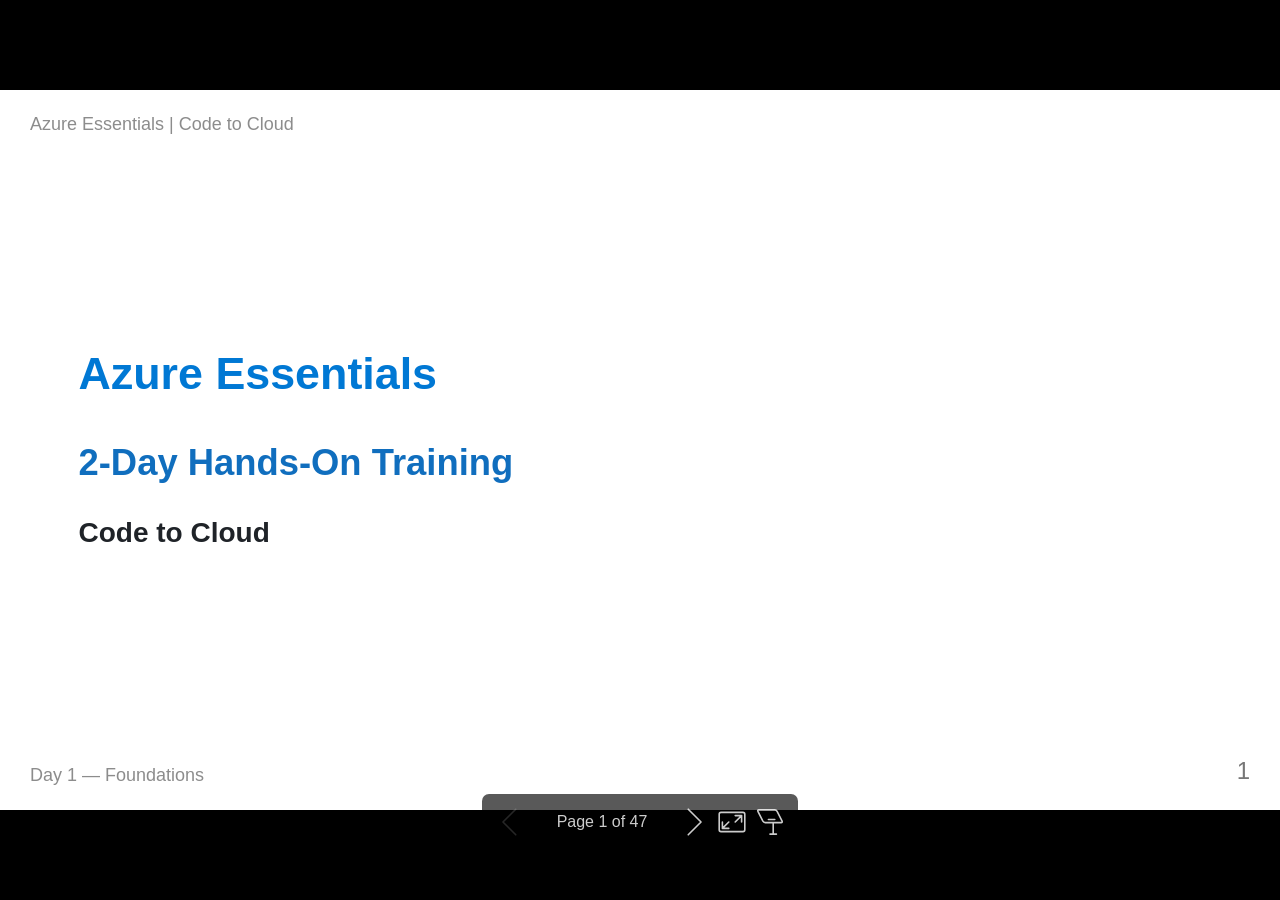
==== lessons/00-prerequisites/slides/azure-essentials-day1.html @ 532ad461 "Add trainer intro slides with Kevin Evans details and socials" ====
<!DOCTYPE html><html lang="C"><head><title>Azure Essentials</title><meta property="og:title" content="Azure Essentials"><meta charset="UTF-8"><meta name="viewport" content="width=device-width,height=device-height,initial-scale=1.0"><meta name="apple-mobile-web-app-capable" content="yes"><meta http-equiv="X-UA-Compatible" content="ie=edge"><meta property="og:type" content="website"><meta name="twitter:card" content="summary"><style>@media screen{body[data-bespoke-view=""] .bespoke-marp-parent>.bespoke-marp-osc>button,body[data-bespoke-view=next] .bespoke-marp-parent>.bespoke-marp-osc>button,body[data-bespoke-view=presenter] .bespoke-marp-presenter-container .bespoke-marp-presenter-info-container button,body[data-bespoke-view=presenter] .bespoke-marp-presenter-container .bespoke-marp-presenter-note-container button{appearance:none;background-color:initial;border:0;color:inherit;cursor:pointer;font-size:inherit;opacity:.8;outline:none;padding:0;transition:opacity .2s linear;-webkit-tap-highlight-color:transparent}body[data-bespoke-view=""] .bespoke-marp-parent>.bespoke-marp-osc>button:disabled,body[data-bespoke-view=next] .bespoke-marp-parent>.bespoke-marp-osc>button:disabled,body[data-bespoke-view=presenter] .bespoke-marp-presenter-container .bespoke-marp-presenter-info-container button:disabled,body[data-bespoke-view=presenter] .bespoke-marp-presenter-container .bespoke-marp-presenter-note-container button:disabled{cursor:not-allowed;opacity:.15!important}body[data-bespoke-view=""] .bespoke-marp-parent>.bespoke-marp-osc>button:hover,body[data-bespoke-view=next] .bespoke-marp-parent>.bespoke-marp-osc>button:hover,body[data-bespoke-view=presenter] .bespoke-marp-presenter-container .bespoke-marp-presenter-info-container button:hover,body[data-bespoke-view=presenter] .bespoke-marp-presenter-container .bespoke-marp-presenter-note-container button:hover{opacity:1}body[data-bespoke-view=""] .bespoke-marp-parent>.bespoke-marp-osc>button:hover:active,body[data-bespoke-view=next] .bespoke-marp-parent>.bespoke-marp-osc>button:hover:active,body[data-bespoke-view=presenter] .bespoke-marp-presenter-container .bespoke-marp-presenter-info-container button:hover:active,body[data-bespoke-view=presenter] .bespoke-marp-presenter-container .bespoke-marp-presenter-note-container button:hover:active{opacity:.6}body[data-bespoke-view=""] .bespoke-marp-parent>.bespoke-marp-osc>button:hover:not(:disabled),body[data-bespoke-view=next] .bespoke-marp-parent>.bespoke-marp-osc>button:hover:not(:disabled),body[data-bespoke-view=presenter] .bespoke-marp-presenter-container .bespoke-marp-presenter-info-container button:hover:not(:disabled),body[data-bespoke-view=presenter] .bespoke-marp-presenter-container .bespoke-marp-presenter-note-container button:hover:not(:disabled){transition:none}body[data-bespoke-view=""] .bespoke-marp-parent>.bespoke-marp-osc>button[data-bespoke-marp-osc=prev],body[data-bespoke-view=next] .bespoke-marp-parent>.bespoke-marp-osc>button[data-bespoke-marp-osc=prev],body[data-bespoke-view=presenter] .bespoke-marp-presenter-container .bespoke-marp-presenter-info-container button.bespoke-marp-presenter-info-page-prev{background:#0000 url("[data-uri]") no-repeat 50%;background-size:contain;overflow:hidden;text-indent:100%;white-space:nowrap}body[data-bespoke-view=""] .bespoke-marp-parent>.bespoke-marp-osc>button[data-bespoke-marp-osc=next],body[data-bespoke-view=next] .bespoke-marp-parent>.bespoke-marp-osc>button[data-bespoke-marp-osc=next],body[data-bespoke-view=presenter] .bespoke-marp-presenter-container .bespoke-marp-presenter-info-container button.bespoke-marp-presenter-info-page-next{background:#0000 url("[data-uri]") no-repeat 50%;background-size:contain;overflow:hidden;text-indent:100%;white-space:nowrap}body[data-bespoke-view=""] .bespoke-marp-parent>.bespoke-marp-osc>button[data-bespoke-marp-osc=fullscreen],body[data-bespoke-view=next] .bespoke-marp-parent>.bespoke-marp-osc>button[data-bespoke-marp-osc=fullscreen]{background:#0000 url("[data-uri]") no-repeat 50%;background-size:contain;overflow:hidden;text-indent:100%;white-space:nowrap}body[data-bespoke-view=""] .bespoke-marp-parent>.bespoke-marp-osc>button.exit[data-bespoke-marp-osc=fullscreen],body[data-bespoke-view=next] .bespoke-marp-parent>.bespoke-marp-osc>button.exit[data-bespoke-marp-osc=fullscreen]{background-image:url("[data-uri]")}body[data-bespoke-view=""] .bespoke-marp-parent>.bespoke-marp-osc>button[data-bespoke-marp-osc=presenter],body[data-bespoke-view=next] .bespoke-marp-parent>.bespoke-marp-osc>button[data-bespoke-marp-osc=presenter]{background:#0000 url("[data-uri]") no-repeat 50%;background-size:contain;overflow:hidden;text-indent:100%;white-space:nowrap}body[data-bespoke-view=presenter] .bespoke-marp-presenter-container .bespoke-marp-presenter-note-container button.bespoke-marp-presenter-note-bigger{background:#0000 url("[data-uri]") no-repeat 50%;background-size:contain;overflow:hidden;text-indent:100%;white-space:nowrap}body[data-bespoke-view=presenter] .bespoke-marp-presenter-container .bespoke-marp-presenter-note-container button.bespoke-marp-presenter-note-smaller{background:#0000 url("[data-uri]") no-repeat 50%;background-size:contain;overflow:hidden;text-indent:100%;white-space:nowrap}}@keyframes __bespoke_marp_transition_reduced_outgoing__{0%{opacity:1}to{opacity:0}}@keyframes __bespoke_marp_transition_reduced_incoming__{0%{mix-blend-mode:plus-lighter;opacity:0}to{mix-blend-mode:plus-lighter;opacity:1}}.bespoke-marp-note,.bespoke-marp-osc,.bespoke-progress-parent{display:none;transition:none}@media screen{::view-transition-group(*){animation-duration:var(--marp-bespoke-transition-animation-duration,.5s);animation-timing-function:ease}::view-transition-new(*),::view-transition-old(*){animation-delay:0s;animation-direction:var(--marp-bespoke-transition-animation-direction,normal);animation-duration:var(--marp-bespoke-transition-animation-duration,.5s);animation-fill-mode:both;animation-name:var(--marp-bespoke-transition-animation-name,var(--marp-bespoke-transition-animation-name-fallback,__bespoke_marp_transition_no_animation__));mix-blend-mode:normal}::view-transition-old(*){--marp-bespoke-transition-animation-name-fallback:__bespoke_marp_transition_reduced_outgoing__;animation-timing-function:ease}::view-transition-new(*){--marp-bespoke-transition-animation-name-fallback:__bespoke_marp_transition_reduced_incoming__;animation-timing-function:ease}::view-transition-new(root),::view-transition-old(root){animation-timing-function:linear}::view-transition-new(__bespoke_marp_transition_osc__),::view-transition-old(__bespoke_marp_transition_osc__){animation-duration:0s!important;animation-name:__bespoke_marp_transition_osc__!important}::view-transition-new(__bespoke_marp_transition_osc__){opacity:0!important}.bespoke-marp-transition-warming-up::view-transition-group(*),.bespoke-marp-transition-warming-up::view-transition-new(*),.bespoke-marp-transition-warming-up::view-transition-old(*){animation-play-state:paused!important}body,html{height:100%;margin:0}body{background:#000;overflow:hidden}svg.bespoke-marp-slide{content-visibility:hidden;opacity:0;pointer-events:none;z-index:-1}svg.bespoke-marp-slide:not(.bespoke-marp-active) *{view-transition-name:none!important}svg.bespoke-marp-slide.bespoke-marp-active{content-visibility:visible;opacity:1;pointer-events:auto;z-index:0}svg.bespoke-marp-slide.bespoke-marp-active.bespoke-marp-active-ready *{animation-name:__bespoke_marp__!important}@supports not (content-visibility:hidden){svg.bespoke-marp-slide[data-bespoke-marp-load=hideable]{display:none}svg.bespoke-marp-slide[data-bespoke-marp-load=hideable].bespoke-marp-active{display:block}}}@media screen and (prefers-reduced-motion:reduce){svg.bespoke-marp-slide *{view-transition-name:none!important}}@media screen{[data-bespoke-marp-fragment=inactive]{visibility:hidden}body[data-bespoke-view=""] .bespoke-marp-parent,body[data-bespoke-view=next] .bespoke-marp-parent{inset:0;position:absolute}body[data-bespoke-view=""] .bespoke-marp-parent>.bespoke-marp-osc,body[data-bespoke-view=next] .bespoke-marp-parent>.bespoke-marp-osc{background:#000000a6;border-radius:7px;bottom:50px;color:#fff;contain:paint;display:block;font-family:Helvetica,Arial,sans-serif;font-size:16px;left:50%;line-height:0;opacity:1;padding:12px;position:absolute;touch-action:manipulation;transform:translateX(-50%);transition:opacity .2s linear;-webkit-user-select:none;user-select:none;white-space:nowrap;will-change:transform;z-index:1;view-transition-name:__bespoke_marp_transition_osc__}body[data-bespoke-view=""] .bespoke-marp-parent>.bespoke-marp-osc>*,body[data-bespoke-view=next] .bespoke-marp-parent>.bespoke-marp-osc>*{margin-left:6px}body[data-bespoke-view=""] .bespoke-marp-parent>.bespoke-marp-osc>:first-child,body[data-bespoke-view=next] .bespoke-marp-parent>.bespoke-marp-osc>:first-child{margin-left:0}body[data-bespoke-view=""] .bespoke-marp-parent>.bespoke-marp-osc>span,body[data-bespoke-view=next] .bespoke-marp-parent>.bespoke-marp-osc>span{opacity:.8}body[data-bespoke-view=""] .bespoke-marp-parent>.bespoke-marp-osc>span[data-bespoke-marp-osc=page],body[data-bespoke-view=next] .bespoke-marp-parent>.bespoke-marp-osc>span[data-bespoke-marp-osc=page]{display:inline-block;min-width:140px;text-align:center}body[data-bespoke-view=""] .bespoke-marp-parent>.bespoke-marp-osc>button[data-bespoke-marp-osc=fullscreen],body[data-bespoke-view=""] .bespoke-marp-parent>.bespoke-marp-osc>button[data-bespoke-marp-osc=next],body[data-bespoke-view=""] .bespoke-marp-parent>.bespoke-marp-osc>button[data-bespoke-marp-osc=presenter],body[data-bespoke-view=""] .bespoke-marp-parent>.bespoke-marp-osc>button[data-bespoke-marp-osc=prev],body[data-bespoke-view=next] .bespoke-marp-parent>.bespoke-marp-osc>button[data-bespoke-marp-osc=fullscreen],body[data-bespoke-view=next] .bespoke-marp-parent>.bespoke-marp-osc>button[data-bespoke-marp-osc=next],body[data-bespoke-view=next] .bespoke-marp-parent>.bespoke-marp-osc>button[data-bespoke-marp-osc=presenter],body[data-bespoke-view=next] .bespoke-marp-parent>.bespoke-marp-osc>button[data-bespoke-marp-osc=prev]{height:32px;line-height:32px;width:32px}body[data-bespoke-view=""] .bespoke-marp-parent.bespoke-marp-inactive,body[data-bespoke-view=next] .bespoke-marp-parent.bespoke-marp-inactive{cursor:none}body[data-bespoke-view=""] .bespoke-marp-parent.bespoke-marp-inactive>.bespoke-marp-osc,body[data-bespoke-view=next] .bespoke-marp-parent.bespoke-marp-inactive>.bespoke-marp-osc{opacity:0;pointer-events:none}body[data-bespoke-view=""] svg.bespoke-marp-slide,body[data-bespoke-view=next] svg.bespoke-marp-slide{height:100%;left:0;position:absolute;top:0;width:100%}body[data-bespoke-view=""] .bespoke-progress-parent{background:#222;display:flex;height:5px;width:100%}body[data-bespoke-view=""] .bespoke-progress-parent+.bespoke-marp-parent{top:5px}body[data-bespoke-view=""] .bespoke-progress-parent .bespoke-progress-bar{background:#0288d1;flex:0 0 0;transition:flex-basis .2s cubic-bezier(0,1,1,1)}body[data-bespoke-view=next]{background:#0000}body[data-bespoke-view=presenter]{background:#161616}body[data-bespoke-view=presenter] .bespoke-marp-presenter-container{display:grid;font-family:Helvetica,Arial,sans-serif;grid-template:"current dragbar next" minmax(140px,1fr) "current dragbar note" 2fr "info    dragbar note" 3em;grid-template-columns:minmax(3px,var(--bespoke-marp-presenter-split-ratio,66%)) 0 minmax(3px,1fr);height:100%;left:0;position:absolute;top:0;width:100%}body[data-bespoke-view=presenter] .bespoke-marp-presenter-container .bespoke-marp-parent{grid-area:current;overflow:hidden;position:relative}body[data-bespoke-view=presenter] .bespoke-marp-presenter-container .bespoke-marp-parent svg.bespoke-marp-slide{height:calc(100% - 40px);left:20px;pointer-events:none;position:absolute;top:20px;-webkit-user-select:none;user-select:none;width:calc(100% - 40px)}body[data-bespoke-view=presenter] .bespoke-marp-presenter-container .bespoke-marp-parent svg.bespoke-marp-slide.bespoke-marp-active{filter:drop-shadow(0 3px 10px rgba(0,0,0,.5))}body[data-bespoke-view=presenter] .bespoke-marp-presenter-container .bespoke-marp-presenter-dragbar-container{background:#0288d1;cursor:col-resize;grid-area:dragbar;margin-left:-3px;opacity:0;position:relative;transition:opacity .4s linear .1s;width:6px;z-index:10}body[data-bespoke-view=presenter] .bespoke-marp-presenter-container .bespoke-marp-presenter-dragbar-container:hover{opacity:1}body[data-bespoke-view=presenter] .bespoke-marp-presenter-container .bespoke-marp-presenter-dragbar-container.active{opacity:1;transition-delay:0s}body[data-bespoke-view=presenter] .bespoke-marp-presenter-container .bespoke-marp-presenter-next-container{background:#222;cursor:pointer;display:none;grid-area:next;overflow:hidden;position:relative}body[data-bespoke-view=presenter] .bespoke-marp-presenter-container .bespoke-marp-presenter-next-container.active{display:block}body[data-bespoke-view=presenter] .bespoke-marp-presenter-container .bespoke-marp-presenter-next-container iframe.bespoke-marp-presenter-next{background:#0000;border:0;display:block;filter:drop-shadow(0 3px 10px rgba(0,0,0,.5));height:calc(100% - 40px);left:20px;pointer-events:none;position:absolute;top:20px;-webkit-user-select:none;user-select:none;width:calc(100% - 40px)}body[data-bespoke-view=presenter] .bespoke-marp-presenter-container .bespoke-marp-presenter-note-container{background:#222;color:#eee;grid-area:note;position:relative;z-index:1}body[data-bespoke-view=presenter] .bespoke-marp-presenter-container .bespoke-marp-presenter-note-container button{height:1.5em;line-height:1.5em;width:1.5em}body[data-bespoke-view=presenter] .bespoke-marp-presenter-container .bespoke-marp-presenter-note-container .bespoke-marp-presenter-note-wrapper{display:block;inset:0;position:absolute}body[data-bespoke-view=presenter] .bespoke-marp-presenter-container .bespoke-marp-presenter-note-container .bespoke-marp-presenter-note-buttons{background:#000000a6;border-radius:4px;bottom:0;display:flex;gap:4px;margin:12px;opacity:0;padding:6px;pointer-events:none;position:absolute;right:0;transition:opacity .2s linear}body[data-bespoke-view=presenter] .bespoke-marp-presenter-container .bespoke-marp-presenter-note-container .bespoke-marp-presenter-note-buttons:focus-within,body[data-bespoke-view=presenter] .bespoke-marp-presenter-container .bespoke-marp-presenter-note-container .bespoke-marp-presenter-note-wrapper:focus-within+.bespoke-marp-presenter-note-buttons,body[data-bespoke-view=presenter] .bespoke-marp-presenter-container .bespoke-marp-presenter-note-container:hover .bespoke-marp-presenter-note-buttons{opacity:1;pointer-events:auto}body[data-bespoke-view=presenter] .bespoke-marp-presenter-container .bespoke-marp-presenter-note-container .bespoke-marp-note{box-sizing:border-box;font-size:calc(1.1em*var(--bespoke-marp-note-font-scale, 1));height:calc(100% - 40px);margin:20px;overflow:auto;padding-right:3px;white-space:pre-wrap;width:calc(100% - 40px);word-wrap:break-word;scrollbar-color:#eeeeee80 #0000;scrollbar-width:thin}body[data-bespoke-view=presenter] .bespoke-marp-presenter-container .bespoke-marp-presenter-note-container .bespoke-marp-note::-webkit-scrollbar{width:6px}body[data-bespoke-view=presenter] .bespoke-marp-presenter-container .bespoke-marp-presenter-note-container .bespoke-marp-note::-webkit-scrollbar-track{background:#0000}body[data-bespoke-view=presenter] .bespoke-marp-presenter-container .bespoke-marp-presenter-note-container .bespoke-marp-note::-webkit-scrollbar-thumb{background:#eeeeee80;border-radius:6px}body[data-bespoke-view=presenter] .bespoke-marp-presenter-container .bespoke-marp-presenter-note-container .bespoke-marp-note:empty{pointer-events:none}body[data-bespoke-view=presenter] .bespoke-marp-presenter-container .bespoke-marp-presenter-note-container .bespoke-marp-note.active{display:block}body[data-bespoke-view=presenter] .bespoke-marp-presenter-container .bespoke-marp-presenter-note-container .bespoke-marp-note p:first-child{margin-top:0}body[data-bespoke-view=presenter] .bespoke-marp-presenter-container .bespoke-marp-presenter-note-container .bespoke-marp-note p:last-child{margin-bottom:0}body[data-bespoke-view=presenter] .bespoke-marp-presenter-container .bespoke-marp-presenter-info-container{align-items:center;box-sizing:border-box;color:#eee;display:flex;flex-wrap:nowrap;grid-area:info;justify-content:center;overflow:hidden;padding:0 10px}body[data-bespoke-view=presenter] .bespoke-marp-presenter-container .bespoke-marp-presenter-info-container .bespoke-marp-presenter-info-page,body[data-bespoke-view=presenter] .bespoke-marp-presenter-container .bespoke-marp-presenter-info-container .bespoke-marp-presenter-info-time,body[data-bespoke-view=presenter] .bespoke-marp-presenter-container .bespoke-marp-presenter-info-container .bespoke-marp-presenter-info-timer{box-sizing:border-box;display:block;padding:0 10px;white-space:nowrap;width:100%}body[data-bespoke-view=presenter] .bespoke-marp-presenter-container .bespoke-marp-presenter-info-container button{height:1.5em;line-height:1.5em;width:1.5em}body[data-bespoke-view=presenter] .bespoke-marp-presenter-container .bespoke-marp-presenter-info-container .bespoke-marp-presenter-info-page{order:2;text-align:center}body[data-bespoke-view=presenter] .bespoke-marp-presenter-container .bespoke-marp-presenter-info-container .bespoke-marp-presenter-info-page .bespoke-marp-presenter-info-page-text{display:inline-block;min-width:120px;text-align:center}body[data-bespoke-view=presenter] .bespoke-marp-presenter-container .bespoke-marp-presenter-info-container .bespoke-marp-presenter-info-time{color:#999;order:1;text-align:left}body[data-bespoke-view=presenter] .bespoke-marp-presenter-container .bespoke-marp-presenter-info-container .bespoke-marp-presenter-info-timer{color:#999;order:3;text-align:right}body[data-bespoke-view=presenter] .bespoke-marp-presenter-container .bespoke-marp-presenter-info-container .bespoke-marp-presenter-info-timer:hover{cursor:pointer}}@media print{.bespoke-marp-presenter-info-container,.bespoke-marp-presenter-next-container,.bespoke-marp-presenter-note-container{display:none}}</style><style>div#\:\$p > svg > foreignObject > section{width:1280px;height:720px;box-sizing:border-box;overflow:hidden;position:relative;scroll-snap-align:center center;-webkit-text-size-adjust:100%;text-size-adjust:100%}div#\:\$p > svg > foreignObject > section::after{bottom:0;content:attr(data-marpit-pagination);padding:inherit;pointer-events:none;position:absolute;right:0}div#\:\$p > svg > foreignObject > section:not([data-marpit-pagination])::after{display:none}div#\:\$p > svg > foreignObject > section :is(h1, marp-h1){font-size:2em;margin-block:0.67em}div#\:\$p > svg > foreignObject > section video::-webkit-media-controls{will-change:transform}@page {size:1280px 720px;margin:0}@media print{html, body{background-color:#fff;margin:0;page-break-inside:avoid;break-inside:avoid-page}div#\:\$p > svg > foreignObject > section{page-break-before:always;break-before:page}div#\:\$p > svg > foreignObject > section, div#\:\$p > svg > foreignObject > section *{-webkit-print-color-adjust:exact!important;animation-delay:0s!important;animation-duration:0s!important;color-adjust:exact!important;print-color-adjust:exact!important;transition:none!important}div#\:\$p > svg[data-marpit-svg]{display:block;height:100vh;width:100vw}}div#\:\$p > svg > foreignObject > :where(section){container-type:size}div#\:\$p > svg > foreignObject > section img[data-marp-twemoji]{background:transparent;height:1em;margin:0 .05em 0 .1em;vertical-align:-.1em;width:1em}div#\:\$p > svg > foreignObject > section{--fgColor-danger:light-dark(#d1242f, #f85149);--bgColor-attention-muted:light-dark(#fff8c5, #bb800926);--bgColor-muted:light-dark(#f6f8fa, #151b23);--bgColor-neutral-muted:light-dark(#818b981f, #656c7633);--borderColor-accent-emphasis:light-dark(#0969da, #1f6feb);--borderColor-attention-emphasis:light-dark(#9a6700, #9e6a03);--borderColor-danger-emphasis:light-dark(#cf222e, #da3633);--borderColor-default:light-dark(#d1d9e0, #3d444d);--borderColor-done-emphasis:light-dark(#8250df, #8957e5);--borderColor-success-emphasis:light-dark(#1a7f37, #238636);--color-prettylights-syntax-brackethighlighter-angle:light-dark(#59636e, #9198a1);--color-prettylights-syntax-brackethighlighter-unmatched:light-dark(#82071e, #f85149);--color-prettylights-syntax-carriage-return-bg:light-dark(#cf222e, #b62324);--color-prettylights-syntax-carriage-return-text:light-dark(#f6f8fa, #f0f6fc);--color-prettylights-syntax-comment:light-dark(#59636e, #9198a1);--color-prettylights-syntax-constant:light-dark(#0550ae, #79c0ff);--color-prettylights-syntax-constant-other-reference-link:light-dark(#0a3069, #a5d6ff);--color-prettylights-syntax-entity:light-dark(#6639ba, #d2a8ff);--color-prettylights-syntax-entity-tag:light-dark(#0550ae, #7ee787);--color-prettylights-syntax-invalid-illegal-text:light-dark(var(--fgColor-danger), var(--fgColor-danger));--color-prettylights-syntax-keyword:light-dark(#cf222e, #ff7b72);--color-prettylights-syntax-markup-changed-bg:light-dark(#ffd8b5, #5a1e02);--color-prettylights-syntax-markup-changed-text:light-dark(#953800, #ffdfb6);--color-prettylights-syntax-markup-deleted-bg:light-dark(#ffebe9, #67060c);--color-prettylights-syntax-markup-deleted-text:light-dark(#82071e, #ffdcd7);--color-prettylights-syntax-markup-heading:light-dark(#0550ae, #1f6feb);--color-prettylights-syntax-markup-ignored-bg:light-dark(#0550ae, #1158c7);--color-prettylights-syntax-markup-ignored-text:light-dark(#d1d9e0, #f0f6fc);--color-prettylights-syntax-markup-inserted-bg:light-dark(#dafbe1, #033a16);--color-prettylights-syntax-markup-inserted-text:light-dark(#116329, #aff5b4);--color-prettylights-syntax-markup-list:light-dark(#3b2300, #f2cc60);--color-prettylights-syntax-meta-diff-range:light-dark(#8250df, #d2a8ff);--color-prettylights-syntax-string:light-dark(#0a3069, #a5d6ff);--color-prettylights-syntax-string-regexp:light-dark(#116329, #7ee787);--color-prettylights-syntax-sublimelinter-gutter-mark:light-dark(#818b98, #3d444d);--color-prettylights-syntax-variable:light-dark(#953800, #ffa657);--fgColor-accent:light-dark(#0969da, #4493f8);--fgColor-attention:light-dark(#9a6700, #d29922);--fgColor-done:light-dark(#8250df, #ab7df8);--fgColor-muted:light-dark(#59636e, #9198a1);--fgColor-success:light-dark(#1a7f37, #3fb950);--bgColor-default:light-dark(#fff, #0d1117);--borderColor-muted:light-dark(#d1d9e0b3, #3d444db3);--color-prettylights-syntax-invalid-illegal-bg:light-dark(var(--bgColor-danger-muted), var(--bgColor-danger-muted));--color-prettylights-syntax-markup-bold:light-dark(#1f2328, #f0f6fc);--color-prettylights-syntax-markup-italic:light-dark(#1f2328, #f0f6fc);--color-prettylights-syntax-storage-modifier-import:light-dark(#1f2328, #f0f6fc);--fgColor-default:light-dark(#1f2328, #f0f6fc);--focus-outlineColor:light-dark(var(--borderColor-accent-emphasis), var(--borderColor-accent-emphasis));--borderColor-neutral-muted:light-dark(var(--borderColor-muted), var(--borderColor-muted));--base-size-16:calc(var(--marpit-root-font-size, 1rem) * 1);--base-size-24:calc(var(--marpit-root-font-size, 1rem) * 1.5);--base-size-4:calc(var(--marpit-root-font-size, 1rem) * 0.25);--base-size-40:calc(var(--marpit-root-font-size, 1rem) * 2.5);--base-size-8:calc(var(--marpit-root-font-size, 1rem) * 0.5);--base-text-weight-medium:500;--base-text-weight-normal:400;--base-text-weight-semibold:600;--fontStack-monospace:ui-monospace, SFMono-Regular, SF Mono, Menlo, Consolas, Liberation Mono, monospace;--fontStack-sansSerif:-apple-system, BlinkMacSystemFont, "Segoe UI", "Noto Sans", Helvetica, Arial, sans-serif, "Apple Color Emoji", "Segoe UI Emoji";}/*!
 * Marp default theme.
 *
 * @theme default
 * @author Yuki Hattori
 *
 * @auto-scaling true
 * @size 16:9 1280px 720px
 * @size 4:3 960px 720px
 */div#\:\$p > svg > foreignObject > section [data-theme=light],div#\:\$p > svg > foreignObject > section{color-scheme:light}div#\:\$p > svg > foreignObject > section [data-theme=dark],div#\:\$p > svg > foreignObject > section:where(.invert){color-scheme:dark}div#\:\$p > svg > foreignObject > section{-ms-text-size-adjust:100%;-webkit-text-size-adjust:100%;background-color:var(--bgColor-default);color:var(--fgColor-default);font-family:var(--fontStack-sansSerif, -apple-system, BlinkMacSystemFont, "Segoe UI", "Noto Sans", Helvetica, Arial, sans-serif, "Apple Color Emoji", "Segoe UI Emoji");font-size:16px;font-weight:var(--base-text-weight-normal, 400);line-height:1.5;margin:0;word-wrap:break-word}div#\:\$p > svg > foreignObject > section{--marpit-root-font-size:16px}div#\:\$p > svg > foreignObject > section a{text-decoration:underline;text-underline-offset:calc(var(--marpit-root-font-size, 1rem) * .2)}div#\:\$p > svg > foreignObject > section :is(h1, marp-h1):hover .anchor .octicon-link:before,div#\:\$p > svg > foreignObject > section :is(h2, marp-h2):hover .anchor .octicon-link:before,div#\:\$p > svg > foreignObject > section :is(h3, marp-h3):hover .anchor .octicon-link:before,div#\:\$p > svg > foreignObject > section :is(h4, marp-h4):hover .anchor .octicon-link:before,div#\:\$p > svg > foreignObject > section :is(h5, marp-h5):hover .anchor .octicon-link:before,div#\:\$p > svg > foreignObject > section :is(h6, marp-h6):hover .anchor .octicon-link:before{background-color:currentColor;content:" ";display:inline-block;height:16px;-webkit-mask-image:url('data:image/svg+xml;charset=utf-8,<svg xmlns="http://www.w3.org/2000/svg" aria-hidden="true" viewBox="0 0 16 16"><path fill-rule="evenodd" d="M7.775 3.275a.75.75 0 0 0 1.06 1.06l1.25-1.25a2 2 0 1 1 2.83 2.83l-2.5 2.5a2 2 0 0 1-2.83 0 .75.75 0 0 0-1.06 1.06 3.5 3.5 0 0 0 4.95 0l2.5-2.5a3.5 3.5 0 0 0-4.95-4.95zm-4.69 9.64a2 2 0 0 1 0-2.83l2.5-2.5a2 2 0 0 1 2.83 0 .75.75 0 0 0 1.06-1.06 3.5 3.5 0 0 0-4.95 0l-2.5 2.5a3.5 3.5 0 0 0 4.95 4.95l1.25-1.25a.75.75 0 0 0-1.06-1.06l-1.25 1.25a2 2 0 0 1-2.83 0"/></svg>');mask-image:url('data:image/svg+xml;charset=utf-8,<svg xmlns="http://www.w3.org/2000/svg" aria-hidden="true" viewBox="0 0 16 16"><path fill-rule="evenodd" d="M7.775 3.275a.75.75 0 0 0 1.06 1.06l1.25-1.25a2 2 0 1 1 2.83 2.83l-2.5 2.5a2 2 0 0 1-2.83 0 .75.75 0 0 0-1.06 1.06 3.5 3.5 0 0 0 4.95 0l2.5-2.5a3.5 3.5 0 0 0-4.95-4.95zm-4.69 9.64a2 2 0 0 1 0-2.83l2.5-2.5a2 2 0 0 1 2.83 0 .75.75 0 0 0 1.06-1.06 3.5 3.5 0 0 0-4.95 0l-2.5 2.5a3.5 3.5 0 0 0 4.95 4.95l1.25-1.25a.75.75 0 0 0-1.06-1.06l-1.25 1.25a2 2 0 0 1-2.83 0"/></svg>');width:16px}div#\:\$p > svg > foreignObject > section details,div#\:\$p > svg > foreignObject > section figcaption,div#\:\$p > svg > foreignObject > section figure{display:block}div#\:\$p > svg > foreignObject > section summary{display:list-item}div#\:\$p > svg > foreignObject > section [hidden]{display:none!important}div#\:\$p > svg > foreignObject > section a{background-color:transparent;color:var(--fgColor-accent);text-decoration:none}div#\:\$p > svg > foreignObject > section abbr[title]{border-bottom:none;-webkit-text-decoration:underline dotted;text-decoration:underline dotted}div#\:\$p > svg > foreignObject > section b,div#\:\$p > svg > foreignObject > section strong{font-weight:var(--base-text-weight-semibold, 600)}div#\:\$p > svg > foreignObject > section dfn{font-style:italic}div#\:\$p > svg > foreignObject > section :is(h1, marp-h1){border-bottom:1px solid var(--borderColor-muted);font-size:2em;font-weight:var(--base-text-weight-semibold, 600);margin:.67em 0;padding-bottom:.3em}div#\:\$p > svg > foreignObject > section mark{background-color:var(--bgColor-attention-muted);color:var(--fgColor-default)}div#\:\$p > svg > foreignObject > section small{font-size:90%}div#\:\$p > svg > foreignObject > section sub,div#\:\$p > svg > foreignObject > section sup{font-size:75%;line-height:0;position:relative;vertical-align:baseline}div#\:\$p > svg > foreignObject > section sub{bottom:-.25em}div#\:\$p > svg > foreignObject > section sup{top:-.5em}div#\:\$p > svg > foreignObject > section img{border-style:none;box-sizing:content-box;max-width:100%}div#\:\$p > svg > foreignObject > section code,div#\:\$p > svg > foreignObject > section kbd,div#\:\$p > svg > foreignObject > section :is(pre, marp-pre),div#\:\$p > svg > foreignObject > section samp{font-family:monospace;font-size:1em}div#\:\$p > svg > foreignObject > section figure{margin:1em var(--base-size-40)}div#\:\$p > svg > foreignObject > section hr{background:transparent;background-color:var(--borderColor-default);border:0;box-sizing:content-box;height:.25em;margin:var(--base-size-24) 0;overflow:hidden;padding:0}div#\:\$p > svg > foreignObject > section input{font:inherit;font-family:inherit;font-size:inherit;line-height:inherit;margin:0;overflow:visible}div#\:\$p > svg > foreignObject > section [type=button],div#\:\$p > svg > foreignObject > section [type=reset],div#\:\$p > svg > foreignObject > section [type=submit]{-webkit-appearance:button;-moz-appearance:button;appearance:button}div#\:\$p > svg > foreignObject > section [type=checkbox],div#\:\$p > svg > foreignObject > section [type=radio]{box-sizing:border-box;padding:0}div#\:\$p > svg > foreignObject > section [type=number]::-webkit-inner-spin-button,div#\:\$p > svg > foreignObject > section [type=number]::-webkit-outer-spin-button{height:auto}div#\:\$p > svg > foreignObject > section [type=search]::-webkit-search-cancel-button,div#\:\$p > svg > foreignObject > section [type=search]::-webkit-search-decoration{-webkit-appearance:none;appearance:none}div#\:\$p > svg > foreignObject > section ::-webkit-input-placeholder{color:inherit;opacity:.54}div#\:\$p > svg > foreignObject > section ::-webkit-file-upload-button{-webkit-appearance:button;appearance:button;font:inherit}div#\:\$p > svg > foreignObject > section a:hover{text-decoration:underline}div#\:\$p > svg > foreignObject > section ::-moz-placeholder{color:var(--fgColor-muted);opacity:1}div#\:\$p > svg > foreignObject > section ::placeholder{color:var(--fgColor-muted);opacity:1}div#\:\$p > svg > foreignObject > section hr:after,div#\:\$p > svg > foreignObject > section hr:before{content:"";display:table}div#\:\$p > svg > foreignObject > section hr:after{clear:both}div#\:\$p > svg > foreignObject > section table{border-collapse:collapse;border-spacing:0;display:block;font-variant:tabular-nums;max-width:100%;overflow:auto;width:-moz-max-content;width:max-content}div#\:\$p > svg > foreignObject > section td,div#\:\$p > svg > foreignObject > section th{padding:0}div#\:\$p > svg > foreignObject > section details summary{cursor:pointer}div#\:\$p > svg > foreignObject > section [role=button]:focus,div#\:\$p > svg > foreignObject > section a:focus,div#\:\$p > svg > foreignObject > section input[type=checkbox]:focus,div#\:\$p > svg > foreignObject > section input[type=radio]:focus{box-shadow:none;outline:2px solid var(--focus-outlineColor);outline-offset:-2px}div#\:\$p > svg > foreignObject > section [role=button]:focus:not(:focus-visible),div#\:\$p > svg > foreignObject > section a:focus:not(:focus-visible),div#\:\$p > svg > foreignObject > section input[type=checkbox]:focus:not(:focus-visible),div#\:\$p > svg > foreignObject > section input[type=radio]:focus:not(:focus-visible){outline:1px solid transparent}div#\:\$p > svg > foreignObject > section [role=button]:focus-visible,div#\:\$p > svg > foreignObject > section a:focus-visible,div#\:\$p > svg > foreignObject > section input[type=checkbox]:focus-visible,div#\:\$p > svg > foreignObject > section input[type=radio]:focus-visible{box-shadow:none;outline:2px solid var(--focus-outlineColor);outline-offset:-2px}div#\:\$p > svg > foreignObject > section a:not([class]):focus,div#\:\$p > svg > foreignObject > section a:not([class]):focus-visible,div#\:\$p > svg > foreignObject > section input[type=checkbox]:focus,div#\:\$p > svg > foreignObject > section input[type=checkbox]:focus-visible,div#\:\$p > svg > foreignObject > section input[type=radio]:focus,div#\:\$p > svg > foreignObject > section input[type=radio]:focus-visible{outline-offset:0}div#\:\$p > svg > foreignObject > section kbd{background-color:var(--bgColor-muted);border-bottom-color:var(--borderColor-neutral-muted);border:1px solid var(--borderColor-neutral-muted);border-radius:6px;box-shadow:inset 0 -1px 0 var(--borderColor-neutral-muted);color:var(--fgColor-default);display:inline-block;font:11px var(--fontStack-monospace, ui-monospace, SFMono-Regular, SF Mono, Menlo, Consolas, Liberation Mono, monospace);line-height:10px;padding:var(--base-size-4);vertical-align:middle}div#\:\$p > svg > foreignObject > section :is(h1, marp-h1),div#\:\$p > svg > foreignObject > section :is(h2, marp-h2),div#\:\$p > svg > foreignObject > section :is(h3, marp-h3),div#\:\$p > svg > foreignObject > section :is(h4, marp-h4),div#\:\$p > svg > foreignObject > section :is(h5, marp-h5),div#\:\$p > svg > foreignObject > section :is(h6, marp-h6){font-weight:var(--base-text-weight-semibold, 600);line-height:1.25;margin-bottom:var(--base-size-16);margin-top:var(--base-size-24)}div#\:\$p > svg > foreignObject > section :is(h2, marp-h2){border-bottom:1px solid var(--borderColor-muted);font-size:1.5em;padding-bottom:.3em}div#\:\$p > svg > foreignObject > section :is(h2, marp-h2),div#\:\$p > svg > foreignObject > section :is(h3, marp-h3){font-weight:var(--base-text-weight-semibold, 600)}div#\:\$p > svg > foreignObject > section :is(h3, marp-h3){font-size:1.25em}div#\:\$p > svg > foreignObject > section :is(h4, marp-h4){font-size:1em}div#\:\$p > svg > foreignObject > section :is(h4, marp-h4),div#\:\$p > svg > foreignObject > section :is(h5, marp-h5){font-weight:var(--base-text-weight-semibold, 600)}div#\:\$p > svg > foreignObject > section :is(h5, marp-h5){font-size:.875em}div#\:\$p > svg > foreignObject > section :is(h6, marp-h6){color:var(--fgColor-muted);font-size:.85em;font-weight:var(--base-text-weight-semibold, 600)}div#\:\$p > svg > foreignObject > section p{margin-bottom:10px;margin-top:0}div#\:\$p > svg > foreignObject > section blockquote{border-left:.25em solid var(--borderColor-default);color:var(--fgColor-muted);margin:0;padding:0 1em}div#\:\$p > svg > foreignObject > section ol,div#\:\$p > svg > foreignObject > section ul{margin-bottom:0;margin-top:0;padding-left:2em}div#\:\$p > svg > foreignObject > section ol ol,div#\:\$p > svg > foreignObject > section ul ol{list-style-type:lower-roman}div#\:\$p > svg > foreignObject > section ol ol ol,div#\:\$p > svg > foreignObject > section ol ul ol,div#\:\$p > svg > foreignObject > section ul ol ol,div#\:\$p > svg > foreignObject > section ul ul ol{list-style-type:lower-alpha}div#\:\$p > svg > foreignObject > section dd{margin-left:0}div#\:\$p > svg > foreignObject > section code,div#\:\$p > svg > foreignObject > section :is(pre, marp-pre),div#\:\$p > svg > foreignObject > section samp,div#\:\$p > svg > foreignObject > section tt{font-family:var(--fontStack-monospace, ui-monospace, SFMono-Regular, SF Mono, Menlo, Consolas, Liberation Mono, monospace);font-size:12px}div#\:\$p > svg > foreignObject > section :is(pre, marp-pre){margin-bottom:0;margin-top:0;word-wrap:normal}div#\:\$p > svg > foreignObject > section .octicon{display:inline-block;fill:currentColor;overflow:visible!important;vertical-align:text-bottom}div#\:\$p > svg > foreignObject > section input::-webkit-inner-spin-button,div#\:\$p > svg > foreignObject > section input::-webkit-outer-spin-button{-webkit-appearance:none;appearance:none;margin:0}div#\:\$p > svg > foreignObject > section .mr-2{margin-right:var(--base-size-8, 8px)!important}div#\:\$p > svg > foreignObject > section:after,div#\:\$p > svg > foreignObject > section:before{display:table}div#\:\$p > svg > foreignObject > section:after{clear:both}div#\:\$p > svg > foreignObject > section>:first-child{margin-top:0!important}div#\:\$p > svg > foreignObject > section>:last-child{margin-bottom:0!important}div#\:\$p > svg > foreignObject > section a:not([href]){color:inherit;text-decoration:none}div#\:\$p > svg > foreignObject > section .absent{color:var(--fgColor-danger)}div#\:\$p > svg > foreignObject > section .anchor{float:left;line-height:1;margin-left:-20px;padding-right:var(--base-size-4)}div#\:\$p > svg > foreignObject > section .anchor:focus{outline:none}div#\:\$p > svg > foreignObject > section blockquote,div#\:\$p > svg > foreignObject > section details,div#\:\$p > svg > foreignObject > section dl,div#\:\$p > svg > foreignObject > section ol,div#\:\$p > svg > foreignObject > section p,div#\:\$p > svg > foreignObject > section :is(pre, marp-pre),div#\:\$p > svg > foreignObject > section table,div#\:\$p > svg > foreignObject > section ul{margin-bottom:var(--base-size-16);margin-top:0}div#\:\$p > svg > foreignObject > section blockquote>:first-child{margin-top:0}div#\:\$p > svg > foreignObject > section blockquote>:last-child{margin-bottom:0}div#\:\$p > svg > foreignObject > section :is(h1, marp-h1) .octicon-link,div#\:\$p > svg > foreignObject > section :is(h2, marp-h2) .octicon-link,div#\:\$p > svg > foreignObject > section :is(h3, marp-h3) .octicon-link,div#\:\$p > svg > foreignObject > section :is(h4, marp-h4) .octicon-link,div#\:\$p > svg > foreignObject > section :is(h5, marp-h5) .octicon-link,div#\:\$p > svg > foreignObject > section :is(h6, marp-h6) .octicon-link{color:var(--fgColor-default);vertical-align:middle;visibility:hidden}div#\:\$p > svg > foreignObject > section :is(h1, marp-h1):hover .anchor,div#\:\$p > svg > foreignObject > section :is(h2, marp-h2):hover .anchor,div#\:\$p > svg > foreignObject > section :is(h3, marp-h3):hover .anchor,div#\:\$p > svg > foreignObject > section :is(h4, marp-h4):hover .anchor,div#\:\$p > svg > foreignObject > section :is(h5, marp-h5):hover .anchor,div#\:\$p > svg > foreignObject > section :is(h6, marp-h6):hover .anchor{text-decoration:none}div#\:\$p > svg > foreignObject > section :is(h1, marp-h1):hover .anchor .octicon-link,div#\:\$p > svg > foreignObject > section :is(h2, marp-h2):hover .anchor .octicon-link,div#\:\$p > svg > foreignObject > section :is(h3, marp-h3):hover .anchor .octicon-link,div#\:\$p > svg > foreignObject > section :is(h4, marp-h4):hover .anchor .octicon-link,div#\:\$p > svg > foreignObject > section :is(h5, marp-h5):hover .anchor .octicon-link,div#\:\$p > svg > foreignObject > section :is(h6, marp-h6):hover .anchor .octicon-link{visibility:visible}div#\:\$p > svg > foreignObject > section :is(h1, marp-h1) code,div#\:\$p > svg > foreignObject > section :is(h1, marp-h1) tt,div#\:\$p > svg > foreignObject > section :is(h2, marp-h2) code,div#\:\$p > svg > foreignObject > section :is(h2, marp-h2) tt,div#\:\$p > svg > foreignObject > section :is(h3, marp-h3) code,div#\:\$p > svg > foreignObject > section :is(h3, marp-h3) tt,div#\:\$p > svg > foreignObject > section :is(h4, marp-h4) code,div#\:\$p > svg > foreignObject > section :is(h4, marp-h4) tt,div#\:\$p > svg > foreignObject > section :is(h5, marp-h5) code,div#\:\$p > svg > foreignObject > section :is(h5, marp-h5) tt,div#\:\$p > svg > foreignObject > section :is(h6, marp-h6) code,div#\:\$p > svg > foreignObject > section :is(h6, marp-h6) tt{font-size:inherit;padding:0 .2em}div#\:\$p > svg > foreignObject > section summary :is(h1, marp-h1),div#\:\$p > svg > foreignObject > section summary :is(h2, marp-h2),div#\:\$p > svg > foreignObject > section summary :is(h3, marp-h3),div#\:\$p > svg > foreignObject > section summary :is(h4, marp-h4),div#\:\$p > svg > foreignObject > section summary :is(h5, marp-h5),div#\:\$p > svg > foreignObject > section summary :is(h6, marp-h6){display:inline-block}div#\:\$p > svg > foreignObject > section summary :is(h1, marp-h1) .anchor,div#\:\$p > svg > foreignObject > section summary :is(h2, marp-h2) .anchor,div#\:\$p > svg > foreignObject > section summary :is(h3, marp-h3) .anchor,div#\:\$p > svg > foreignObject > section summary :is(h4, marp-h4) .anchor,div#\:\$p > svg > foreignObject > section summary :is(h5, marp-h5) .anchor,div#\:\$p > svg > foreignObject > section summary :is(h6, marp-h6) .anchor{margin-left:-40px}div#\:\$p > svg > foreignObject > section summary :is(h1, marp-h1),div#\:\$p > svg > foreignObject > section summary :is(h2, marp-h2){border-bottom:0;padding-bottom:0}div#\:\$p > svg > foreignObject > section ol.no-list,div#\:\$p > svg > foreignObject > section ul.no-list{list-style-type:none;padding:0}div#\:\$p > svg > foreignObject > section ol[type="a s"]{list-style-type:lower-alpha}div#\:\$p > svg > foreignObject > section ol[type="A s"]{list-style-type:upper-alpha}div#\:\$p > svg > foreignObject > section ol[type="i s"]{list-style-type:lower-roman}div#\:\$p > svg > foreignObject > section ol[type="I s"]{list-style-type:upper-roman}div#\:\$p > svg > foreignObject > section div>ol:not([type]),div#\:\$p > svg > foreignObject > section ol[type="1"]{list-style-type:decimal}div#\:\$p > svg > foreignObject > section ol ol,div#\:\$p > svg > foreignObject > section ol ul,div#\:\$p > svg > foreignObject > section ul ol,div#\:\$p > svg > foreignObject > section ul ul{margin-bottom:0;margin-top:0}div#\:\$p > svg > foreignObject > section li>p{margin-top:var(--base-size-16)}div#\:\$p > svg > foreignObject > section li+li{margin-top:.25em}div#\:\$p > svg > foreignObject > section dl{padding:0}div#\:\$p > svg > foreignObject > section dl dt{font-size:1em;font-style:italic;font-weight:var(--base-text-weight-semibold, 600);margin-top:var(--base-size-16);padding:0}div#\:\$p > svg > foreignObject > section dl dd{margin-bottom:var(--base-size-16);padding:0 var(--base-size-16)}div#\:\$p > svg > foreignObject > section table th{font-weight:var(--base-text-weight-semibold, 600)}div#\:\$p > svg > foreignObject > section table td,div#\:\$p > svg > foreignObject > section table th{border:1px solid var(--borderColor-default);padding:6px 13px}div#\:\$p > svg > foreignObject > section table td>:last-child{margin-bottom:0}div#\:\$p > svg > foreignObject > section table tr{background-color:var(--bgColor-default);border-top:1px solid var(--borderColor-muted)}div#\:\$p > svg > foreignObject > section table tr:nth-child(2n){background-color:var(--bgColor-muted)}div#\:\$p > svg > foreignObject > section table img{background-color:transparent}div#\:\$p > svg > foreignObject > section img[align=right]{padding-left:20px}div#\:\$p > svg > foreignObject > section img[align=left]{padding-right:20px}div#\:\$p > svg > foreignObject > section .emoji{background-color:transparent;max-width:none;vertical-align:text-top}div#\:\$p > svg > foreignObject > section :is(span, marp-span).frame,div#\:\$p > svg > foreignObject > section :is(span, marp-span).frame>:is(span, marp-span){display:block;overflow:hidden}div#\:\$p > svg > foreignObject > section :is(span, marp-span).frame>:is(span, marp-span){border:1px solid var(--borderColor-default);float:left;margin:13px 0 0;padding:7px;width:auto}div#\:\$p > svg > foreignObject > section :is(span, marp-span).frame :is(span, marp-span) img{display:block;float:left}div#\:\$p > svg > foreignObject > section :is(span, marp-span).frame :is(span, marp-span) :is(span, marp-span){clear:both;color:var(--fgColor-default);display:block;padding:5px 0 0}div#\:\$p > svg > foreignObject > section :is(span, marp-span).align-center{clear:both;display:block;overflow:hidden}div#\:\$p > svg > foreignObject > section :is(span, marp-span).align-center>:is(span, marp-span){display:block;margin:13px auto 0;overflow:hidden;text-align:center}div#\:\$p > svg > foreignObject > section :is(span, marp-span).align-center :is(span, marp-span) img{margin:0 auto;text-align:center}div#\:\$p > svg > foreignObject > section :is(span, marp-span).align-right{clear:both;display:block;overflow:hidden}div#\:\$p > svg > foreignObject > section :is(span, marp-span).align-right>:is(span, marp-span){display:block;margin:13px 0 0;overflow:hidden;text-align:right}div#\:\$p > svg > foreignObject > section :is(span, marp-span).align-right :is(span, marp-span) img{margin:0;text-align:right}div#\:\$p > svg > foreignObject > section :is(span, marp-span).float-left{display:block;float:left;margin-right:13px;overflow:hidden}div#\:\$p > svg > foreignObject > section :is(span, marp-span).float-left :is(span, marp-span){margin:13px 0 0}div#\:\$p > svg > foreignObject > section :is(span, marp-span).float-right{display:block;float:right;margin-left:13px;overflow:hidden}div#\:\$p > svg > foreignObject > section :is(span, marp-span).float-right>:is(span, marp-span){display:block;margin:13px auto 0;overflow:hidden;text-align:right}div#\:\$p > svg > foreignObject > section code,div#\:\$p > svg > foreignObject > section tt{background-color:var(--bgColor-neutral-muted);border-radius:6px;font-size:85%;margin:0;padding:.2em .4em;white-space:break-spaces}div#\:\$p > svg > foreignObject > section code br,div#\:\$p > svg > foreignObject > section tt br{display:none}div#\:\$p > svg > foreignObject > section del code{text-decoration:inherit}div#\:\$p > svg > foreignObject > section samp{font-size:85%}div#\:\$p > svg > foreignObject > section :is(pre, marp-pre) code{font-size:100%}div#\:\$p > svg > foreignObject > section :is(pre, marp-pre)>code{background:transparent;border:0;margin:0;padding:0;white-space:pre;word-break:normal}div#\:\$p > svg > foreignObject > section .highlight{margin-bottom:var(--base-size-16)}div#\:\$p > svg > foreignObject > section .highlight :is(pre, marp-pre){margin-bottom:0;word-break:normal}div#\:\$p > svg > foreignObject > section :is(pre, marp-pre){background-color:var(--bgColor-muted);border-radius:6px;color:var(--fgColor-default);font-size:85%;line-height:1.45;overflow:auto;padding:var(--base-size-16)}div#\:\$p > svg > foreignObject > section :is(pre, marp-pre) code,div#\:\$p > svg > foreignObject > section :is(pre, marp-pre) tt{display:inline;line-height:inherit;margin:0;overflow:visible;padding:0;word-wrap:normal;background-color:transparent;border:0}div#\:\$p > svg > foreignObject > section .csv-data td,div#\:\$p > svg > foreignObject > section .csv-data th{font-size:12px;line-height:1;overflow:hidden;padding:5px;text-align:left;white-space:nowrap}div#\:\$p > svg > foreignObject > section .csv-data .blob-num{background:var(--bgColor-default);border:0;padding:10px var(--base-size-8) 9px;text-align:right}div#\:\$p > svg > foreignObject > section .csv-data tr{border-top:0}div#\:\$p > svg > foreignObject > section .csv-data th{background:var(--bgColor-muted);border-top:0;font-weight:var(--base-text-weight-semibold, 600)}div#\:\$p > svg > foreignObject > section [data-footnote-ref]:before{content:"["}div#\:\$p > svg > foreignObject > section [data-footnote-ref]:after{content:"]"}div#\:\$p > svg > foreignObject > section .footnotes{border-top:1px solid var(--borderColor-default);color:var(--fgColor-muted);font-size:12px}div#\:\$p > svg > foreignObject > section div#\:\$p > svg > foreignObject > section section.footnotes{--marpit-root-font-size:12px}div#\:\$p > svg > foreignObject > section .footnotes ol,div#\:\$p > svg > foreignObject > section .footnotes ol ul{padding-left:var(--base-size-16)}div#\:\$p > svg > foreignObject > section .footnotes ol ul{display:inline-block;margin-top:var(--base-size-16)}div#\:\$p > svg > foreignObject > section .footnotes li{position:relative}div#\:\$p > svg > foreignObject > section .footnotes li:target:before{border:2px solid var(--borderColor-accent-emphasis);border-radius:6px;bottom:calc(var(--base-size-8)*-1);content:"";left:calc(var(--base-size-24)*-1);pointer-events:none;position:absolute;right:calc(var(--base-size-8)*-1);top:calc(var(--base-size-8)*-1)}div#\:\$p > svg > foreignObject > section .footnotes li:target{color:var(--fgColor-default)}div#\:\$p > svg > foreignObject > section .footnotes .data-footnote-backref g-emoji{font-family:monospace}div#\:\$p > svg > foreignObject > section .pl-c{color:var(--color-prettylights-syntax-comment)}div#\:\$p > svg > foreignObject > section .pl-c1,div#\:\$p > svg > foreignObject > section .pl-s .pl-v{color:var(--color-prettylights-syntax-constant)}div#\:\$p > svg > foreignObject > section .pl-e,div#\:\$p > svg > foreignObject > section .pl-en{color:var(--color-prettylights-syntax-entity)}div#\:\$p > svg > foreignObject > section .pl-s .pl-s1,div#\:\$p > svg > foreignObject > section .pl-smi{color:var(--color-prettylights-syntax-storage-modifier-import)}div#\:\$p > svg > foreignObject > section .pl-ent{color:var(--color-prettylights-syntax-entity-tag)}div#\:\$p > svg > foreignObject > section .pl-k{color:var(--color-prettylights-syntax-keyword)}div#\:\$p > svg > foreignObject > section .pl-pds,div#\:\$p > svg > foreignObject > section .pl-s,div#\:\$p > svg > foreignObject > section .pl-s .pl-pse .pl-s1,div#\:\$p > svg > foreignObject > section .pl-sr,div#\:\$p > svg > foreignObject > section .pl-sr .pl-cce,div#\:\$p > svg > foreignObject > section .pl-sr .pl-sra,div#\:\$p > svg > foreignObject > section .pl-sr .pl-sre{color:var(--color-prettylights-syntax-string)}div#\:\$p > svg > foreignObject > section .pl-smw,div#\:\$p > svg > foreignObject > section .pl-v{color:var(--color-prettylights-syntax-variable)}div#\:\$p > svg > foreignObject > section .pl-bu{color:var(--color-prettylights-syntax-brackethighlighter-unmatched)}div#\:\$p > svg > foreignObject > section .pl-ii{background-color:var(--color-prettylights-syntax-invalid-illegal-bg);color:var(--color-prettylights-syntax-invalid-illegal-text)}div#\:\$p > svg > foreignObject > section .pl-c2{background-color:var(--color-prettylights-syntax-carriage-return-bg);color:var(--color-prettylights-syntax-carriage-return-text)}div#\:\$p > svg > foreignObject > section .pl-sr .pl-cce{color:var(--color-prettylights-syntax-string-regexp);font-weight:700}div#\:\$p > svg > foreignObject > section .pl-ml{color:var(--color-prettylights-syntax-markup-list)}div#\:\$p > svg > foreignObject > section .pl-mh,div#\:\$p > svg > foreignObject > section .pl-mh .pl-en,div#\:\$p > svg > foreignObject > section .pl-ms{color:var(--color-prettylights-syntax-markup-heading);font-weight:700}div#\:\$p > svg > foreignObject > section .pl-mi{color:var(--color-prettylights-syntax-markup-italic);font-style:italic}div#\:\$p > svg > foreignObject > section .pl-mb{color:var(--color-prettylights-syntax-markup-bold);font-weight:700}div#\:\$p > svg > foreignObject > section .pl-md{background-color:var(--color-prettylights-syntax-markup-deleted-bg);color:var(--color-prettylights-syntax-markup-deleted-text)}div#\:\$p > svg > foreignObject > section .pl-mi1{background-color:var(--color-prettylights-syntax-markup-inserted-bg);color:var(--color-prettylights-syntax-markup-inserted-text)}div#\:\$p > svg > foreignObject > section .pl-mc{background-color:var(--color-prettylights-syntax-markup-changed-bg);color:var(--color-prettylights-syntax-markup-changed-text)}div#\:\$p > svg > foreignObject > section .pl-mi2{background-color:var(--color-prettylights-syntax-markup-ignored-bg);color:var(--color-prettylights-syntax-markup-ignored-text)}div#\:\$p > svg > foreignObject > section .pl-mdr{color:var(--color-prettylights-syntax-meta-diff-range);font-weight:700}div#\:\$p > svg > foreignObject > section .pl-ba{color:var(--color-prettylights-syntax-brackethighlighter-angle)}div#\:\$p > svg > foreignObject > section .pl-sg{color:var(--color-prettylights-syntax-sublimelinter-gutter-mark)}div#\:\$p > svg > foreignObject > section .pl-corl{color:var(--color-prettylights-syntax-constant-other-reference-link);text-decoration:underline}div#\:\$p > svg > foreignObject > section [role=button]:focus:not(:focus-visible),div#\:\$p > svg > foreignObject > section [role=tabpanel][tabindex="0"]:focus:not(:focus-visible),div#\:\$p > svg > foreignObject > section a:focus:not(:focus-visible),div#\:\$p > svg > foreignObject > section button:focus:not(:focus-visible),div#\:\$p > svg > foreignObject > section summary:focus:not(:focus-visible){box-shadow:none;outline:none}div#\:\$p > svg > foreignObject > section [tabindex="0"]:focus:not(:focus-visible),div#\:\$p > svg > foreignObject > section details-dialog:focus:not(:focus-visible){outline:none}div#\:\$p > svg > foreignObject > section g-emoji{display:inline-block;font-family:Apple Color Emoji,Segoe UI Emoji,Segoe UI Symbol;font-size:1em;font-style:normal!important;font-weight:var(--base-text-weight-normal, 400);line-height:1;min-width:1ch;vertical-align:-.075em}div#\:\$p > svg > foreignObject > section g-emoji img{height:1em;width:1em}div#\:\$p > svg > foreignObject > section a:has(>p,>div,>:is(pre, marp-pre),>blockquote){display:block}div#\:\$p > svg > foreignObject > section a:has(>p,>div,>:is(pre, marp-pre),>blockquote):not(:has(.snippet-clipboard-content,>:is(pre, marp-pre))){width:-moz-fit-content;width:fit-content}div#\:\$p > svg > foreignObject > section a:has(>p,>div,>:is(pre, marp-pre),>blockquote):has(.snippet-clipboard-content,>:is(pre, marp-pre)):focus-visible{outline:2px solid var(--focus-outlineColor);outline-offset:2px}div#\:\$p > svg > foreignObject > section .task-list-item{list-style-type:none}div#\:\$p > svg > foreignObject > section .task-list-item label{font-weight:var(--base-text-weight-normal, 400)}div#\:\$p > svg > foreignObject > section .task-list-item.enabled label{cursor:pointer}div#\:\$p > svg > foreignObject > section .task-list-item+.task-list-item{margin-top:var(--base-size-4)}div#\:\$p > svg > foreignObject > section .task-list-item .handle{display:none}div#\:\$p > svg > foreignObject > section .task-list-item-checkbox{margin:0 .2em .25em -1.4em;vertical-align:middle}div#\:\$p > svg > foreignObject > section ul:dir(rtl) .task-list-item-checkbox{margin:0 -1.6em .25em .2em}div#\:\$p > svg > foreignObject > section ol:dir(rtl) .task-list-item-checkbox{margin:0 -1.6em .25em .2em}div#\:\$p > svg > foreignObject > section .contains-task-list:focus-within .task-list-item-convert-container,div#\:\$p > svg > foreignObject > section .contains-task-list:hover .task-list-item-convert-container{clip-path:none;display:block;height:24px;overflow:visible;width:auto}div#\:\$p > svg > foreignObject > section ::-webkit-calendar-picker-indicator{filter:invert(50%)}div#\:\$p > svg > foreignObject > section .markdown-alert{border-left:.25em solid var(--borderColor-default);color:inherit;margin-bottom:var(--base-size-16);padding:var(--base-size-8) var(--base-size-16)}div#\:\$p > svg > foreignObject > section .markdown-alert>:first-child{margin-top:0}div#\:\$p > svg > foreignObject > section .markdown-alert>:last-child{margin-bottom:0}div#\:\$p > svg > foreignObject > section .markdown-alert .markdown-alert-title{align-items:center;display:flex;font-weight:var(--base-text-weight-medium, 500);line-height:1}div#\:\$p > svg > foreignObject > section .markdown-alert.markdown-alert-note{border-left-color:var(--borderColor-accent-emphasis)}div#\:\$p > svg > foreignObject > section .markdown-alert.markdown-alert-note .markdown-alert-title{color:var(--fgColor-accent)}div#\:\$p > svg > foreignObject > section .markdown-alert.markdown-alert-important{border-left-color:var(--borderColor-done-emphasis)}div#\:\$p > svg > foreignObject > section .markdown-alert.markdown-alert-important .markdown-alert-title{color:var(--fgColor-done)}div#\:\$p > svg > foreignObject > section .markdown-alert.markdown-alert-warning{border-left-color:var(--borderColor-attention-emphasis)}div#\:\$p > svg > foreignObject > section .markdown-alert.markdown-alert-warning .markdown-alert-title{color:var(--fgColor-attention)}div#\:\$p > svg > foreignObject > section .markdown-alert.markdown-alert-tip{border-left-color:var(--borderColor-success-emphasis)}div#\:\$p > svg > foreignObject > section .markdown-alert.markdown-alert-tip .markdown-alert-title{color:var(--fgColor-success)}div#\:\$p > svg > foreignObject > section .markdown-alert.markdown-alert-caution{border-left-color:var(--borderColor-danger-emphasis)}div#\:\$p > svg > foreignObject > section .markdown-alert.markdown-alert-caution .markdown-alert-title{color:var(--fgColor-danger)}div#\:\$p > svg > foreignObject > section>:first-child>.heading-element:first-child{margin-top:0!important}div#\:\$p > svg > foreignObject > section .highlight :is(pre, marp-pre):has(+.zeroclipboard-container){min-height:52px}div#\:\$p > svg > foreignObject > section :is(h1, marp-h1){color:var(--h1-color);font-size:1.6em}div#\:\$p > svg > foreignObject > section :is(h1, marp-h1),div#\:\$p > svg > foreignObject > section :is(h2, marp-h2){border-bottom:none}div#\:\$p > svg > foreignObject > section :is(h2, marp-h2){font-size:1.3em}div#\:\$p > svg > foreignObject > section :is(h3, marp-h3){font-size:1.1em}div#\:\$p > svg > foreignObject > section :is(h4, marp-h4){font-size:1.05em}div#\:\$p > svg > foreignObject > section :is(h5, marp-h5){font-size:1em}div#\:\$p > svg > foreignObject > section :is(h6, marp-h6){font-size:.9em}div#\:\$p > svg > foreignObject > section :is(h1, marp-h1) strong,div#\:\$p > svg > foreignObject > section :is(h2, marp-h2) strong,div#\:\$p > svg > foreignObject > section :is(h3, marp-h3) strong,div#\:\$p > svg > foreignObject > section :is(h4, marp-h4) strong,div#\:\$p > svg > foreignObject > section :is(h5, marp-h5) strong,div#\:\$p > svg > foreignObject > section :is(h6, marp-h6) strong{color:var(--heading-strong-color);font-weight:inherit}div#\:\$p > svg > foreignObject > section :is(h1, marp-h1)::part(auto-scaling),div#\:\$p > svg > foreignObject > section :is(h2, marp-h2)::part(auto-scaling),div#\:\$p > svg > foreignObject > section :is(h3, marp-h3)::part(auto-scaling),div#\:\$p > svg > foreignObject > section :is(h4, marp-h4)::part(auto-scaling),div#\:\$p > svg > foreignObject > section :is(h5, marp-h5)::part(auto-scaling),div#\:\$p > svg > foreignObject > section :is(h6, marp-h6)::part(auto-scaling){max-height:563px}div#\:\$p > svg > foreignObject > section hr{height:0;padding-top:.25em}div#\:\$p > svg > foreignObject > section img{background-color:transparent}div#\:\$p > svg > foreignObject > section :is(pre, marp-pre){border:1px solid var(--borderColor-default);line-height:1.15;overflow:visible}div#\:\$p > svg > foreignObject > section :is(pre, marp-pre)::part(auto-scaling){max-height:529px}div#\:\$p > svg > foreignObject > section :is(pre, marp-pre) :where(.hljs){color:var(--color-prettylights-syntax-storage-modifier-import)}div#\:\$p > svg > foreignObject > section :is(pre, marp-pre) :where(.hljs-doctag),div#\:\$p > svg > foreignObject > section :is(pre, marp-pre) :where(.hljs-keyword),div#\:\$p > svg > foreignObject > section :is(pre, marp-pre) :where(.hljs-meta .hljs-keyword),div#\:\$p > svg > foreignObject > section :is(pre, marp-pre) :where(.hljs-template-tag),div#\:\$p > svg > foreignObject > section :is(pre, marp-pre) :where(.hljs-template-variable),div#\:\$p > svg > foreignObject > section :is(pre, marp-pre) :where(.hljs-type),div#\:\$p > svg > foreignObject > section :is(pre, marp-pre) :where(.hljs-variable.language_){color:var(--color-prettylights-syntax-keyword)}div#\:\$p > svg > foreignObject > section :is(pre, marp-pre) :where(.hljs-title),div#\:\$p > svg > foreignObject > section :is(pre, marp-pre) :where(.hljs-title.class_),div#\:\$p > svg > foreignObject > section :is(pre, marp-pre) :where(.hljs-title.class_.inherited__),div#\:\$p > svg > foreignObject > section :is(pre, marp-pre) :where(.hljs-title.function_){color:var(--color-prettylights-syntax-entity)}div#\:\$p > svg > foreignObject > section :is(pre, marp-pre) :where(.hljs-attr),div#\:\$p > svg > foreignObject > section :is(pre, marp-pre) :where(.hljs-attribute),div#\:\$p > svg > foreignObject > section :is(pre, marp-pre) :where(.hljs-literal),div#\:\$p > svg > foreignObject > section :is(pre, marp-pre) :where(.hljs-meta),div#\:\$p > svg > foreignObject > section :is(pre, marp-pre) :where(.hljs-number),div#\:\$p > svg > foreignObject > section :is(pre, marp-pre) :where(.hljs-operator),div#\:\$p > svg > foreignObject > section :is(pre, marp-pre) :where(.hljs-selector-attr),div#\:\$p > svg > foreignObject > section :is(pre, marp-pre) :where(.hljs-selector-class),div#\:\$p > svg > foreignObject > section :is(pre, marp-pre) :where(.hljs-selector-id),div#\:\$p > svg > foreignObject > section :is(pre, marp-pre) :where(.hljs-variable){color:var(--color-prettylights-syntax-constant)}div#\:\$p > svg > foreignObject > section :is(pre, marp-pre) :where(.hljs-meta .hljs-string),div#\:\$p > svg > foreignObject > section :is(pre, marp-pre) :where(.hljs-regexp),div#\:\$p > svg > foreignObject > section :is(pre, marp-pre) :where(.hljs-string){color:var(--color-prettylights-syntax-string)}div#\:\$p > svg > foreignObject > section :is(pre, marp-pre) :where(.hljs-built_in),div#\:\$p > svg > foreignObject > section :is(pre, marp-pre) :where(.hljs-symbol){color:var(--color-prettylights-syntax-variable)}div#\:\$p > svg > foreignObject > section :is(pre, marp-pre) :where(.hljs-code),div#\:\$p > svg > foreignObject > section :is(pre, marp-pre) :where(.hljs-comment),div#\:\$p > svg > foreignObject > section :is(pre, marp-pre) :where(.hljs-formula){color:var(--color-prettylights-syntax-comment)}div#\:\$p > svg > foreignObject > section :is(pre, marp-pre) :where(.hljs-name),div#\:\$p > svg > foreignObject > section :is(pre, marp-pre) :where(.hljs-quote),div#\:\$p > svg > foreignObject > section :is(pre, marp-pre) :where(.hljs-selector-pseudo),div#\:\$p > svg > foreignObject > section :is(pre, marp-pre) :where(.hljs-selector-tag){color:var(--color-prettylights-syntax-entity-tag)}div#\:\$p > svg > foreignObject > section :is(pre, marp-pre) :where(.hljs-subst){color:var(--color-prettylights-syntax-storage-modifier-import)}div#\:\$p > svg > foreignObject > section :is(pre, marp-pre) :where(.hljs-section){color:var(--color-prettylights-syntax-markup-heading);font-weight:700}div#\:\$p > svg > foreignObject > section :is(pre, marp-pre) :where(.hljs-bullet){color:var(--color-prettylights-syntax-markup-list)}div#\:\$p > svg > foreignObject > section :is(pre, marp-pre) :where(.hljs-emphasis){color:var(--color-prettylights-syntax-markup-italic);font-style:italic}div#\:\$p > svg > foreignObject > section :is(pre, marp-pre) :where(.hljs-strong){color:var(--color-prettylights-syntax-markup-bold);font-weight:700}div#\:\$p > svg > foreignObject > section :is(pre, marp-pre) :where(.hljs-addition){background-color:var(--color-prettylights-syntax-markup-inserted-bg);color:var(--color-prettylights-syntax-markup-inserted-text)}div#\:\$p > svg > foreignObject > section :is(pre, marp-pre) :where(.hljs-deletion){background-color:var(--color-prettylights-syntax-markup-deleted-bg);color:var(--color-prettylights-syntax-markup-deleted-text)}div#\:\$p > svg > foreignObject > section footer,div#\:\$p > svg > foreignObject > section header{color:var(--header-footer-color);font-size:18px;left:30px;margin:0;position:absolute}div#\:\$p > svg > foreignObject > section header{top:21px}div#\:\$p > svg > foreignObject > section footer{bottom:21px}div#\:\$p > svg > foreignObject > section{--h1-color:light-dark(#246, #cee7ff);--header-footer-color:light-dark(hsla(0,0%,40%,.75), hsla(0,0%,60%,.75));--heading-strong-color:light-dark(#48c, #7bf);--paginate-color:light-dark(#777, #999);--base-size-4:4px;--base-size-8:8px;--base-size-16:16px;--base-size-24:24px;--base-size-40:40px;align-items:stretch;display:block;flex-flow:column nowrap;font-size:29px;height:720px;padding:78.5px;place-content:safe center center;width:1280px}div#\:\$p > svg > foreignObject > section{--marpit-root-font-size:29px}div#\:\$p > svg > foreignObject > section>:last-child,div#\:\$p > svg > foreignObject > section[data-footer]>:nth-last-child(2){margin-bottom:0}div#\:\$p > svg > foreignObject > section>:first-child,div#\:\$p > svg > foreignObject > section>header:first-child+*{margin-top:0}div#\:\$p > svg > foreignObject > section:after{bottom:21px;color:var(--paginate-color);font-size:24px;padding:0;position:absolute;right:30px}div#\:\$p > svg > foreignObject > section:after{--marpit-root-font-size:24px}div#\:\$p > svg > foreignObject > section[data-color] :is(h1, marp-h1),div#\:\$p > svg > foreignObject > section[data-color] :is(h2, marp-h2),div#\:\$p > svg > foreignObject > section[data-color] :is(h3, marp-h3),div#\:\$p > svg > foreignObject > section[data-color] :is(h4, marp-h4),div#\:\$p > svg > foreignObject > section[data-color] :is(h5, marp-h5),div#\:\$p > svg > foreignObject > section[data-color] :is(h6, marp-h6){color:currentcolor}div#\:\$p > svg > foreignObject > section{font-size:28px}div#\:\$p > svg > foreignObject > section{--marpit-root-font-size: 28px}div#\:\$p > svg > foreignObject > section :is(h1, marp-h1){color:#0078D4}div#\:\$p > svg > foreignObject > section :is(h2, marp-h2){color:#106EBE}div#\:\$p > svg > foreignObject > section table{font-size:22px}div#\:\$p > svg > foreignObject > section[data-marpit-advanced-background="background"]{columns:initial!important;display:block!important;padding:0!important}div#\:\$p > svg > foreignObject > section[data-marpit-advanced-background="background"]::before, div#\:\$p > svg > foreignObject > section[data-marpit-advanced-background="background"]::after, div#\:\$p > svg > foreignObject > section[data-marpit-advanced-background="content"]::before, div#\:\$p > svg > foreignObject > section[data-marpit-advanced-background="content"]::after{display:none!important}div#\:\$p > svg > foreignObject > section[data-marpit-advanced-background="background"] > div[data-marpit-advanced-background-container]{all:initial;display:flex;flex-direction:row;height:100%;overflow:hidden;width:100%}div#\:\$p > svg > foreignObject > section[data-marpit-advanced-background="background"] > div[data-marpit-advanced-background-container][data-marpit-advanced-background-direction="vertical"]{flex-direction:column}div#\:\$p > svg > foreignObject > section[data-marpit-advanced-background="background"][data-marpit-advanced-background-split] > div[data-marpit-advanced-background-container]{width:var(--marpit-advanced-background-split, 50%)}div#\:\$p > svg > foreignObject > section[data-marpit-advanced-background="background"][data-marpit-advanced-background-split="right"] > div[data-marpit-advanced-background-container]{margin-left:calc(100% - var(--marpit-advanced-background-split, 50%))}div#\:\$p > svg > foreignObject > section[data-marpit-advanced-background="background"] > div[data-marpit-advanced-background-container] > figure{all:initial;background-position:center;background-repeat:no-repeat;background-size:cover;flex:auto;margin:0}div#\:\$p > svg > foreignObject > section[data-marpit-advanced-background="background"] > div[data-marpit-advanced-background-container] > figure > figcaption{position:absolute;border:0;clip:rect(0, 0, 0, 0);height:1px;margin:-1px;overflow:hidden;padding:0;white-space:nowrap;width:1px}div#\:\$p > svg > foreignObject > section[data-marpit-advanced-background="content"], div#\:\$p > svg > foreignObject > section[data-marpit-advanced-background="pseudo"]{background:transparent!important}div#\:\$p > svg > foreignObject > section[data-marpit-advanced-background="pseudo"], div#\:\$p > svg[data-marpit-svg] > foreignObject[data-marpit-advanced-background="pseudo"]{pointer-events:none!important}div#\:\$p > svg > foreignObject > section[data-marpit-advanced-background-split]{width:100%;height:100%}
</style></head><body><div class="bespoke-marp-osc"><button data-bespoke-marp-osc="prev" tabindex="-1" title="Previous slide">Previous slide</button><span data-bespoke-marp-osc="page"></span><button data-bespoke-marp-osc="next" tabindex="-1" title="Next slide">Next slide</button><button data-bespoke-marp-osc="fullscreen" tabindex="-1" title="Toggle fullscreen (f)">Toggle fullscreen</button><button data-bespoke-marp-osc="presenter" tabindex="-1" title="Open presenter view (p)">Open presenter view</button></div><div id=":$p"><svg data-marpit-svg="" viewBox="0 0 1280 720"><foreignObject width="1280" height="720"><section data-paginate="true" data-header="Azure Essentials | Code to Cloud" data-footer="Day 1 — Foundations" data-theme="default" data-style="section {
  font-size: 28px;
}
h1 {
  color: #0078D4;
}
h2 {
  color: #106EBE;
}
table {
  font-size: 22px;
}
" lang="C" data-marpit-pagination="1" style="--paginate:true;--header:Azure Essentials | Code to Cloud;--footer:Day 1 — Foundations;--theme:default;--style:section {
  font-size: 28px;
}
h1 {
  color: #0078D4;
}
h2 {
  color: #106EBE;
}
table {
  font-size: 22px;
}
;--marpit-advanced-background-split:40%;" data-marpit-pagination-total="47" data-marpit-advanced-background="background" data-marpit-advanced-background-split="right"><div data-marpit-advanced-background-container="true" data-marpit-advanced-background-direction="horizontal"><figure style="background-image:url(&quot;https://upload.wikimedia.org/wikipedia/commons/f/fa/Microsoft_Azure.svg&quot;);background-size:80%;"></figure></div></section></foreignObject><foreignObject width="60%" height="720"><section id="1" data-paginate="true" data-header="Azure Essentials | Code to Cloud" data-footer="Day 1 — Foundations" data-theme="default" data-style="section {
  font-size: 28px;
}
h1 {
  color: #0078D4;
}
h2 {
  color: #106EBE;
}
table {
  font-size: 22px;
}
" lang="C" data-marpit-pagination="1" style="--paginate:true;--header:Azure Essentials | Code to Cloud;--footer:Day 1 — Foundations;--theme:default;--style:section {
  font-size: 28px;
}
h1 {
  color: #0078D4;
}
h2 {
  color: #106EBE;
}
table {
  font-size: 22px;
}
;--marpit-advanced-background-split:40%;" data-marpit-pagination-total="47" data-marpit-advanced-background="content" data-marpit-advanced-background-split="right">
<header>Azure Essentials | Code to Cloud</header>

<h1 id="azure-essentials">Azure Essentials</h1>
<h2 id="2-day-hands-on-training">2-Day Hands-On Training</h2>
<p><strong>Code to Cloud</strong></p>
<footer>Day 1 — Foundations</footer>
</section>
</foreignObject><foreignObject width="1280" height="720" data-marpit-advanced-background="pseudo"><section data-paginate="true" data-header="Azure Essentials | Code to Cloud" data-footer="Day 1 — Foundations" data-theme="default" data-style="section {
  font-size: 28px;
}
h1 {
  color: #0078D4;
}
h2 {
  color: #106EBE;
}
table {
  font-size: 22px;
}
" lang="C" data-marpit-pagination="1" style="" data-marpit-pagination-total="47" data-marpit-advanced-background="pseudo" data-marpit-advanced-background-split="right"></section></foreignObject></svg><svg data-marpit-svg="" viewBox="0 0 1280 720"><foreignObject width="1280" height="720"><section id="2" data-paginate="true" data-header="Azure Essentials | Code to Cloud" data-footer="Day 1 — Foundations" data-theme="default" data-style="section {
  font-size: 28px;
}
h1 {
  color: #0078D4;
}
h2 {
  color: #106EBE;
}
table {
  font-size: 22px;
}
" lang="C" data-marpit-pagination="2" style="--paginate:true;--header:Azure Essentials | Code to Cloud;--footer:Day 1 — Foundations;--theme:default;--style:section {
  font-size: 28px;
}
h1 {
  color: #0078D4;
}
h2 {
  color: #106EBE;
}
table {
  font-size: 22px;
}
;" data-marpit-pagination-total="47">
<header>Azure Essentials | Code to Cloud</header>
<h1 id="your-trainer">Your Trainer</h1>
<h2 id="kevin-evans">Kevin Evans</h2>
<p><img class="emoji" draggable="false" alt="🎙️" src="https://cdn.jsdelivr.net/gh/jdecked/twemoji@17.0.2/assets/svg/1f399.svg" data-marp-twemoji=""/> <strong>Code to Cloud</strong> — Helping you master cloud technologies</p>
<table>
<thead>
<tr>
<th>Connect With Me</th>
<th></th>
</tr>
</thead>
<tbody>
<tr>
<td><img class="emoji" draggable="false" alt="🔗" src="https://cdn.jsdelivr.net/gh/jdecked/twemoji@17.0.2/assets/svg/1f517.svg" data-marp-twemoji=""/> <strong>All Links</strong></td>
<td><a href="https://linktr.ee/codetocloud">linktr.ee/codetocloud</a></td>
</tr>
<tr>
<td><img class="emoji" draggable="false" alt="💼" src="https://cdn.jsdelivr.net/gh/jdecked/twemoji@17.0.2/assets/svg/1f4bc.svg" data-marp-twemoji=""/> <strong>LinkedIn</strong></td>
<td><a href="https://www.linkedin.com/in/kevinevans01/">linkedin.com/in/kevinevans01</a></td>
</tr>
<tr>
<td><img class="emoji" draggable="false" alt="🎧" src="https://cdn.jsdelivr.net/gh/jdecked/twemoji@17.0.2/assets/svg/1f3a7.svg" data-marp-twemoji=""/> <strong>Podcast</strong></td>
<td>Code to Cloud Podcast</td>
</tr>
<tr>
<td><img class="emoji" draggable="false" alt="💬" src="https://cdn.jsdelivr.net/gh/jdecked/twemoji@17.0.2/assets/svg/1f4ac.svg" data-marp-twemoji=""/> <strong>Discord</strong></td>
<td>Join our community!</td>
</tr>
</tbody>
</table>
<blockquote>
<p>Let's connect! Questions welcome throughout the session.</p>
</blockquote>
<footer>Day 1 — Foundations</footer>
</section>
</foreignObject></svg><svg data-marpit-svg="" viewBox="0 0 1280 720"><foreignObject width="1280" height="720"><section id="3" data-paginate="true" data-header="Azure Essentials | Code to Cloud" data-footer="Day 1 — Foundations" data-theme="default" data-style="section {
  font-size: 28px;
}
h1 {
  color: #0078D4;
}
h2 {
  color: #106EBE;
}
table {
  font-size: 22px;
}
" lang="C" data-marpit-pagination="3" style="--paginate:true;--header:Azure Essentials | Code to Cloud;--footer:Day 1 — Foundations;--theme:default;--style:section {
  font-size: 28px;
}
h1 {
  color: #0078D4;
}
h2 {
  color: #106EBE;
}
table {
  font-size: 22px;
}
;" data-marpit-pagination-total="47">
<header>Azure Essentials | Code to Cloud</header>
<h1 id="day-1-agenda">Day 1 Agenda</h1>
<table>
<thead>
<tr>
<th>Module</th>
<th>Topic</th>
<th>Duration</th>
</tr>
</thead>
<tbody>
<tr>
<td>1</td>
<td>Introduction to Azure</td>
<td>55 min</td>
</tr>
<tr>
<td>2</td>
<td>Getting Started</td>
<td>20 min</td>
</tr>
<tr>
<td>3</td>
<td>Storage Services</td>
<td>55 min</td>
</tr>
<tr>
<td>4</td>
<td>Networking Services</td>
<td>35 min</td>
</tr>
<tr>
<td>5</td>
<td>Compute — Windows</td>
<td>30 min</td>
</tr>
<tr>
<td>6</td>
<td>Compute — Linux &amp; Kubernetes</td>
<td>25 min</td>
</tr>
<tr>
<td>7</td>
<td>Container Services</td>
<td>25 min</td>
</tr>
</tbody>
</table>
<footer>Day 1 — Foundations</footer>
</section>
</foreignObject></svg><svg data-marpit-svg="" viewBox="0 0 1280 720"><foreignObject width="1280" height="720"><section id="4" data-paginate="true" data-header="Azure Essentials | Code to Cloud" data-footer="Day 1 — Foundations" data-class="lead" data-theme="default" data-style="section {
  font-size: 28px;
}
h1 {
  color: #0078D4;
}
h2 {
  color: #106EBE;
}
table {
  font-size: 22px;
}
" lang="C" class="lead" data-marpit-pagination="4" style="--paginate:true;--header:Azure Essentials | Code to Cloud;--footer:Day 1 — Foundations;--class:lead;--theme:default;--style:section {
  font-size: 28px;
}
h1 {
  color: #0078D4;
}
h2 {
  color: #106EBE;
}
table {
  font-size: 22px;
}
;" data-marpit-pagination-total="47">
<header>Azure Essentials | Code to Cloud</header>

<h1 id="module-1">Module 1</h1>
<h2 id="introduction-to-azure-cloud">Introduction to Azure Cloud</h2>
<footer>Day 1 — Foundations</footer>
</section>
</foreignObject></svg><svg data-marpit-svg="" viewBox="0 0 1280 720"><foreignObject width="1280" height="720"><section id="5" data-paginate="true" data-header="Azure Essentials | Code to Cloud" data-footer="Day 1 — Foundations" data-theme="default" data-style="section {
  font-size: 28px;
}
h1 {
  color: #0078D4;
}
h2 {
  color: #106EBE;
}
table {
  font-size: 22px;
}
" lang="C" data-marpit-pagination="5" style="--paginate:true;--header:Azure Essentials | Code to Cloud;--footer:Day 1 — Foundations;--theme:default;--style:section {
  font-size: 28px;
}
h1 {
  color: #0078D4;
}
h2 {
  color: #106EBE;
}
table {
  font-size: 22px;
}
;" data-marpit-pagination-total="47">
<header>Azure Essentials | Code to Cloud</header>
<h1 id="what-is-cloud-computing">What is Cloud Computing?</h1>
<p>Computing services delivered over the internet:</p>
<ul>
<li><strong>Compute</strong> — VMs, containers, serverless functions</li>
<li><strong>Storage</strong> — Files, databases, data lakes</li>
<li><strong>Networking</strong> — Virtual networks, load balancers, CDNs</li>
<li><strong>Intelligence</strong> — AI, machine learning, analytics</li>
</ul>
<blockquote>
<p><img class="emoji" draggable="false" alt="📚" src="https://cdn.jsdelivr.net/gh/jdecked/twemoji@17.0.2/assets/svg/1f4da.svg" data-marp-twemoji=""/> <a href="https://learn.microsoft.com/training/paths/azure-fundamentals/">Azure Fundamentals Learning Path</a></p>
</blockquote>
<footer>Day 1 — Foundations</footer>
</section>
</foreignObject></svg><svg data-marpit-svg="" viewBox="0 0 1280 720"><foreignObject width="1280" height="720"><section id="6" data-paginate="true" data-header="Azure Essentials | Code to Cloud" data-footer="Day 1 — Foundations" data-theme="default" data-style="section {
  font-size: 28px;
}
h1 {
  color: #0078D4;
}
h2 {
  color: #106EBE;
}
table {
  font-size: 22px;
}
" lang="C" data-marpit-pagination="6" style="--paginate:true;--header:Azure Essentials | Code to Cloud;--footer:Day 1 — Foundations;--theme:default;--style:section {
  font-size: 28px;
}
h1 {
  color: #0078D4;
}
h2 {
  color: #106EBE;
}
table {
  font-size: 22px;
}
;" data-marpit-pagination-total="47">
<header>Azure Essentials | Code to Cloud</header>
<h1 id="azure-service-models">Azure Service Models</h1>
<table>
<thead>
<tr>
<th>Model</th>
<th>You Manage</th>
<th>Azure Manages</th>
<th>Example</th>
</tr>
</thead>
<tbody>
<tr>
<td><strong>IaaS</strong></td>
<td>OS, runtime, apps, data</td>
<td>Hardware, networking</td>
<td>Virtual Machines</td>
</tr>
<tr>
<td><strong>PaaS</strong></td>
<td>Apps and data</td>
<td>Everything else</td>
<td>App Service</td>
</tr>
<tr>
<td><strong>SaaS</strong></td>
<td>Data only</td>
<td>Everything else</td>
<td>Microsoft 365</td>
</tr>
<tr>
<td><strong>Serverless</strong></td>
<td>Code only</td>
<td>Everything else</td>
<td>Azure Functions</td>
</tr>
</tbody>
</table>
<blockquote>
<p><img class="emoji" draggable="false" alt="📚" src="https://cdn.jsdelivr.net/gh/jdecked/twemoji@17.0.2/assets/svg/1f4da.svg" data-marp-twemoji=""/> <a href="https://learn.microsoft.com/training/modules/describe-cloud-compute/">Cloud Concepts</a></p>
</blockquote>
<footer>Day 1 — Foundations</footer>
</section>
</foreignObject></svg><svg data-marpit-svg="" viewBox="0 0 1280 720"><foreignObject width="1280" height="720"><section id="7" data-paginate="true" data-header="Azure Essentials | Code to Cloud" data-footer="Day 1 — Foundations" data-theme="default" data-style="section {
  font-size: 28px;
}
h1 {
  color: #0078D4;
}
h2 {
  color: #106EBE;
}
table {
  font-size: 22px;
}
" lang="C" data-marpit-pagination="7" style="--paginate:true;--header:Azure Essentials | Code to Cloud;--footer:Day 1 — Foundations;--theme:default;--style:section {
  font-size: 28px;
}
h1 {
  color: #0078D4;
}
h2 {
  color: #106EBE;
}
table {
  font-size: 22px;
}
;" data-marpit-pagination-total="47">
<header>Azure Essentials | Code to Cloud</header>
<h1 id="shared-responsibility-model">Shared Responsibility Model</h1>
<table>
<thead>
<tr>
<th>Responsibility</th>
<th>On-Premises</th>
<th>IaaS</th>
<th>PaaS</th>
<th>SaaS</th>
</tr>
</thead>
<tbody>
<tr>
<td>Data &amp; Access</td>
<td>You</td>
<td>You</td>
<td>You</td>
<td>You</td>
</tr>
<tr>
<td>Applications</td>
<td>You</td>
<td>You</td>
<td>You</td>
<td>Microsoft</td>
</tr>
<tr>
<td>OS</td>
<td>You</td>
<td>You</td>
<td>Microsoft</td>
<td>Microsoft</td>
</tr>
<tr>
<td>Network Controls</td>
<td>You</td>
<td>You</td>
<td>Shared</td>
<td>Microsoft</td>
</tr>
<tr>
<td>Physical</td>
<td>You</td>
<td>Microsoft</td>
<td>Microsoft</td>
<td>Microsoft</td>
</tr>
</tbody>
</table>
<blockquote>
<p><img class="emoji" draggable="false" alt="📚" src="https://cdn.jsdelivr.net/gh/jdecked/twemoji@17.0.2/assets/svg/1f4da.svg" data-marp-twemoji=""/> <a href="https://learn.microsoft.com/azure/security/fundamentals/shared-responsibility">Shared Responsibility</a></p>
</blockquote>
<footer>Day 1 — Foundations</footer>
</section>
</foreignObject></svg><svg data-marpit-svg="" viewBox="0 0 1280 720"><foreignObject width="1280" height="720"><section id="8" data-paginate="true" data-header="Azure Essentials | Code to Cloud" data-footer="Day 1 — Foundations" data-theme="default" data-style="section {
  font-size: 28px;
}
h1 {
  color: #0078D4;
}
h2 {
  color: #106EBE;
}
table {
  font-size: 22px;
}
" lang="C" data-marpit-pagination="8" style="--paginate:true;--header:Azure Essentials | Code to Cloud;--footer:Day 1 — Foundations;--theme:default;--style:section {
  font-size: 28px;
}
h1 {
  color: #0078D4;
}
h2 {
  color: #106EBE;
}
table {
  font-size: 22px;
}
;" data-marpit-pagination-total="47">
<header>Azure Essentials | Code to Cloud</header>
<h1 id="%F0%9F%96%90%EF%B8%8F-hands-on-azure-portal--cli"><img class="emoji" draggable="false" alt="🖐️" src="https://cdn.jsdelivr.net/gh/jdecked/twemoji@17.0.2/assets/svg/1f590.svg" data-marp-twemoji=""/> Hands-on: Azure Portal &amp; CLI</h1>
<p><strong>Exercise 1.1</strong> — Explore the Azure Portal</p>
<ul>
<li>Navigate portal.azure.com</li>
<li>Explore Home, All Services, Resource Groups</li>
<li>Open Cloud Shell</li>
</ul>
<p><strong>Exercise 1.2</strong> — Azure CLI Basics</p>
<ul>
<li>Login, list subscriptions, set defaults</li>
</ul>
<p><img class="emoji" draggable="false" alt="📂" src="https://cdn.jsdelivr.net/gh/jdecked/twemoji@17.0.2/assets/svg/1f4c2.svg" data-marp-twemoji=""/> <strong>See:</strong> <code>lessons/01-introduction/README.md</code></p>
<footer>Day 1 — Foundations</footer>
</section>
</foreignObject></svg><svg data-marpit-svg="" viewBox="0 0 1280 720"><foreignObject width="1280" height="720"><section id="9" data-paginate="true" data-header="Azure Essentials | Code to Cloud" data-footer="Day 1 — Foundations" data-theme="default" data-style="section {
  font-size: 28px;
}
h1 {
  color: #0078D4;
}
h2 {
  color: #106EBE;
}
table {
  font-size: 22px;
}
" lang="C" data-marpit-pagination="9" style="--paginate:true;--header:Azure Essentials | Code to Cloud;--footer:Day 1 — Foundations;--theme:default;--style:section {
  font-size: 28px;
}
h1 {
  color: #0078D4;
}
h2 {
  color: #106EBE;
}
table {
  font-size: 22px;
}
;" data-marpit-pagination-total="47">
<header>Azure Essentials | Code to Cloud</header>
<h1 id="%E2%9C%85-module-1-summary"><img class="emoji" draggable="false" alt="✅" src="https://cdn.jsdelivr.net/gh/jdecked/twemoji@17.0.2/assets/svg/2705.svg" data-marp-twemoji=""/> Module 1 Summary</h1>
<ul>
<li>Cloud computing delivers services over the internet</li>
<li>Four service models: IaaS, PaaS, SaaS, Serverless</li>
<li>Shared responsibility model defines who manages what</li>
<li>Azure Portal and CLI are your primary management tools</li>
</ul>
<footer>Day 1 — Foundations</footer>
</section>
</foreignObject></svg><svg data-marpit-svg="" viewBox="0 0 1280 720"><foreignObject width="1280" height="720"><section id="10" data-paginate="true" data-header="Azure Essentials | Code to Cloud" data-footer="Day 1 — Foundations" data-class="lead" data-theme="default" data-style="section {
  font-size: 28px;
}
h1 {
  color: #0078D4;
}
h2 {
  color: #106EBE;
}
table {
  font-size: 22px;
}
" lang="C" class="lead" data-marpit-pagination="10" style="--paginate:true;--header:Azure Essentials | Code to Cloud;--footer:Day 1 — Foundations;--class:lead;--theme:default;--style:section {
  font-size: 28px;
}
h1 {
  color: #0078D4;
}
h2 {
  color: #106EBE;
}
table {
  font-size: 22px;
}
;" data-marpit-pagination-total="47">
<header>Azure Essentials | Code to Cloud</header>

<h1 id="module-2">Module 2</h1>
<h2 id="getting-started-with-azure">Getting Started with Azure</h2>
<footer>Day 1 — Foundations</footer>
</section>
</foreignObject></svg><svg data-marpit-svg="" viewBox="0 0 1280 720"><foreignObject width="1280" height="720"><section id="11" data-paginate="true" data-header="Azure Essentials | Code to Cloud" data-footer="Day 1 — Foundations" data-theme="default" data-style="section {
  font-size: 28px;
}
h1 {
  color: #0078D4;
}
h2 {
  color: #106EBE;
}
table {
  font-size: 22px;
}
" lang="C" data-marpit-pagination="11" style="--paginate:true;--header:Azure Essentials | Code to Cloud;--footer:Day 1 — Foundations;--theme:default;--style:section {
  font-size: 28px;
}
h1 {
  color: #0078D4;
}
h2 {
  color: #106EBE;
}
table {
  font-size: 22px;
}
;" data-marpit-pagination-total="47">
<header>Azure Essentials | Code to Cloud</header>
<h1 id="azure-account-hierarchy">Azure Account Hierarchy</h1>
<pre is="marp-pre" data-auto-scaling="downscale-only"><code>Microsoft Entra ID Tenant
└── Management Groups (optional)
    └── Subscriptions
        └── Resource Groups
            └── Resources
</code></pre>
<blockquote>
<p><img class="emoji" draggable="false" alt="📚" src="https://cdn.jsdelivr.net/gh/jdecked/twemoji@17.0.2/assets/svg/1f4da.svg" data-marp-twemoji=""/> <a href="https://learn.microsoft.com/azure/azure-resource-manager/management/overview">Azure Resource Manager</a></p>
</blockquote>
<footer>Day 1 — Foundations</footer>
</section>
</foreignObject></svg><svg data-marpit-svg="" viewBox="0 0 1280 720"><foreignObject width="1280" height="720"><section id="12" data-paginate="true" data-header="Azure Essentials | Code to Cloud" data-footer="Day 1 — Foundations" data-theme="default" data-style="section {
  font-size: 28px;
}
h1 {
  color: #0078D4;
}
h2 {
  color: #106EBE;
}
table {
  font-size: 22px;
}
" lang="C" data-marpit-pagination="12" style="--paginate:true;--header:Azure Essentials | Code to Cloud;--footer:Day 1 — Foundations;--theme:default;--style:section {
  font-size: 28px;
}
h1 {
  color: #0078D4;
}
h2 {
  color: #106EBE;
}
table {
  font-size: 22px;
}
;" data-marpit-pagination-total="47">
<header>Azure Essentials | Code to Cloud</header>
<h1 id="understanding-each-level">Understanding Each Level</h1>
<table>
<thead>
<tr>
<th>Component</th>
<th>Purpose</th>
</tr>
</thead>
<tbody>
<tr>
<td><strong>Tenant</strong></td>
<td>Identity and access management</td>
</tr>
<tr>
<td><strong>Management Group</strong></td>
<td>Apply governance at scale</td>
</tr>
<tr>
<td><strong>Subscription</strong></td>
<td>Billing boundary and access control</td>
</tr>
<tr>
<td><strong>Resource Group</strong></td>
<td>Logical container for resources</td>
</tr>
<tr>
<td><strong>Resource</strong></td>
<td>The actual cloud service</td>
</tr>
</tbody>
</table>
<blockquote>
<p><img class="emoji" draggable="false" alt="📚" src="https://cdn.jsdelivr.net/gh/jdecked/twemoji@17.0.2/assets/svg/1f4da.svg" data-marp-twemoji=""/> <a href="https://learn.microsoft.com/azure/cloud-adoption-framework/ready/azure-setup-guide/organize-resources">Organize Resources</a></p>
</blockquote>
<footer>Day 1 — Foundations</footer>
</section>
</foreignObject></svg><svg data-marpit-svg="" viewBox="0 0 1280 720"><foreignObject width="1280" height="720"><section id="13" data-paginate="true" data-header="Azure Essentials | Code to Cloud" data-footer="Day 1 — Foundations" data-theme="default" data-style="section {
  font-size: 28px;
}
h1 {
  color: #0078D4;
}
h2 {
  color: #106EBE;
}
table {
  font-size: 22px;
}
" lang="C" data-marpit-pagination="13" style="--paginate:true;--header:Azure Essentials | Code to Cloud;--footer:Day 1 — Foundations;--theme:default;--style:section {
  font-size: 28px;
}
h1 {
  color: #0078D4;
}
h2 {
  color: #106EBE;
}
table {
  font-size: 22px;
}
;" data-marpit-pagination-total="47">
<header>Azure Essentials | Code to Cloud</header>
<h1 id="naming-conventions">Naming Conventions</h1>
<table>
<thead>
<tr>
<th>Resource Type</th>
<th>Prefix</th>
<th>Example</th>
</tr>
</thead>
<tbody>
<tr>
<td>Resource Group</td>
<td><code>rg-</code></td>
<td><code>rg-azure-essentials-dev</code></td>
</tr>
<tr>
<td>Storage Account</td>
<td><code>st</code></td>
<td><code>stazureessentials001</code></td>
</tr>
<tr>
<td>Virtual Network</td>
<td><code>vnet-</code></td>
<td><code>vnet-azure-essentials</code></td>
</tr>
<tr>
<td>Virtual Machine</td>
<td><code>vm-</code></td>
<td><code>vm-web-001</code></td>
</tr>
<tr>
<td>App Service</td>
<td><code>app-</code></td>
<td><code>app-api-prod</code></td>
</tr>
<tr>
<td>Function App</td>
<td><code>func-</code></td>
<td><code>func-processor</code></td>
</tr>
</tbody>
</table>
<blockquote>
<p><img class="emoji" draggable="false" alt="📚" src="https://cdn.jsdelivr.net/gh/jdecked/twemoji@17.0.2/assets/svg/1f4da.svg" data-marp-twemoji=""/> <a href="https://learn.microsoft.com/azure/cloud-adoption-framework/ready/azure-best-practices/resource-naming">Naming Conventions</a></p>
</blockquote>
<footer>Day 1 — Foundations</footer>
</section>
</foreignObject></svg><svg data-marpit-svg="" viewBox="0 0 1280 720"><foreignObject width="1280" height="720"><section id="14" data-paginate="true" data-header="Azure Essentials | Code to Cloud" data-footer="Day 1 — Foundations" data-theme="default" data-style="section {
  font-size: 28px;
}
h1 {
  color: #0078D4;
}
h2 {
  color: #106EBE;
}
table {
  font-size: 22px;
}
" lang="C" data-marpit-pagination="14" style="--paginate:true;--header:Azure Essentials | Code to Cloud;--footer:Day 1 — Foundations;--theme:default;--style:section {
  font-size: 28px;
}
h1 {
  color: #0078D4;
}
h2 {
  color: #106EBE;
}
table {
  font-size: 22px;
}
;" data-marpit-pagination-total="47">
<header>Azure Essentials | Code to Cloud</header>
<h1 id="%F0%9F%96%90%EF%B8%8F-hands-on-resource-groups--cli"><img class="emoji" draggable="false" alt="🖐️" src="https://cdn.jsdelivr.net/gh/jdecked/twemoji@17.0.2/assets/svg/1f590.svg" data-marp-twemoji=""/> Hands-on: Resource Groups &amp; CLI</h1>
<p><strong>Exercise 2.1</strong> — Create Resource Groups</p>
<ul>
<li>Create <code>rg-azure-essentials-dev</code></li>
<li>Apply tags for Environment and Course</li>
</ul>
<p><strong>Exercise 2.2</strong> — Configure CLI Defaults</p>
<ul>
<li>Set default resource group and location</li>
</ul>
<p><img class="emoji" draggable="false" alt="📂" src="https://cdn.jsdelivr.net/gh/jdecked/twemoji@17.0.2/assets/svg/1f4c2.svg" data-marp-twemoji=""/> <strong>See:</strong> <code>lessons/02-getting-started/README.md</code></p>
<footer>Day 1 — Foundations</footer>
</section>
</foreignObject></svg><svg data-marpit-svg="" viewBox="0 0 1280 720"><foreignObject width="1280" height="720"><section id="15" data-paginate="true" data-header="Azure Essentials | Code to Cloud" data-footer="Day 1 — Foundations" data-theme="default" data-style="section {
  font-size: 28px;
}
h1 {
  color: #0078D4;
}
h2 {
  color: #106EBE;
}
table {
  font-size: 22px;
}
" lang="C" data-marpit-pagination="15" style="--paginate:true;--header:Azure Essentials | Code to Cloud;--footer:Day 1 — Foundations;--theme:default;--style:section {
  font-size: 28px;
}
h1 {
  color: #0078D4;
}
h2 {
  color: #106EBE;
}
table {
  font-size: 22px;
}
;" data-marpit-pagination-total="47">
<header>Azure Essentials | Code to Cloud</header>
<h1 id="%E2%9C%85-module-2-summary"><img class="emoji" draggable="false" alt="✅" src="https://cdn.jsdelivr.net/gh/jdecked/twemoji@17.0.2/assets/svg/2705.svg" data-marp-twemoji=""/> Module 2 Summary</h1>
<ul>
<li>Azure uses a hierarchical structure (Tenant → Subscription → Resource Group)</li>
<li>Resource groups are logical containers for related resources</li>
<li>Consistent naming conventions make resources easy to manage</li>
<li>CLI defaults reduce repetitive typing</li>
</ul>
<footer>Day 1 — Foundations</footer>
</section>
</foreignObject></svg><svg data-marpit-svg="" viewBox="0 0 1280 720"><foreignObject width="1280" height="720"><section id="16" data-paginate="true" data-header="Azure Essentials | Code to Cloud" data-footer="Day 1 — Foundations" data-class="lead" data-theme="default" data-style="section {
  font-size: 28px;
}
h1 {
  color: #0078D4;
}
h2 {
  color: #106EBE;
}
table {
  font-size: 22px;
}
" lang="C" class="lead" data-marpit-pagination="16" style="--paginate:true;--header:Azure Essentials | Code to Cloud;--footer:Day 1 — Foundations;--class:lead;--theme:default;--style:section {
  font-size: 28px;
}
h1 {
  color: #0078D4;
}
h2 {
  color: #106EBE;
}
table {
  font-size: 22px;
}
;" data-marpit-pagination-total="47">
<header>Azure Essentials | Code to Cloud</header>

<h1 id="module-3">Module 3</h1>
<h2 id="storage-services">Storage Services</h2>
<footer>Day 1 — Foundations</footer>
</section>
</foreignObject></svg><svg data-marpit-svg="" viewBox="0 0 1280 720"><foreignObject width="1280" height="720"><section id="17" data-paginate="true" data-header="Azure Essentials | Code to Cloud" data-footer="Day 1 — Foundations" data-theme="default" data-style="section {
  font-size: 28px;
}
h1 {
  color: #0078D4;
}
h2 {
  color: #106EBE;
}
table {
  font-size: 22px;
}
" lang="C" data-marpit-pagination="17" style="--paginate:true;--header:Azure Essentials | Code to Cloud;--footer:Day 1 — Foundations;--theme:default;--style:section {
  font-size: 28px;
}
h1 {
  color: #0078D4;
}
h2 {
  color: #106EBE;
}
table {
  font-size: 22px;
}
;" data-marpit-pagination-total="47">
<header>Azure Essentials | Code to Cloud</header>
<h1 id="azure-storage-services">Azure Storage Services</h1>
<table>
<thead>
<tr>
<th>Service</th>
<th>Description</th>
<th>Use Cases</th>
</tr>
</thead>
<tbody>
<tr>
<td><strong>Blob Storage</strong></td>
<td>Object storage</td>
<td>Images, documents, backups</td>
</tr>
<tr>
<td><strong>File Storage</strong></td>
<td>Managed file shares</td>
<td>Lift-and-shift, shared config</td>
</tr>
<tr>
<td><strong>Queue Storage</strong></td>
<td>Message queuing</td>
<td>Async processing</td>
</tr>
<tr>
<td><strong>Table Storage</strong></td>
<td>NoSQL key-value</td>
<td>Metadata storage</td>
</tr>
</tbody>
</table>
<blockquote>
<p><img class="emoji" draggable="false" alt="📚" src="https://cdn.jsdelivr.net/gh/jdecked/twemoji@17.0.2/assets/svg/1f4da.svg" data-marp-twemoji=""/> <a href="https://learn.microsoft.com/azure/storage/common/storage-introduction">Azure Storage Overview</a></p>
</blockquote>
<footer>Day 1 — Foundations</footer>
</section>
</foreignObject></svg><svg data-marpit-svg="" viewBox="0 0 1280 720"><foreignObject width="1280" height="720"><section id="18" data-paginate="true" data-header="Azure Essentials | Code to Cloud" data-footer="Day 1 — Foundations" data-theme="default" data-style="section {
  font-size: 28px;
}
h1 {
  color: #0078D4;
}
h2 {
  color: #106EBE;
}
table {
  font-size: 22px;
}
" lang="C" data-marpit-pagination="18" style="--paginate:true;--header:Azure Essentials | Code to Cloud;--footer:Day 1 — Foundations;--theme:default;--style:section {
  font-size: 28px;
}
h1 {
  color: #0078D4;
}
h2 {
  color: #106EBE;
}
table {
  font-size: 22px;
}
;" data-marpit-pagination-total="47">
<header>Azure Essentials | Code to Cloud</header>
<h1 id="storage-redundancy-options">Storage Redundancy Options</h1>
<table>
<thead>
<tr>
<th>Option</th>
<th>Copies</th>
<th>Scope</th>
<th>Best For</th>
</tr>
</thead>
<tbody>
<tr>
<td><strong>LRS</strong></td>
<td>3</td>
<td>Single datacenter</td>
<td>Dev/test</td>
</tr>
<tr>
<td><strong>ZRS</strong></td>
<td>3</td>
<td>Availability zones</td>
<td>Production, HA</td>
</tr>
<tr>
<td><strong>GRS</strong></td>
<td>6</td>
<td>Primary + secondary region</td>
<td>Disaster recovery</td>
</tr>
<tr>
<td><strong>GZRS</strong></td>
<td>6</td>
<td>Zones + secondary region</td>
<td>Mission-critical</td>
</tr>
</tbody>
</table>
<blockquote>
<p><img class="emoji" draggable="false" alt="📚" src="https://cdn.jsdelivr.net/gh/jdecked/twemoji@17.0.2/assets/svg/1f4da.svg" data-marp-twemoji=""/> <a href="https://learn.microsoft.com/azure/storage/common/storage-redundancy">Storage Redundancy</a></p>
</blockquote>
<footer>Day 1 — Foundations</footer>
</section>
</foreignObject></svg><svg data-marpit-svg="" viewBox="0 0 1280 720"><foreignObject width="1280" height="720"><section id="19" data-paginate="true" data-header="Azure Essentials | Code to Cloud" data-footer="Day 1 — Foundations" data-theme="default" data-style="section {
  font-size: 28px;
}
h1 {
  color: #0078D4;
}
h2 {
  color: #106EBE;
}
table {
  font-size: 22px;
}
" lang="C" data-marpit-pagination="19" style="--paginate:true;--header:Azure Essentials | Code to Cloud;--footer:Day 1 — Foundations;--theme:default;--style:section {
  font-size: 28px;
}
h1 {
  color: #0078D4;
}
h2 {
  color: #106EBE;
}
table {
  font-size: 22px;
}
;" data-marpit-pagination-total="47">
<header>Azure Essentials | Code to Cloud</header>
<h1 id="access-tiers">Access Tiers</h1>
<table>
<thead>
<tr>
<th>Tier</th>
<th>Storage Cost</th>
<th>Access Cost</th>
<th>Minimum Days</th>
</tr>
</thead>
<tbody>
<tr>
<td><strong>Hot</strong></td>
<td>Highest</td>
<td>Lowest</td>
<td>None</td>
</tr>
<tr>
<td><strong>Cool</strong></td>
<td>Medium</td>
<td>Medium</td>
<td>30 days</td>
</tr>
<tr>
<td><strong>Cold</strong></td>
<td>Lower</td>
<td>Higher</td>
<td>90 days</td>
</tr>
<tr>
<td><strong>Archive</strong></td>
<td>Lowest</td>
<td>Highest</td>
<td>180 days</td>
</tr>
</tbody>
</table>
<blockquote>
<p><img class="emoji" draggable="false" alt="📚" src="https://cdn.jsdelivr.net/gh/jdecked/twemoji@17.0.2/assets/svg/1f4da.svg" data-marp-twemoji=""/> <a href="https://learn.microsoft.com/azure/storage/blobs/access-tiers-overview">Access Tiers</a></p>
</blockquote>
<footer>Day 1 — Foundations</footer>
</section>
</foreignObject></svg><svg data-marpit-svg="" viewBox="0 0 1280 720"><foreignObject width="1280" height="720"><section id="20" data-paginate="true" data-header="Azure Essentials | Code to Cloud" data-footer="Day 1 — Foundations" data-theme="default" data-style="section {
  font-size: 28px;
}
h1 {
  color: #0078D4;
}
h2 {
  color: #106EBE;
}
table {
  font-size: 22px;
}
" lang="C" data-marpit-pagination="20" style="--paginate:true;--header:Azure Essentials | Code to Cloud;--footer:Day 1 — Foundations;--theme:default;--style:section {
  font-size: 28px;
}
h1 {
  color: #0078D4;
}
h2 {
  color: #106EBE;
}
table {
  font-size: 22px;
}
;" data-marpit-pagination-total="47">
<header>Azure Essentials | Code to Cloud</header>
<h1 id="%F0%9F%96%90%EF%B8%8F-hands-on-storage"><img class="emoji" draggable="false" alt="🖐️" src="https://cdn.jsdelivr.net/gh/jdecked/twemoji@17.0.2/assets/svg/1f590.svg" data-marp-twemoji=""/> Hands-on: Storage</h1>
<p><strong>Exercise 3.1</strong> — Create Storage Account</p>
<ul>
<li>Create account with Standard_LRS</li>
</ul>
<p><strong>Exercise 3.2</strong> — Work with Blobs</p>
<ul>
<li>Create container, upload files</li>
</ul>
<p><strong>Exercise 3.3</strong> — Queue Messages</p>
<ul>
<li>Create queue, send and peek messages</li>
</ul>
<p><img class="emoji" draggable="false" alt="📂" src="https://cdn.jsdelivr.net/gh/jdecked/twemoji@17.0.2/assets/svg/1f4c2.svg" data-marp-twemoji=""/> <strong>See:</strong> <code>lessons/03-storage-services/README.md</code></p>
<footer>Day 1 — Foundations</footer>
</section>
</foreignObject></svg><svg data-marpit-svg="" viewBox="0 0 1280 720"><foreignObject width="1280" height="720"><section id="21" data-paginate="true" data-header="Azure Essentials | Code to Cloud" data-footer="Day 1 — Foundations" data-theme="default" data-style="section {
  font-size: 28px;
}
h1 {
  color: #0078D4;
}
h2 {
  color: #106EBE;
}
table {
  font-size: 22px;
}
" lang="C" data-marpit-pagination="21" style="--paginate:true;--header:Azure Essentials | Code to Cloud;--footer:Day 1 — Foundations;--theme:default;--style:section {
  font-size: 28px;
}
h1 {
  color: #0078D4;
}
h2 {
  color: #106EBE;
}
table {
  font-size: 22px;
}
;" data-marpit-pagination-total="47">
<header>Azure Essentials | Code to Cloud</header>
<h1 id="%E2%9C%85-module-3-summary"><img class="emoji" draggable="false" alt="✅" src="https://cdn.jsdelivr.net/gh/jdecked/twemoji@17.0.2/assets/svg/2705.svg" data-marp-twemoji=""/> Module 3 Summary</h1>
<ul>
<li>Four core storage services: Blobs, Files, Queues, Tables</li>
<li>Choose redundancy based on availability needs</li>
<li>Access tiers optimize cost based on access frequency</li>
<li>Storage accounts are the container for all storage services</li>
</ul>
<footer>Day 1 — Foundations</footer>
</section>
</foreignObject></svg><svg data-marpit-svg="" viewBox="0 0 1280 720"><foreignObject width="1280" height="720"><section id="22" data-paginate="true" data-header="Azure Essentials | Code to Cloud" data-footer="Day 1 — Foundations" data-class="lead" data-theme="default" data-style="section {
  font-size: 28px;
}
h1 {
  color: #0078D4;
}
h2 {
  color: #106EBE;
}
table {
  font-size: 22px;
}
" lang="C" class="lead" data-marpit-pagination="22" style="--paginate:true;--header:Azure Essentials | Code to Cloud;--footer:Day 1 — Foundations;--class:lead;--theme:default;--style:section {
  font-size: 28px;
}
h1 {
  color: #0078D4;
}
h2 {
  color: #106EBE;
}
table {
  font-size: 22px;
}
;" data-marpit-pagination-total="47">
<header>Azure Essentials | Code to Cloud</header>

<h1 id="module-4">Module 4</h1>
<h2 id="networking-services">Networking Services</h2>
<footer>Day 1 — Foundations</footer>
</section>
</foreignObject></svg><svg data-marpit-svg="" viewBox="0 0 1280 720"><foreignObject width="1280" height="720"><section id="23" data-paginate="true" data-header="Azure Essentials | Code to Cloud" data-footer="Day 1 — Foundations" data-theme="default" data-style="section {
  font-size: 28px;
}
h1 {
  color: #0078D4;
}
h2 {
  color: #106EBE;
}
table {
  font-size: 22px;
}
" lang="C" data-marpit-pagination="23" style="--paginate:true;--header:Azure Essentials | Code to Cloud;--footer:Day 1 — Foundations;--theme:default;--style:section {
  font-size: 28px;
}
h1 {
  color: #0078D4;
}
h2 {
  color: #106EBE;
}
table {
  font-size: 22px;
}
;" data-marpit-pagination-total="47">
<header>Azure Essentials | Code to Cloud</header>
<h1 id="virtual-network-architecture">Virtual Network Architecture</h1>
<pre is="marp-pre" data-auto-scaling="downscale-only"><code>Virtual Network (10.0.0.0/16)
├── Subnet: Web Tier (10.0.1.0/24)
│   └── NSG: Allow HTTP/HTTPS
├── Subnet: App Tier (10.0.2.0/24)
│   └── NSG: Allow from Web Tier
└── Subnet: Data Tier (10.0.3.0/24)
    └── NSG: Allow from App Tier
</code></pre>
<blockquote>
<p><img class="emoji" draggable="false" alt="📚" src="https://cdn.jsdelivr.net/gh/jdecked/twemoji@17.0.2/assets/svg/1f4da.svg" data-marp-twemoji=""/> <a href="https://learn.microsoft.com/azure/virtual-network/virtual-networks-overview">Virtual Networks</a></p>
</blockquote>
<footer>Day 1 — Foundations</footer>
</section>
</foreignObject></svg><svg data-marpit-svg="" viewBox="0 0 1280 720"><foreignObject width="1280" height="720"><section id="24" data-paginate="true" data-header="Azure Essentials | Code to Cloud" data-footer="Day 1 — Foundations" data-theme="default" data-style="section {
  font-size: 28px;
}
h1 {
  color: #0078D4;
}
h2 {
  color: #106EBE;
}
table {
  font-size: 22px;
}
" lang="C" data-marpit-pagination="24" style="--paginate:true;--header:Azure Essentials | Code to Cloud;--footer:Day 1 — Foundations;--theme:default;--style:section {
  font-size: 28px;
}
h1 {
  color: #0078D4;
}
h2 {
  color: #106EBE;
}
table {
  font-size: 22px;
}
;" data-marpit-pagination-total="47">
<header>Azure Essentials | Code to Cloud</header>
<h1 id="ip-address-planning">IP Address Planning</h1>
<table>
<thead>
<tr>
<th>CIDR Block</th>
<th>Available IPs</th>
<th>Use Case</th>
</tr>
</thead>
<tbody>
<tr>
<td>/16</td>
<td>65,536</td>
<td>Large VNet</td>
</tr>
<tr>
<td>/24</td>
<td>256</td>
<td>Typical subnet</td>
</tr>
<tr>
<td>/27</td>
<td>32</td>
<td>Small subnet</td>
</tr>
<tr>
<td>/28</td>
<td>16</td>
<td>Very small subnet</td>
</tr>
</tbody>
</table>
<p><img class="emoji" draggable="false" alt="⚠️" src="https://cdn.jsdelivr.net/gh/jdecked/twemoji@17.0.2/assets/svg/26a0.svg" data-marp-twemoji=""/> Azure reserves <strong>5 IP addresses</strong> in each subnet</p>
<blockquote>
<p><img class="emoji" draggable="false" alt="📚" src="https://cdn.jsdelivr.net/gh/jdecked/twemoji@17.0.2/assets/svg/1f4da.svg" data-marp-twemoji=""/> <a href="https://learn.microsoft.com/azure/virtual-network/virtual-network-vnet-plan-design-arm">Plan VNets</a></p>
</blockquote>
<footer>Day 1 — Foundations</footer>
</section>
</foreignObject></svg><svg data-marpit-svg="" viewBox="0 0 1280 720"><foreignObject width="1280" height="720"><section id="25" data-paginate="true" data-header="Azure Essentials | Code to Cloud" data-footer="Day 1 — Foundations" data-theme="default" data-style="section {
  font-size: 28px;
}
h1 {
  color: #0078D4;
}
h2 {
  color: #106EBE;
}
table {
  font-size: 22px;
}
" lang="C" data-marpit-pagination="25" style="--paginate:true;--header:Azure Essentials | Code to Cloud;--footer:Day 1 — Foundations;--theme:default;--style:section {
  font-size: 28px;
}
h1 {
  color: #0078D4;
}
h2 {
  color: #106EBE;
}
table {
  font-size: 22px;
}
;" data-marpit-pagination-total="47">
<header>Azure Essentials | Code to Cloud</header>
<h1 id="network-security-groups-nsgs">Network Security Groups (NSGs)</h1>
<table>
<thead>
<tr>
<th>Property</th>
<th>Description</th>
</tr>
</thead>
<tbody>
<tr>
<td><strong>Priority</strong></td>
<td>Lower = processed first (100-4096)</td>
</tr>
<tr>
<td><strong>Direction</strong></td>
<td>Inbound or Outbound</td>
</tr>
<tr>
<td><strong>Action</strong></td>
<td>Allow or Deny</td>
</tr>
<tr>
<td><strong>Protocol</strong></td>
<td>TCP, UDP, ICMP, or Any</td>
</tr>
<tr>
<td><strong>Source/Dest</strong></td>
<td>IP, CIDR, service tag, or ASG</td>
</tr>
</tbody>
</table>
<blockquote>
<p><img class="emoji" draggable="false" alt="📚" src="https://cdn.jsdelivr.net/gh/jdecked/twemoji@17.0.2/assets/svg/1f4da.svg" data-marp-twemoji=""/> <a href="https://learn.microsoft.com/azure/virtual-network/network-security-groups-overview">NSG Overview</a></p>
</blockquote>
<footer>Day 1 — Foundations</footer>
</section>
</foreignObject></svg><svg data-marpit-svg="" viewBox="0 0 1280 720"><foreignObject width="1280" height="720"><section id="26" data-paginate="true" data-header="Azure Essentials | Code to Cloud" data-footer="Day 1 — Foundations" data-theme="default" data-style="section {
  font-size: 28px;
}
h1 {
  color: #0078D4;
}
h2 {
  color: #106EBE;
}
table {
  font-size: 22px;
}
" lang="C" data-marpit-pagination="26" style="--paginate:true;--header:Azure Essentials | Code to Cloud;--footer:Day 1 — Foundations;--theme:default;--style:section {
  font-size: 28px;
}
h1 {
  color: #0078D4;
}
h2 {
  color: #106EBE;
}
table {
  font-size: 22px;
}
;" data-marpit-pagination-total="47">
<header>Azure Essentials | Code to Cloud</header>
<h1 id="%F0%9F%96%90%EF%B8%8F-hands-on-networking"><img class="emoji" draggable="false" alt="🖐️" src="https://cdn.jsdelivr.net/gh/jdecked/twemoji@17.0.2/assets/svg/1f590.svg" data-marp-twemoji=""/> Hands-on: Networking</h1>
<p><strong>Exercise 4.1</strong> — Create Virtual Network</p>
<ul>
<li>Create VNet with 10.0.0.0/16 address space</li>
<li>Add subnets for web, app, data tiers</li>
</ul>
<p><strong>Exercise 4.2</strong> — Create NSG Rules</p>
<ul>
<li>Create NSG, add HTTP/HTTPS rules</li>
</ul>
<p><img class="emoji" draggable="false" alt="📂" src="https://cdn.jsdelivr.net/gh/jdecked/twemoji@17.0.2/assets/svg/1f4c2.svg" data-marp-twemoji=""/> <strong>See:</strong> <code>lessons/04-networking/README.md</code></p>
<footer>Day 1 — Foundations</footer>
</section>
</foreignObject></svg><svg data-marpit-svg="" viewBox="0 0 1280 720"><foreignObject width="1280" height="720"><section id="27" data-paginate="true" data-header="Azure Essentials | Code to Cloud" data-footer="Day 1 — Foundations" data-theme="default" data-style="section {
  font-size: 28px;
}
h1 {
  color: #0078D4;
}
h2 {
  color: #106EBE;
}
table {
  font-size: 22px;
}
" lang="C" data-marpit-pagination="27" style="--paginate:true;--header:Azure Essentials | Code to Cloud;--footer:Day 1 — Foundations;--theme:default;--style:section {
  font-size: 28px;
}
h1 {
  color: #0078D4;
}
h2 {
  color: #106EBE;
}
table {
  font-size: 22px;
}
;" data-marpit-pagination-total="47">
<header>Azure Essentials | Code to Cloud</header>
<h1 id="%E2%9C%85-module-4-summary"><img class="emoji" draggable="false" alt="✅" src="https://cdn.jsdelivr.net/gh/jdecked/twemoji@17.0.2/assets/svg/2705.svg" data-marp-twemoji=""/> Module 4 Summary</h1>
<ul>
<li>VNets are isolated networks for your resources</li>
<li>Plan IP address space carefully — avoid overlaps</li>
<li>NSGs filter traffic with priority-based rules</li>
<li>Use subnets to separate workload tiers</li>
</ul>
<footer>Day 1 — Foundations</footer>
</section>
</foreignObject></svg><svg data-marpit-svg="" viewBox="0 0 1280 720"><foreignObject width="1280" height="720"><section id="28" data-paginate="true" data-header="Azure Essentials | Code to Cloud" data-footer="Day 1 — Foundations" data-class="lead" data-theme="default" data-style="section {
  font-size: 28px;
}
h1 {
  color: #0078D4;
}
h2 {
  color: #106EBE;
}
table {
  font-size: 22px;
}
" lang="C" class="lead" data-marpit-pagination="28" style="--paginate:true;--header:Azure Essentials | Code to Cloud;--footer:Day 1 — Foundations;--class:lead;--theme:default;--style:section {
  font-size: 28px;
}
h1 {
  color: #0078D4;
}
h2 {
  color: #106EBE;
}
table {
  font-size: 22px;
}
;" data-marpit-pagination-total="47">
<header>Azure Essentials | Code to Cloud</header>

<h1 id="module-5">Module 5</h1>
<h2 id="compute--windows">Compute — Windows</h2>
<footer>Day 1 — Foundations</footer>
</section>
</foreignObject></svg><svg data-marpit-svg="" viewBox="0 0 1280 720"><foreignObject width="1280" height="720"><section id="29" data-paginate="true" data-header="Azure Essentials | Code to Cloud" data-footer="Day 1 — Foundations" data-theme="default" data-style="section {
  font-size: 28px;
}
h1 {
  color: #0078D4;
}
h2 {
  color: #106EBE;
}
table {
  font-size: 22px;
}
" lang="C" data-marpit-pagination="29" style="--paginate:true;--header:Azure Essentials | Code to Cloud;--footer:Day 1 — Foundations;--theme:default;--style:section {
  font-size: 28px;
}
h1 {
  color: #0078D4;
}
h2 {
  color: #106EBE;
}
table {
  font-size: 22px;
}
;" data-marpit-pagination-total="47">
<header>Azure Essentials | Code to Cloud</header>
<h1 id="virtual-machine-sizes">Virtual Machine Sizes</h1>
<table>
<thead>
<tr>
<th>Series</th>
<th>Purpose</th>
<th>Example</th>
</tr>
</thead>
<tbody>
<tr>
<td><strong>B</strong></td>
<td>Burstable, cost-effective</td>
<td>B1s, B2s</td>
</tr>
<tr>
<td><strong>D</strong></td>
<td>General purpose</td>
<td>D2s_v5, D4s_v5</td>
</tr>
<tr>
<td><strong>E</strong></td>
<td>Memory optimized</td>
<td>E2s_v5, E4s_v5</td>
</tr>
<tr>
<td><strong>F</strong></td>
<td>Compute optimized</td>
<td>F2s_v2, F4s_v2</td>
</tr>
<tr>
<td><strong>N</strong></td>
<td>GPU enabled</td>
<td>NC6, NV6</td>
</tr>
</tbody>
</table>
<blockquote>
<p><img class="emoji" draggable="false" alt="📚" src="https://cdn.jsdelivr.net/gh/jdecked/twemoji@17.0.2/assets/svg/1f4da.svg" data-marp-twemoji=""/> <a href="https://learn.microsoft.com/azure/virtual-machines/sizes-overview">VM Sizes</a></p>
</blockquote>
<footer>Day 1 — Foundations</footer>
</section>
</foreignObject></svg><svg data-marpit-svg="" viewBox="0 0 1280 720"><foreignObject width="1280" height="720"><section id="30" data-paginate="true" data-header="Azure Essentials | Code to Cloud" data-footer="Day 1 — Foundations" data-theme="default" data-style="section {
  font-size: 28px;
}
h1 {
  color: #0078D4;
}
h2 {
  color: #106EBE;
}
table {
  font-size: 22px;
}
" lang="C" data-marpit-pagination="30" style="--paginate:true;--header:Azure Essentials | Code to Cloud;--footer:Day 1 — Foundations;--theme:default;--style:section {
  font-size: 28px;
}
h1 {
  color: #0078D4;
}
h2 {
  color: #106EBE;
}
table {
  font-size: 22px;
}
;" data-marpit-pagination-total="47">
<header>Azure Essentials | Code to Cloud</header>
<h1 id="availability-options">Availability Options</h1>
<table>
<thead>
<tr>
<th>Option</th>
<th>Protection</th>
<th>SLA</th>
</tr>
</thead>
<tbody>
<tr>
<td><strong>Single VM (Premium SSD)</strong></td>
<td>Hardware failure</td>
<td>99.9%</td>
</tr>
<tr>
<td><strong>Availability Set</strong></td>
<td>Rack-level failure</td>
<td>99.95%</td>
</tr>
<tr>
<td><strong>Availability Zone</strong></td>
<td>Datacenter failure</td>
<td>99.99%</td>
</tr>
</tbody>
</table>
<blockquote>
<p><img class="emoji" draggable="false" alt="📚" src="https://cdn.jsdelivr.net/gh/jdecked/twemoji@17.0.2/assets/svg/1f4da.svg" data-marp-twemoji=""/> <a href="https://learn.microsoft.com/azure/virtual-machines/availability">Availability Options</a></p>
</blockquote>
<footer>Day 1 — Foundations</footer>
</section>
</foreignObject></svg><svg data-marpit-svg="" viewBox="0 0 1280 720"><foreignObject width="1280" height="720"><section id="31" data-paginate="true" data-header="Azure Essentials | Code to Cloud" data-footer="Day 1 — Foundations" data-theme="default" data-style="section {
  font-size: 28px;
}
h1 {
  color: #0078D4;
}
h2 {
  color: #106EBE;
}
table {
  font-size: 22px;
}
" lang="C" data-marpit-pagination="31" style="--paginate:true;--header:Azure Essentials | Code to Cloud;--footer:Day 1 — Foundations;--theme:default;--style:section {
  font-size: 28px;
}
h1 {
  color: #0078D4;
}
h2 {
  color: #106EBE;
}
table {
  font-size: 22px;
}
;" data-marpit-pagination-total="47">
<header>Azure Essentials | Code to Cloud</header>
<h1 id="iaas-vs-paas">IaaS vs PaaS</h1>
<table>
<thead>
<tr>
<th>Aspect</th>
<th>VMs (IaaS)</th>
<th>App Service (PaaS)</th>
</tr>
</thead>
<tbody>
<tr>
<td><strong>Control</strong></td>
<td>Full OS control</td>
<td>Application only</td>
</tr>
<tr>
<td><strong>Maintenance</strong></td>
<td>You patch</td>
<td>Microsoft manages</td>
</tr>
<tr>
<td><strong>Scaling</strong></td>
<td>Manual or VMSS</td>
<td>Built-in auto-scale</td>
</tr>
<tr>
<td><strong>Best for</strong></td>
<td>Lift-and-shift</td>
<td>Modern web apps</td>
</tr>
</tbody>
</table>
<blockquote>
<p><img class="emoji" draggable="false" alt="📚" src="https://cdn.jsdelivr.net/gh/jdecked/twemoji@17.0.2/assets/svg/1f4da.svg" data-marp-twemoji=""/> <a href="https://learn.microsoft.com/azure/app-service/overview">App Service Overview</a></p>
</blockquote>
<footer>Day 1 — Foundations</footer>
</section>
</foreignObject></svg><svg data-marpit-svg="" viewBox="0 0 1280 720"><foreignObject width="1280" height="720"><section id="32" data-paginate="true" data-header="Azure Essentials | Code to Cloud" data-footer="Day 1 — Foundations" data-theme="default" data-style="section {
  font-size: 28px;
}
h1 {
  color: #0078D4;
}
h2 {
  color: #106EBE;
}
table {
  font-size: 22px;
}
" lang="C" data-marpit-pagination="32" style="--paginate:true;--header:Azure Essentials | Code to Cloud;--footer:Day 1 — Foundations;--theme:default;--style:section {
  font-size: 28px;
}
h1 {
  color: #0078D4;
}
h2 {
  color: #106EBE;
}
table {
  font-size: 22px;
}
;" data-marpit-pagination-total="47">
<header>Azure Essentials | Code to Cloud</header>
<h1 id="%F0%9F%96%90%EF%B8%8F-hands-on-windows-compute"><img class="emoji" draggable="false" alt="🖐️" src="https://cdn.jsdelivr.net/gh/jdecked/twemoji@17.0.2/assets/svg/1f590.svg" data-marp-twemoji=""/> Hands-on: Windows Compute</h1>
<p><strong>Exercise 5.1</strong> — Deploy Windows VM</p>
<ul>
<li>Create VM, open RDP port, connect</li>
</ul>
<p><strong>Exercise 5.2</strong> — Deploy to App Service</p>
<ul>
<li>Deploy Cloud Quote API using <code>az webapp up</code></li>
</ul>
<p><img class="emoji" draggable="false" alt="📂" src="https://cdn.jsdelivr.net/gh/jdecked/twemoji@17.0.2/assets/svg/1f4c2.svg" data-marp-twemoji=""/> <strong>See:</strong> <code>lessons/05-compute-windows/README.md</code></p>
<footer>Day 1 — Foundations</footer>
</section>
</foreignObject></svg><svg data-marpit-svg="" viewBox="0 0 1280 720"><foreignObject width="1280" height="720"><section id="33" data-paginate="true" data-header="Azure Essentials | Code to Cloud" data-footer="Day 1 — Foundations" data-theme="default" data-style="section {
  font-size: 28px;
}
h1 {
  color: #0078D4;
}
h2 {
  color: #106EBE;
}
table {
  font-size: 22px;
}
" lang="C" data-marpit-pagination="33" style="--paginate:true;--header:Azure Essentials | Code to Cloud;--footer:Day 1 — Foundations;--theme:default;--style:section {
  font-size: 28px;
}
h1 {
  color: #0078D4;
}
h2 {
  color: #106EBE;
}
table {
  font-size: 22px;
}
;" data-marpit-pagination-total="47">
<header>Azure Essentials | Code to Cloud</header>
<h1 id="%E2%9C%85-module-5-summary"><img class="emoji" draggable="false" alt="✅" src="https://cdn.jsdelivr.net/gh/jdecked/twemoji@17.0.2/assets/svg/2705.svg" data-marp-twemoji=""/> Module 5 Summary</h1>
<ul>
<li>Choose VM size based on workload requirements</li>
<li>Availability zones provide highest SLA (99.99%)</li>
<li>App Service is easier for web apps (no OS management)</li>
<li>Use F1/B1 tiers for development and testing</li>
</ul>
<footer>Day 1 — Foundations</footer>
</section>
</foreignObject></svg><svg data-marpit-svg="" viewBox="0 0 1280 720"><foreignObject width="1280" height="720"><section id="34" data-paginate="true" data-header="Azure Essentials | Code to Cloud" data-footer="Day 1 — Foundations" data-class="lead" data-theme="default" data-style="section {
  font-size: 28px;
}
h1 {
  color: #0078D4;
}
h2 {
  color: #106EBE;
}
table {
  font-size: 22px;
}
" lang="C" class="lead" data-marpit-pagination="34" style="--paginate:true;--header:Azure Essentials | Code to Cloud;--footer:Day 1 — Foundations;--class:lead;--theme:default;--style:section {
  font-size: 28px;
}
h1 {
  color: #0078D4;
}
h2 {
  color: #106EBE;
}
table {
  font-size: 22px;
}
;" data-marpit-pagination-total="47">
<header>Azure Essentials | Code to Cloud</header>

<h1 id="module-6">Module 6</h1>
<h2 id="compute--linux--kubernetes">Compute — Linux &amp; Kubernetes</h2>
<footer>Day 1 — Foundations</footer>
</section>
</foreignObject></svg><svg data-marpit-svg="" viewBox="0 0 1280 720"><foreignObject width="1280" height="720"><section id="35" data-paginate="true" data-header="Azure Essentials | Code to Cloud" data-footer="Day 1 — Foundations" data-theme="default" data-style="section {
  font-size: 28px;
}
h1 {
  color: #0078D4;
}
h2 {
  color: #106EBE;
}
table {
  font-size: 22px;
}
" lang="C" data-marpit-pagination="35" style="--paginate:true;--header:Azure Essentials | Code to Cloud;--footer:Day 1 — Foundations;--theme:default;--style:section {
  font-size: 28px;
}
h1 {
  color: #0078D4;
}
h2 {
  color: #106EBE;
}
table {
  font-size: 22px;
}
;" data-marpit-pagination-total="47">
<header>Azure Essentials | Code to Cloud</header>
<h1 id="supported-linux-distributions">Supported Linux Distributions</h1>
<table>
<thead>
<tr>
<th>Distribution</th>
<th>Use Case</th>
</tr>
</thead>
<tbody>
<tr>
<td><strong>Ubuntu</strong></td>
<td>General purpose, development</td>
</tr>
<tr>
<td><strong>Red Hat Enterprise Linux</strong></td>
<td>Enterprise workloads</td>
</tr>
<tr>
<td><strong>Debian</strong></td>
<td>Servers, stability</td>
</tr>
<tr>
<td><strong>CentOS</strong></td>
<td>RHEL compatibility</td>
</tr>
<tr>
<td><strong>SUSE</strong></td>
<td>SAP workloads</td>
</tr>
</tbody>
</table>
<blockquote>
<p><img class="emoji" draggable="false" alt="📚" src="https://cdn.jsdelivr.net/gh/jdecked/twemoji@17.0.2/assets/svg/1f4da.svg" data-marp-twemoji=""/> <a href="https://learn.microsoft.com/azure/virtual-machines/linux/overview">Linux on Azure</a></p>
</blockquote>
<footer>Day 1 — Foundations</footer>
</section>
</foreignObject></svg><svg data-marpit-svg="" viewBox="0 0 1280 720"><foreignObject width="1280" height="720"><section id="36" data-paginate="true" data-header="Azure Essentials | Code to Cloud" data-footer="Day 1 — Foundations" data-theme="default" data-style="section {
  font-size: 28px;
}
h1 {
  color: #0078D4;
}
h2 {
  color: #106EBE;
}
table {
  font-size: 22px;
}
" lang="C" data-marpit-pagination="36" style="--paginate:true;--header:Azure Essentials | Code to Cloud;--footer:Day 1 — Foundations;--theme:default;--style:section {
  font-size: 28px;
}
h1 {
  color: #0078D4;
}
h2 {
  color: #106EBE;
}
table {
  font-size: 22px;
}
;" data-marpit-pagination-total="47">
<header>Azure Essentials | Code to Cloud</header>
<h1 id="kubernetes-fundamentals">Kubernetes Fundamentals</h1>
<table>
<thead>
<tr>
<th>Concept</th>
<th>Description</th>
</tr>
</thead>
<tbody>
<tr>
<td><strong>Pod</strong></td>
<td>Smallest unit (1+ containers)</td>
</tr>
<tr>
<td><strong>Deployment</strong></td>
<td>Manages pod replicas &amp; updates</td>
</tr>
<tr>
<td><strong>Service</strong></td>
<td>Exposes pods to network</td>
</tr>
<tr>
<td><strong>Namespace</strong></td>
<td>Logical isolation</td>
</tr>
<tr>
<td><strong>ConfigMap</strong></td>
<td>Configuration data</td>
</tr>
</tbody>
</table>
<blockquote>
<p><img class="emoji" draggable="false" alt="📚" src="https://cdn.jsdelivr.net/gh/jdecked/twemoji@17.0.2/assets/svg/1f4da.svg" data-marp-twemoji=""/> <a href="https://learn.microsoft.com/azure/aks/concepts-clusters-workloads">Kubernetes Basics</a></p>
</blockquote>
<footer>Day 1 — Foundations</footer>
</section>
</foreignObject></svg><svg data-marpit-svg="" viewBox="0 0 1280 720"><foreignObject width="1280" height="720"><section id="37" data-paginate="true" data-header="Azure Essentials | Code to Cloud" data-footer="Day 1 — Foundations" data-theme="default" data-style="section {
  font-size: 28px;
}
h1 {
  color: #0078D4;
}
h2 {
  color: #106EBE;
}
table {
  font-size: 22px;
}
" lang="C" data-marpit-pagination="37" style="--paginate:true;--header:Azure Essentials | Code to Cloud;--footer:Day 1 — Foundations;--theme:default;--style:section {
  font-size: 28px;
}
h1 {
  color: #0078D4;
}
h2 {
  color: #106EBE;
}
table {
  font-size: 22px;
}
;" data-marpit-pagination-total="47">
<header>Azure Essentials | Code to Cloud</header>
<h1 id="why-microk8s-for-learning">Why MicroK8s for Learning?</h1>
<p><img class="emoji" draggable="false" alt="✅" src="https://cdn.jsdelivr.net/gh/jdecked/twemoji@17.0.2/assets/svg/2705.svg" data-marp-twemoji=""/> Single-node installation<br />
<img class="emoji" draggable="false" alt="✅" src="https://cdn.jsdelivr.net/gh/jdecked/twemoji@17.0.2/assets/svg/2705.svg" data-marp-twemoji=""/> Low resource requirements<br />
<img class="emoji" draggable="false" alt="✅" src="https://cdn.jsdelivr.net/gh/jdecked/twemoji@17.0.2/assets/svg/2705.svg" data-marp-twemoji=""/> Quick setup (minutes)<br />
<img class="emoji" draggable="false" alt="✅" src="https://cdn.jsdelivr.net/gh/jdecked/twemoji@17.0.2/assets/svg/2705.svg" data-marp-twemoji=""/> Great for learning and development<br />
<img class="emoji" draggable="false" alt="✅" src="https://cdn.jsdelivr.net/gh/jdecked/twemoji@17.0.2/assets/svg/2705.svg" data-marp-twemoji=""/> Snap-based installation</p>
<blockquote>
<p><img class="emoji" draggable="false" alt="📚" src="https://cdn.jsdelivr.net/gh/jdecked/twemoji@17.0.2/assets/svg/1f4da.svg" data-marp-twemoji=""/> <a href="https://microk8s.io/docs">MicroK8s Documentation</a></p>
</blockquote>
<footer>Day 1 — Foundations</footer>
</section>
</foreignObject></svg><svg data-marpit-svg="" viewBox="0 0 1280 720"><foreignObject width="1280" height="720"><section id="38" data-paginate="true" data-header="Azure Essentials | Code to Cloud" data-footer="Day 1 — Foundations" data-theme="default" data-style="section {
  font-size: 28px;
}
h1 {
  color: #0078D4;
}
h2 {
  color: #106EBE;
}
table {
  font-size: 22px;
}
" lang="C" data-marpit-pagination="38" style="--paginate:true;--header:Azure Essentials | Code to Cloud;--footer:Day 1 — Foundations;--theme:default;--style:section {
  font-size: 28px;
}
h1 {
  color: #0078D4;
}
h2 {
  color: #106EBE;
}
table {
  font-size: 22px;
}
;" data-marpit-pagination-total="47">
<header>Azure Essentials | Code to Cloud</header>
<h1 id="%F0%9F%96%90%EF%B8%8F-hands-on-linux--kubernetes"><img class="emoji" draggable="false" alt="🖐️" src="https://cdn.jsdelivr.net/gh/jdecked/twemoji@17.0.2/assets/svg/1f590.svg" data-marp-twemoji=""/> Hands-on: Linux &amp; Kubernetes</h1>
<p><strong>Exercise 6.1</strong> — Deploy Linux VM</p>
<ul>
<li>Create Ubuntu VM with SSH keys</li>
<li>Connect via SSH</li>
</ul>
<p><strong>Exercise 6.2</strong> — Install MicroK8s</p>
<ul>
<li>Install MicroK8s, deploy nginx, scale pods</li>
</ul>
<p><img class="emoji" draggable="false" alt="📂" src="https://cdn.jsdelivr.net/gh/jdecked/twemoji@17.0.2/assets/svg/1f4c2.svg" data-marp-twemoji=""/> <strong>See:</strong> <code>lessons/06-compute-linux-kubernetes/README.md</code></p>
<footer>Day 1 — Foundations</footer>
</section>
</foreignObject></svg><svg data-marpit-svg="" viewBox="0 0 1280 720"><foreignObject width="1280" height="720"><section id="39" data-paginate="true" data-header="Azure Essentials | Code to Cloud" data-footer="Day 1 — Foundations" data-theme="default" data-style="section {
  font-size: 28px;
}
h1 {
  color: #0078D4;
}
h2 {
  color: #106EBE;
}
table {
  font-size: 22px;
}
" lang="C" data-marpit-pagination="39" style="--paginate:true;--header:Azure Essentials | Code to Cloud;--footer:Day 1 — Foundations;--theme:default;--style:section {
  font-size: 28px;
}
h1 {
  color: #0078D4;
}
h2 {
  color: #106EBE;
}
table {
  font-size: 22px;
}
;" data-marpit-pagination-total="47">
<header>Azure Essentials | Code to Cloud</header>
<h1 id="%E2%9C%85-module-6-summary"><img class="emoji" draggable="false" alt="✅" src="https://cdn.jsdelivr.net/gh/jdecked/twemoji@17.0.2/assets/svg/2705.svg" data-marp-twemoji=""/> Module 6 Summary</h1>
<ul>
<li>Azure supports all major Linux distributions</li>
<li>SSH is the standard connection method</li>
<li>Kubernetes orchestrates containerized workloads</li>
<li>MicroK8s is perfect for learning Kubernetes basics</li>
</ul>
<footer>Day 1 — Foundations</footer>
</section>
</foreignObject></svg><svg data-marpit-svg="" viewBox="0 0 1280 720"><foreignObject width="1280" height="720"><section id="40" data-paginate="true" data-header="Azure Essentials | Code to Cloud" data-footer="Day 1 — Foundations" data-class="lead" data-theme="default" data-style="section {
  font-size: 28px;
}
h1 {
  color: #0078D4;
}
h2 {
  color: #106EBE;
}
table {
  font-size: 22px;
}
" lang="C" class="lead" data-marpit-pagination="40" style="--paginate:true;--header:Azure Essentials | Code to Cloud;--footer:Day 1 — Foundations;--class:lead;--theme:default;--style:section {
  font-size: 28px;
}
h1 {
  color: #0078D4;
}
h2 {
  color: #106EBE;
}
table {
  font-size: 22px;
}
;" data-marpit-pagination-total="47">
<header>Azure Essentials | Code to Cloud</header>

<h1 id="module-7">Module 7</h1>
<h2 id="container-services">Container Services</h2>
<footer>Day 1 — Foundations</footer>
</section>
</foreignObject></svg><svg data-marpit-svg="" viewBox="0 0 1280 720"><foreignObject width="1280" height="720"><section id="41" data-paginate="true" data-header="Azure Essentials | Code to Cloud" data-footer="Day 1 — Foundations" data-theme="default" data-style="section {
  font-size: 28px;
}
h1 {
  color: #0078D4;
}
h2 {
  color: #106EBE;
}
table {
  font-size: 22px;
}
" lang="C" data-marpit-pagination="41" style="--paginate:true;--header:Azure Essentials | Code to Cloud;--footer:Day 1 — Foundations;--theme:default;--style:section {
  font-size: 28px;
}
h1 {
  color: #0078D4;
}
h2 {
  color: #106EBE;
}
table {
  font-size: 22px;
}
;" data-marpit-pagination-total="47">
<header>Azure Essentials | Code to Cloud</header>
<h1 id="azure-container-registry-acr">Azure Container Registry (ACR)</h1>
<table>
<thead>
<tr>
<th>SKU</th>
<th>Features</th>
<th>Use Case</th>
</tr>
</thead>
<tbody>
<tr>
<td><strong>Basic</strong></td>
<td>Entry-level storage</td>
<td>Dev/test</td>
</tr>
<tr>
<td><strong>Standard</strong></td>
<td>More storage, webhooks</td>
<td>Small production</td>
</tr>
<tr>
<td><strong>Premium</strong></td>
<td>Geo-replication, private link</td>
<td>Enterprise</td>
</tr>
</tbody>
</table>
<blockquote>
<p><img class="emoji" draggable="false" alt="📚" src="https://cdn.jsdelivr.net/gh/jdecked/twemoji@17.0.2/assets/svg/1f4da.svg" data-marp-twemoji=""/> <a href="https://learn.microsoft.com/azure/container-registry/container-registry-intro">ACR Overview</a></p>
</blockquote>
<footer>Day 1 — Foundations</footer>
</section>
</foreignObject></svg><svg data-marpit-svg="" viewBox="0 0 1280 720"><foreignObject width="1280" height="720"><section id="42" data-paginate="true" data-header="Azure Essentials | Code to Cloud" data-footer="Day 1 — Foundations" data-theme="default" data-style="section {
  font-size: 28px;
}
h1 {
  color: #0078D4;
}
h2 {
  color: #106EBE;
}
table {
  font-size: 22px;
}
" lang="C" data-marpit-pagination="42" style="--paginate:true;--header:Azure Essentials | Code to Cloud;--footer:Day 1 — Foundations;--theme:default;--style:section {
  font-size: 28px;
}
h1 {
  color: #0078D4;
}
h2 {
  color: #106EBE;
}
table {
  font-size: 22px;
}
;" data-marpit-pagination-total="47">
<header>Azure Essentials | Code to Cloud</header>
<h1 id="azure-kubernetes-service-aks">Azure Kubernetes Service (AKS)</h1>
<table>
<thead>
<tr>
<th>Component</th>
<th>Managed By</th>
</tr>
</thead>
<tbody>
<tr>
<td>Control plane</td>
<td>Microsoft (free)</td>
</tr>
<tr>
<td>Worker nodes</td>
<td>You (pay for VMs)</td>
</tr>
<tr>
<td>Upgrades</td>
<td>Assisted by Azure</td>
</tr>
<tr>
<td>Scaling</td>
<td>Cluster autoscaler</td>
</tr>
</tbody>
</table>
<blockquote>
<p><img class="emoji" draggable="false" alt="📚" src="https://cdn.jsdelivr.net/gh/jdecked/twemoji@17.0.2/assets/svg/1f4da.svg" data-marp-twemoji=""/> <a href="https://learn.microsoft.com/azure/aks/intro-kubernetes">AKS Overview</a></p>
</blockquote>
<footer>Day 1 — Foundations</footer>
</section>
</foreignObject></svg><svg data-marpit-svg="" viewBox="0 0 1280 720"><foreignObject width="1280" height="720"><section id="43" data-paginate="true" data-header="Azure Essentials | Code to Cloud" data-footer="Day 1 — Foundations" data-theme="default" data-style="section {
  font-size: 28px;
}
h1 {
  color: #0078D4;
}
h2 {
  color: #106EBE;
}
table {
  font-size: 22px;
}
" lang="C" data-marpit-pagination="43" style="--paginate:true;--header:Azure Essentials | Code to Cloud;--footer:Day 1 — Foundations;--theme:default;--style:section {
  font-size: 28px;
}
h1 {
  color: #0078D4;
}
h2 {
  color: #106EBE;
}
table {
  font-size: 22px;
}
;" data-marpit-pagination-total="47">
<header>Azure Essentials | Code to Cloud</header>
<h1 id="container-workflow">Container Workflow</h1>
<pre is="marp-pre" data-auto-scaling="downscale-only"><code>┌───────────────┐    ┌─────────────┐    ┌─────────────┐    ┌─────────────┐
│   Dockerfile  │ →  │ docker build│ →  │ Push to ACR │ →  │ Deploy AKS  │
└───────────────┘    └─────────────┘    └─────────────┘    └─────────────┘
</code></pre>
<p>Or use <strong>ACR Tasks</strong> — build in the cloud, no Docker needed locally!</p>
<footer>Day 1 — Foundations</footer>
</section>
</foreignObject></svg><svg data-marpit-svg="" viewBox="0 0 1280 720"><foreignObject width="1280" height="720"><section id="44" data-paginate="true" data-header="Azure Essentials | Code to Cloud" data-footer="Day 1 — Foundations" data-theme="default" data-style="section {
  font-size: 28px;
}
h1 {
  color: #0078D4;
}
h2 {
  color: #106EBE;
}
table {
  font-size: 22px;
}
" lang="C" data-marpit-pagination="44" style="--paginate:true;--header:Azure Essentials | Code to Cloud;--footer:Day 1 — Foundations;--theme:default;--style:section {
  font-size: 28px;
}
h1 {
  color: #0078D4;
}
h2 {
  color: #106EBE;
}
table {
  font-size: 22px;
}
;" data-marpit-pagination-total="47">
<header>Azure Essentials | Code to Cloud</header>
<h1 id="%F0%9F%96%90%EF%B8%8F-hands-on-containers"><img class="emoji" draggable="false" alt="🖐️" src="https://cdn.jsdelivr.net/gh/jdecked/twemoji@17.0.2/assets/svg/1f590.svg" data-marp-twemoji=""/> Hands-on: Containers</h1>
<p><strong>Exercise 7.1</strong> — Create ACR</p>
<ul>
<li>Create container registry (Basic SKU)</li>
</ul>
<p><strong>Exercise 7.2</strong> — Build with ACR Tasks</p>
<ul>
<li>Build Cloud Dashboard image in the cloud</li>
</ul>
<p><img class="emoji" draggable="false" alt="📂" src="https://cdn.jsdelivr.net/gh/jdecked/twemoji@17.0.2/assets/svg/1f4c2.svg" data-marp-twemoji=""/> <strong>See:</strong> <code>lessons/07-container-services/README.md</code></p>
<footer>Day 1 — Foundations</footer>
</section>
</foreignObject></svg><svg data-marpit-svg="" viewBox="0 0 1280 720"><foreignObject width="1280" height="720"><section id="45" data-paginate="true" data-header="Azure Essentials | Code to Cloud" data-footer="Day 1 — Foundations" data-theme="default" data-style="section {
  font-size: 28px;
}
h1 {
  color: #0078D4;
}
h2 {
  color: #106EBE;
}
table {
  font-size: 22px;
}
" lang="C" data-marpit-pagination="45" style="--paginate:true;--header:Azure Essentials | Code to Cloud;--footer:Day 1 — Foundations;--theme:default;--style:section {
  font-size: 28px;
}
h1 {
  color: #0078D4;
}
h2 {
  color: #106EBE;
}
table {
  font-size: 22px;
}
;" data-marpit-pagination-total="47">
<header>Azure Essentials | Code to Cloud</header>
<h1 id="%E2%9C%85-module-7-summary"><img class="emoji" draggable="false" alt="✅" src="https://cdn.jsdelivr.net/gh/jdecked/twemoji@17.0.2/assets/svg/2705.svg" data-marp-twemoji=""/> Module 7 Summary</h1>
<ul>
<li>ACR stores private container images</li>
<li>ACR Tasks builds images without local Docker</li>
<li>AKS is the managed Kubernetes service</li>
<li>Control plane is free — you pay for worker node VMs</li>
</ul>
<footer>Day 1 — Foundations</footer>
</section>
</foreignObject></svg><svg data-marpit-svg="" viewBox="0 0 1280 720"><foreignObject width="1280" height="720"><section id="46" data-paginate="true" data-header="Azure Essentials | Code to Cloud" data-footer="Day 1 — Foundations" data-theme="default" data-style="section {
  font-size: 28px;
}
h1 {
  color: #0078D4;
}
h2 {
  color: #106EBE;
}
table {
  font-size: 22px;
}
" lang="C" data-marpit-pagination="46" style="--paginate:true;--header:Azure Essentials | Code to Cloud;--footer:Day 1 — Foundations;--theme:default;--style:section {
  font-size: 28px;
}
h1 {
  color: #0078D4;
}
h2 {
  color: #106EBE;
}
table {
  font-size: 22px;
}
;" data-marpit-pagination-total="47">
<header>Azure Essentials | Code to Cloud</header>
<h1 id="%F0%9F%8E%89-day-1-complete"><img class="emoji" draggable="false" alt="🎉" src="https://cdn.jsdelivr.net/gh/jdecked/twemoji@17.0.2/assets/svg/1f389.svg" data-marp-twemoji=""/> Day 1 Complete!</h1>
<h2 id="tomorrow-day-2">Tomorrow: Day 2</h2>
<ul>
<li>Module 8: Serverless Services</li>
<li>Module 9: Database Services</li>
<li>Module 10: Billing &amp; Cost</li>
<li>Module 11: Azure AI Foundry</li>
<li>Module 12: Architecture Design</li>
</ul>
<p><strong>Questions?</strong></p>
<footer>Day 1 — Foundations</footer>
</section>
</foreignObject></svg><svg data-marpit-svg="" viewBox="0 0 1280 720"><foreignObject width="1280" height="720"><section id="47" data-paginate="true" data-header="Azure Essentials | Code to Cloud" data-footer="Day 1 — Foundations" data-theme="default" data-style="section {
  font-size: 28px;
}
h1 {
  color: #0078D4;
}
h2 {
  color: #106EBE;
}
table {
  font-size: 22px;
}
" lang="C" data-marpit-pagination="47" style="--paginate:true;--header:Azure Essentials | Code to Cloud;--footer:Day 1 — Foundations;--theme:default;--style:section {
  font-size: 28px;
}
h1 {
  color: #0078D4;
}
h2 {
  color: #106EBE;
}
table {
  font-size: 22px;
}
;" data-marpit-pagination-total="47">
<header>Azure Essentials | Code to Cloud</header>
<h1 id="resources">Resources</h1>
<table>
<thead>
<tr>
<th>Resource</th>
<th>Link</th>
</tr>
</thead>
<tbody>
<tr>
<td>Azure Fundamentals</td>
<td><a href="https://learn.microsoft.com/training/paths/azure-fundamentals/">learn.microsoft.com/training/paths/azure-fundamentals</a></td>
</tr>
<tr>
<td>Azure CLI Docs</td>
<td><a href="https://learn.microsoft.com/cli/azure/">learn.microsoft.com/cli/azure</a></td>
</tr>
<tr>
<td>Azure Architecture Center</td>
<td><a href="https://learn.microsoft.com/azure/architecture/">learn.microsoft.com/azure/architecture</a></td>
</tr>
<tr>
<td>Course Repository</td>
<td>github.com/codetocloudorg/azure_essentials</td>
</tr>
</tbody>
</table>
<footer>Day 1 — Foundations</footer>
</section>
<script>!function(){"use strict";const t={h1:{proto:()=>HTMLHeadingElement,attrs:{role:"heading","aria-level":"1"},style:"display: block; font-size: 2em; margin-block-start: 0.67em; margin-block-end: 0.67em; margin-inline-start: 0px; margin-inline-end: 0px; font-weight: bold;"},h2:{proto:()=>HTMLHeadingElement,attrs:{role:"heading","aria-level":"2"},style:"display: block; font-size: 1.5em; margin-block-start: 0.83em; margin-block-end: 0.83em; margin-inline-start: 0px; margin-inline-end: 0px; font-weight: bold;"},h3:{proto:()=>HTMLHeadingElement,attrs:{role:"heading","aria-level":"3"},style:"display: block; font-size: 1.17em; margin-block-start: 1em; margin-block-end: 1em; margin-inline-start: 0px; margin-inline-end: 0px; font-weight: bold;"},h4:{proto:()=>HTMLHeadingElement,attrs:{role:"heading","aria-level":"4"},style:"display: block; margin-block-start: 1.33em; margin-block-end: 1.33em; margin-inline-start: 0px; margin-inline-end: 0px; font-weight: bold;"},h5:{proto:()=>HTMLHeadingElement,attrs:{role:"heading","aria-level":"5"},style:"display: block; font-size: 0.83em; margin-block-start: 1.67em; margin-block-end: 1.67em; margin-inline-start: 0px; margin-inline-end: 0px; font-weight: bold;"},h6:{proto:()=>HTMLHeadingElement,attrs:{role:"heading","aria-level":"6"},style:"display: block; font-size: 0.67em; margin-block-start: 2.33em; margin-block-end: 2.33em; margin-inline-start: 0px; margin-inline-end: 0px; font-weight: bold;"},span:{proto:()=>HTMLSpanElement},pre:{proto:()=>HTMLElement,style:"display: block; font-family: monospace; white-space: pre; margin: 1em 0; --marp-auto-scaling-white-space: pre;"}},e="data-marp-auto-scaling-wrapper",i="data-marp-auto-scaling-svg",n="data-marp-auto-scaling-container";class s extends HTMLElement{container;containerSize;containerObserver;svg;svgComputedStyle;svgPreserveAspectRatio="xMinYMid meet";wrapper;wrapperSize;wrapperObserver;constructor(){super();const t=t=>([e])=>{const{width:i,height:n}=e.contentRect;this[t]={width:i,height:n},this.updateSVGRect()};this.attachShadow({mode:"open"}),this.containerObserver=new ResizeObserver(t("containerSize")),this.wrapperObserver=new ResizeObserver((...e)=>{t("wrapperSize")(...e),this.flushSvgDisplay()})}static get observedAttributes(){return["data-downscale-only"]}connectedCallback(){this.shadowRoot.innerHTML=`\n<style>\n  svg[${i}] { display: block; width: 100%; height: auto; vertical-align: top; }\n  span[${n}] { display: table; white-space: var(--marp-auto-scaling-white-space, nowrap); width: max-content; }\n</style>\n<div ${e}>\n  <svg part="svg" ${i}>\n    <foreignObject><span ${n}><slot></slot></span></foreignObject>\n  </svg>\n</div>\n    `.split(/\n\s*/).join(""),this.wrapper=this.shadowRoot.querySelector(`div[${e}]`)??void 0;const t=this.svg;this.svg=this.wrapper?.querySelector(`svg[${i}]`)??void 0,this.svg!==t&&(this.svgComputedStyle=this.svg?window.getComputedStyle(this.svg):void 0),this.container=this.svg?.querySelector(`span[${n}]`)??void 0,this.observe()}disconnectedCallback(){this.svg=void 0,this.svgComputedStyle=void 0,this.wrapper=void 0,this.container=void 0,this.observe()}attributeChangedCallback(){this.observe()}flushSvgDisplay(){const{svg:t}=this;t&&(t.style.display="inline",requestAnimationFrame(()=>{t.style.display=""}))}observe(){this.containerObserver.disconnect(),this.wrapperObserver.disconnect(),this.wrapper&&this.wrapperObserver.observe(this.wrapper),this.container&&this.containerObserver.observe(this.container),this.svgComputedStyle&&this.observeSVGStyle(this.svgComputedStyle)}observeSVGStyle(t){const e=()=>{const i=(()=>{const e=t.getPropertyValue("--preserve-aspect-ratio");if(e)return e.trim();return`x${(({textAlign:t,direction:e})=>{if(t.endsWith("left"))return"Min";if(t.endsWith("right"))return"Max";if("start"===t||"end"===t){let i="rtl"===e;return"end"===t&&(i=!i),i?"Max":"Min"}return"Mid"})(t)}YMid meet`})();i!==this.svgPreserveAspectRatio&&(this.svgPreserveAspectRatio=i,this.updateSVGRect()),t===this.svgComputedStyle&&requestAnimationFrame(e)};e()}updateSVGRect(){let t=Math.ceil(this.containerSize?.width??0);const e=Math.ceil(this.containerSize?.height??0);void 0!==this.dataset.downscaleOnly&&(t=Math.max(t,this.wrapperSize?.width??0));const i=this.svg?.querySelector(":scope > foreignObject");if(i?.setAttribute("width",`${t}`),i?.setAttribute("height",`${e}`),this.svg&&(this.svg.setAttribute("viewBox",`0 0 ${t} ${e}`),this.svg.setAttribute("preserveAspectRatio",this.svgPreserveAspectRatio),this.svg.style.height=t<=0||e<=0?"0":""),this.container){const t=this.svgPreserveAspectRatio.toLowerCase();this.container.style.marginLeft=t.startsWith("xmid")||t.startsWith("xmax")?"auto":"0",this.container.style.marginRight=t.startsWith("xmi")?"auto":"0"}}}const r=(t,{attrs:e={},style:i})=>class extends t{constructor(...t){super(...t);for(const[t,i]of Object.entries(e))this.hasAttribute(t)||this.setAttribute(t,i);this._shadow()}static get observedAttributes(){return["data-auto-scaling"]}connectedCallback(){this._update()}attributeChangedCallback(){this._update()}_shadow(){if(!this.shadowRoot)try{this.attachShadow({mode:"open"})}catch(t){if(!(t instanceof Error&&"NotSupportedError"===t.name))throw t}return this.shadowRoot}_update(){const t=this._shadow();if(t){const e=i?`<style>:host { ${i} }</style>`:"";let n="<slot></slot>";const{autoScaling:s}=this.dataset;if(void 0!==s){n=`<marp-auto-scaling exportparts="svg:auto-scaling" ${"downscale-only"===s?"data-downscale-only":""}>${n}</marp-auto-scaling>`}t.innerHTML=e+n}}};let o;const a=Symbol(),l=()=>o??(o=!!document.createElement("div",{is:"marp-auto-scaling"}).outerHTML.startsWith("<div is"),o);let c;const d="marpitSVGPolyfill:setZoomFactor,",h=Symbol(),g=Symbol();const p=()=>{const t="Apple Computer, Inc."===navigator.vendor,e=t?[v]:[],i={then:e=>(t?(async()=>{if(void 0===c){const t=document.createElement("canvas");t.width=10,t.height=10;const e=t.getContext("2d"),i=new Image(10,10),n=new Promise(t=>{i.addEventListener("load",()=>t())});i.crossOrigin="anonymous",i.src="data:image/svg+xml;charset=utf8,%3Csvg%20xmlns%3D%22http%3A%2F%2Fwww.w3.org%2F2000%2Fsvg%22%20width%3D%2210%22%20height%3D%2210%22%20viewBox%3D%220%200%201%201%22%3E%3CforeignObject%20width%3D%221%22%20height%3D%221%22%20requiredExtensions%3D%22http%3A%2F%2Fwww.w3.org%2F1999%2Fxhtml%22%3E%3Cdiv%20xmlns%3D%22http%3A%2F%2Fwww.w3.org%2F1999%2Fxhtml%22%20style%3D%22width%3A%201px%3B%20height%3A%201px%3B%20background%3A%20red%3B%20position%3A%20relative%22%3E%3C%2Fdiv%3E%3C%2FforeignObject%3E%3C%2Fsvg%3E",await n,e.drawImage(i,0,0),c=e.getImageData(5,5,1,1).data[3]<128}return c})().then(t=>{null==e||e(t?[v]:[])}):null==e||e([]),i)};return Object.assign(e,i)};let m,u;function v(t){const e="object"==typeof t&&t.target||document,i="object"==typeof t?t.zoom:t;window[g]||(Object.defineProperty(window,g,{configurable:!0,value:!0}),document.body.style.zoom=1.0001,document.body.offsetHeight,document.body.style.zoom=1,window.addEventListener("message",({data:t,origin:e})=>{if(e===window.origin)try{if(t&&"string"==typeof t&&t.startsWith(d)){const[,e]=t.split(","),i=Number.parseFloat(e);Number.isNaN(i)||(u=i)}}catch(t){console.error(t)}}));let n=!1;Array.from(e.querySelectorAll("svg[data-marpit-svg]"),t=>{var e,s,r,o;t.style.transform||(t.style.transform="translateZ(0)");const a=i||u||t.currentScale||1;m!==a&&(m=a,n=a);const l=t.getBoundingClientRect(),{length:c}=t.children;for(let i=0;i<c;i+=1){const n=t.children[i];if(n.getScreenCTM){const t=n.getScreenCTM();if(t){const i=null!==(s=null===(e=n.x)||void 0===e?void 0:e.baseVal.value)&&void 0!==s?s:0,c=null!==(o=null===(r=n.y)||void 0===r?void 0:r.baseVal.value)&&void 0!==o?o:0,d=n.children.length;for(let e=0;e<d;e+=1){const s=n.children[e];if("SECTION"===s.tagName){const{style:e}=s;e.transformOrigin||(e.transformOrigin=`${-i}px ${-c}px`),e.transform=`scale(${a}) matrix(${t.a}, ${t.b}, ${t.c}, ${t.d}, ${t.e-l.left}, ${t.f-l.top}) translateZ(0.0001px)`;break}}}}}}),!1!==n&&Array.from(e.querySelectorAll("iframe"),({contentWindow:t})=>{null==t||t.postMessage(`${d}${n}`,"null"===window.origin?"*":window.origin)})}function w({once:t=!1,target:e=document}={}){const i=function(t=document){if(t[h])return t[h];let e=!0;const i=()=>{e=!1,delete t[h]};Object.defineProperty(t,h,{configurable:!0,value:i});let n=[],s=!1;(async()=>{try{n=await p()}finally{s=!0}})();const r=()=>{for(const e of n)e({target:t});s&&0===n.length||e&&window.requestAnimationFrame(r)};return r(),i}(e);return t?(i(),()=>{}):i}m=1,u=void 0;const b=Symbol(),y=(e=document)=>{if("undefined"==typeof window)throw new Error("Marp Core's browser script is valid only in browser context.");if(((e=document)=>{const i=window[a];i||customElements.define("marp-auto-scaling",s);for(const n of Object.keys(t)){const s=`marp-${n}`,o=t[n].proto();l()&&o!==HTMLElement?i||customElements.define(s,r(o,{style:t[n].style}),{extends:n}):(i||customElements.define(s,r(HTMLElement,t[n])),e.querySelectorAll(`${n}[is="${s}"]`).forEach(t=>{t.outerHTML=t.outerHTML.replace(new RegExp(`^<${n}`,"i"),`<${s}`).replace(new RegExp(`</${n}>$`,"i"),`</${s}>`)}))}window[a]=!0})(e),e[b])return e[b];const i=w({target:e}),n=()=>{i(),delete e[b]},o=Object.assign(n,{cleanup:n,update:()=>y(e)});return Object.defineProperty(e,b,{configurable:!0,value:o}),o},f=document.currentScript;y(f?f.getRootNode():document)}();
</script></foreignObject></svg></div><script>/*!! License: https://unpkg.com/@marp-team/marp-cli@4.2.3/lib/bespoke.js.LICENSE.txt */
!function(){"use strict";function e(e){return e&&e.__esModule&&Object.prototype.hasOwnProperty.call(e,"default")?e.default:e}var t,n,r=(n||(n=1,t={from:function(e,t){var n,r=1===(e.parent||e).nodeType?e.parent||e:document.querySelector(e.parent||e),o=[].filter.call("string"==typeof e.slides?r.querySelectorAll(e.slides):e.slides||r.children,function(e){return"SCRIPT"!==e.nodeName}),a={},i=function(e,t){return(t=t||{}).index=o.indexOf(e),t.slide=e,t},s=function(e,t){a[e]=(a[e]||[]).filter(function(e){return e!==t})},c=function(e,t){return(a[e]||[]).reduce(function(e,n){return e&&!1!==n(t)},!0)},l=function(e,t){o[e]&&(n&&c("deactivate",i(n,t)),n=o[e],c("activate",i(n,t)))},d=function(e,t){var r=o.indexOf(n)+e;c(e>0?"next":"prev",i(n,t))&&l(r,t)},u={off:s,on:function(e,t){return(a[e]||(a[e]=[])).push(t),s.bind(null,e,t)},fire:c,slide:function(e,t){if(!arguments.length)return o.indexOf(n);c("slide",i(o[e],t))&&l(e,t)},next:d.bind(null,1),prev:d.bind(null,-1),parent:r,slides:o,destroy:function(e){c("destroy",i(n,e)),a={}}};return(t||[]).forEach(function(e){e(u)}),n||l(0),u}}),t),o=e(r);const a=document.body,i=(...e)=>history.replaceState(...e),s="",c="presenter",l="next",d=["",c,l],u="bespoke-marp-",f=`data-${u}`,m=(e,{protocol:t,host:n,pathname:r,hash:o}=location)=>{const a=e.toString();return`${t}//${n}${r}${a?"?":""}${a}${o}`},g=()=>a.dataset.bespokeView,p=e=>new URLSearchParams(location.search).get(e),v=(e,t={})=>{const n={location,setter:i,...t},r=new URLSearchParams(n.location.search);for(const t of Object.keys(e)){const n=e[t];"string"==typeof n?r.set(t,n):r.delete(t)}try{n.setter({...window.history.state??{}},"",m(r,n.location))}catch(e){console.error(e)}},h=(()=>{const e="bespoke-marp";try{return localStorage.setItem(e,e),localStorage.removeItem(e),!0}catch{return!1}})(),y=e=>{try{return localStorage.getItem(e)}catch{return null}},b=(e,t)=>{try{return localStorage.setItem(e,t),!0}catch{return!1}},w=e=>{try{return localStorage.removeItem(e),!0}catch{return!1}},x=(e,t)=>{const n="aria-hidden";t?e.setAttribute(n,"true"):e.removeAttribute(n)},k=e=>{e.parent.classList.add(`${u}parent`),e.slides.forEach(e=>e.classList.add(`${u}slide`)),e.on("activate",t=>{const n=`${u}active`,r=t.slide,o=r.classList,a=!o.contains(n);if(e.slides.forEach(e=>{e.classList.remove(n),x(e,!0)}),o.add(n),x(r,!1),a){const e=`${n}-ready`;o.add(e),document.body.clientHeight,o.remove(e)}})},$=e=>{let t=0,n=0;Object.defineProperty(e,"fragments",{enumerable:!0,value:e.slides.map(e=>[null,...e.querySelectorAll("[data-marpit-fragment]")])});const r=r=>void 0!==e.fragments[t][n+r],o=(r,o)=>{t=r,n=o,e.fragments.forEach((e,t)=>{e.forEach((e,n)=>{if(null==e)return;const a=t<r||t===r&&n<=o;e.setAttribute(`${f}fragment`,(a?"":"in")+"active");const i=`${f}current-fragment`;t===r&&n===o?e.setAttribute(i,"current"):e.removeAttribute(i)})}),e.fragmentIndex=o;const a={slide:e.slides[r],index:r,fragments:e.fragments[r],fragmentIndex:o};e.fire("fragment",a)};e.on("next",({fragment:a=!0})=>{if(a){if(r(1))return o(t,n+1),!1;const a=t+1;e.fragments[a]&&o(a,0)}else{const r=e.fragments[t].length;if(n+1<r)return o(t,r-1),!1;const a=e.fragments[t+1];a&&o(t+1,a.length-1)}}),e.on("prev",({fragment:a=!0})=>{if(r(-1)&&a)return o(t,n-1),!1;const i=t-1;e.fragments[i]&&o(i,e.fragments[i].length-1)}),e.on("slide",({index:t,fragment:n})=>{let r=0;if(void 0!==n){const o=e.fragments[t];if(o){const{length:e}=o;r=-1===n?e-1:Math.min(Math.max(n,0),e-1)}}o(t,r)}),o(0,0)},E=document,L=()=>!(!E.fullscreenEnabled&&!E.webkitFullscreenEnabled),S=()=>!(!E.fullscreenElement&&!E.webkitFullscreenElement),P=e=>{e.fullscreen=()=>{L()&&(async()=>{S()?(E.exitFullscreen||E.webkitExitFullscreen)?.call(E):((e=E.body)=>{(e.requestFullscreen||e.webkitRequestFullscreen)?.call(e)})()})()},document.addEventListener("keydown",t=>{"f"!==t.key&&"F11"!==t.key||t.altKey||t.ctrlKey||t.metaKey||!L()||(e.fullscreen(),t.preventDefault())})},_=`${u}inactive`,T=(e=2e3)=>({parent:t,fire:n})=>{const r=t.classList,o=e=>n(`marp-${e?"":"in"}active`);let a;const i=()=>{a&&clearTimeout(a),a=setTimeout(()=>{r.add(_),o()},e),r.contains(_)&&(r.remove(_),o(!0))};for(const e of["mousedown","mousemove","touchend"])document.addEventListener(e,i);setTimeout(i,0)},I=["AUDIO","BUTTON","INPUT","SELECT","TEXTAREA","VIDEO"],M=e=>{e.parent.addEventListener("keydown",e=>{if(!e.target)return;const t=e.target;(I.includes(t.nodeName)||"true"===t.contentEditable)&&e.stopPropagation()})},O=e=>{window.addEventListener("load",()=>{for(const t of e.slides){const e=t.querySelector("marp-auto-scaling, [data-auto-scaling], [data-marp-fitting]");t.setAttribute(`${f}load`,e?"":"hideable")}})},A=({interval:e=250}={})=>t=>{document.addEventListener("keydown",e=>{if(" "===e.key&&e.shiftKey)t.prev();else if("ArrowLeft"===e.key||"ArrowUp"===e.key||"PageUp"===e.key)t.prev({fragment:!e.shiftKey});else if(" "!==e.key||e.shiftKey)if("ArrowRight"===e.key||"ArrowDown"===e.key||"PageDown"===e.key)t.next({fragment:!e.shiftKey});else if("End"===e.key)t.slide(t.slides.length-1,{fragment:-1});else{if("Home"!==e.key)return;t.slide(0)}else t.next();e.preventDefault()});let n,r,o=0;t.parent.addEventListener("wheel",a=>{let i=!1;const s=(e,t)=>{e&&(i=i||((e,t)=>((e,t)=>{const n="X"===t?"Width":"Height";return e[`client${n}`]<e[`scroll${n}`]})(e,t)&&((e,t)=>{const{overflow:n}=e,r=e[`overflow${t}`];return"auto"===n||"scroll"===n||"auto"===r||"scroll"===r})(getComputedStyle(e),t))(e,t)),e?.parentElement&&s(e.parentElement,t)};if(0!==a.deltaX&&s(a.target,"X"),0!==a.deltaY&&s(a.target,"Y"),i)return;a.preventDefault();const c=Math.sqrt(a.deltaX**2+a.deltaY**2);if(void 0!==a.wheelDelta){if(void 0===a.webkitForce&&Math.abs(a.wheelDelta)<40)return;if(a.deltaMode===a.DOM_DELTA_PIXEL&&c<4)return}else if(a.deltaMode===a.DOM_DELTA_PIXEL&&c<12)return;r&&clearTimeout(r),r=setTimeout(()=>{n=0},e);const l=Date.now()-o<e,d=c<=n;if(n=c,l||d)return;let u;(a.deltaX>0||a.deltaY>0)&&(u="next"),(a.deltaX<0||a.deltaY<0)&&(u="prev"),u&&(t[u](),o=Date.now())})},C=(e=`.${u}osc`)=>{const t=document.querySelector(e);if(!t)return()=>{};const n=(e,n)=>{t.querySelectorAll(`[${f}osc=${JSON.stringify(e)}]`).forEach(n)};return L()||n("fullscreen",e=>e.style.display="none"),h||n("presenter",e=>{e.disabled=!0,e.title="Presenter view is disabled due to restricted localStorage."}),e=>{t.addEventListener("click",t=>{if(t.target instanceof HTMLElement){const{bespokeMarpOsc:n}=t.target.dataset;n&&t.target.blur();const r={fragment:!t.shiftKey};"next"===n?e.next(r):"prev"===n?e.prev(r):"fullscreen"===n?e?.fullscreen():"presenter"===n&&e.openPresenterView()}}),e.parent.appendChild(t),e.on("activate",({index:t})=>{n("page",n=>n.textContent=`Page ${t+1} of ${e.slides.length}`)}),e.on("fragment",({index:t,fragments:r,fragmentIndex:o})=>{n("prev",e=>e.disabled=0===t&&0===o),n("next",n=>n.disabled=t===e.slides.length-1&&o===r.length-1)}),e.on("marp-active",()=>x(t,!1)),e.on("marp-inactive",()=>x(t,!0)),L()&&(e=>{for(const t of["","webkit"])E.addEventListener(t+"fullscreenchange",e)})(()=>n("fullscreen",e=>e.classList.toggle("exit",L()&&S())))}},D=e=>{window.addEventListener("message",t=>{if(t.origin!==window.origin)return;const[n,r]=t.data.split(":");if("navigate"===n){const[t,n]=r.split(",");let o=Number.parseInt(t,10),a=Number.parseInt(n,10)+1;a>=e.fragments[o].length&&(o+=1,a=0),e.slide(o,{fragment:a})}})};var N,B,q,K,F,j,V,U={exports:{}},X=(N||(N=1,U.exports=(B=["area","base","br","col","command","embed","hr","img","input","keygen","link","meta","param","source","track","wbr"],q=function(e){return String(e).replace(/[&<>"']/g,function(e){return"&"+K[e]+";"})},K={"&":"amp","<":"lt",">":"gt",'"':"quot","'":"apos"},F="dangerouslySetInnerHTML",j={className:"class",htmlFor:"for"},V={},function(e,t){var n=[],r="";t=t||{};for(var o=arguments.length;o-- >2;)n.push(arguments[o]);if("function"==typeof e)return t.children=n.reverse(),e(t);if(e){if(r+="<"+e,t)for(var a in t)!1!==t[a]&&null!=t[a]&&a!==F&&(r+=" "+(j[a]?j[a]:q(a))+'="'+q(t[a])+'"');r+=">"}if(-1===B.indexOf(e)){if(t[F])r+=t[F].__html;else for(;n.length;){var i=n.pop();if(i)if(i.pop)for(var s=i.length;s--;)n.push(i[s]);else r+=!0===V[i]?i:q(i)}r+=e?"</"+e+">":""}return V[r]=!0,r})),U.exports),H=e(X);const R=({children:e})=>H(null,null,...e),W=`${u}presenter-`,J={container:`${W}container`,dragbar:`${W}dragbar-container`,next:`${W}next`,nextContainer:`${W}next-container`,noteContainer:`${W}note-container`,noteWrapper:`${W}note-wrapper`,noteButtons:`${W}note-buttons`,infoContainer:`${W}info-container`,infoPage:`${W}info-page`,infoPageText:`${W}info-page-text`,infoPagePrev:`${W}info-page-prev`,infoPageNext:`${W}info-page-next`,noteButtonsBigger:`${W}note-bigger`,noteButtonsSmaller:`${W}note-smaller`,infoTime:`${W}info-time`,infoTimer:`${W}info-timer`},Y=e=>{const{title:t}=document;document.title="[Presenter view]"+(t?` - ${t}`:"");const n={},r=e=>(n[e]=n[e]||document.querySelector(`.${e}`),n[e]);document.body.appendChild((e=>{const t=document.createElement("div");return t.className=J.container,t.appendChild(e),t.insertAdjacentHTML("beforeend",H(R,null,H("div",{class:J.nextContainer},H("iframe",{class:J.next,src:"?view=next"})),H("div",{class:J.dragbar}),H("div",{class:J.noteContainer},H("div",{class:J.noteWrapper}),H("div",{class:J.noteButtons},H("button",{class:J.noteButtonsSmaller,tabindex:"-1",title:"Smaller notes font size"},"Smaller notes font size"),H("button",{class:J.noteButtonsBigger,tabindex:"-1",title:"Bigger notes font size"},"Bigger notes font size"))),H("div",{class:J.infoContainer},H("div",{class:J.infoPage},H("button",{class:J.infoPagePrev,tabindex:"-1",title:"Previous"},"Previous"),H("span",{class:J.infoPageText}),H("button",{class:J.infoPageNext,tabindex:"-1",title:"Next"},"Next")),H("time",{class:J.infoTime,title:"Current time"}),H("time",{class:J.infoTimer,title:"Timer"})))),t})(e.parent)),(e=>{let t=!1;r(J.dragbar).addEventListener("mousedown",()=>{t=!0,r(J.dragbar).classList.add("active")}),window.addEventListener("mouseup",()=>{t=!1,r(J.dragbar).classList.remove("active")}),window.addEventListener("mousemove",e=>{if(!t)return;const n=e.clientX/document.documentElement.clientWidth*100;r(J.container).style.setProperty("--bespoke-marp-presenter-split-ratio",`${Math.max(0,Math.min(100,n))}%`)}),r(J.nextContainer).addEventListener("click",()=>e.next());const n=r(J.next),o=(a=n,(e,t)=>a.contentWindow?.postMessage(`navigate:${e},${t}`,"null"===window.origin?"*":window.origin));var a;n.addEventListener("load",()=>{r(J.nextContainer).classList.add("active"),o(e.slide(),e.fragmentIndex),e.on("fragment",({index:e,fragmentIndex:t})=>o(e,t))});const i=document.querySelectorAll(".bespoke-marp-note");i.forEach(e=>{e.addEventListener("keydown",e=>e.stopPropagation()),r(J.noteWrapper).appendChild(e)}),e.on("activate",()=>i.forEach(t=>t.classList.toggle("active",t.dataset.index==e.slide())));let s=0;const c=e=>{s=Math.max(-5,s+e),r(J.noteContainer).style.setProperty("--bespoke-marp-note-font-scale",(1.2**s).toFixed(4))},l=()=>c(1),d=()=>c(-1),u=r(J.noteButtonsBigger),f=r(J.noteButtonsSmaller);u.addEventListener("click",()=>{u.blur(),l()}),f.addEventListener("click",()=>{f.blur(),d()}),document.addEventListener("keydown",e=>{"+"===e.key&&l(),"-"===e.key&&d()},!0),e.on("activate",({index:t})=>{r(J.infoPageText).textContent=`${t+1} / ${e.slides.length}`});const m=r(J.infoPagePrev),g=r(J.infoPageNext);m.addEventListener("click",t=>{m.blur(),e.prev({fragment:!t.shiftKey})}),g.addEventListener("click",t=>{g.blur(),e.next({fragment:!t.shiftKey})}),e.on("fragment",({index:t,fragments:n,fragmentIndex:r})=>{m.disabled=0===t&&0===r,g.disabled=t===e.slides.length-1&&r===n.length-1});let p=new Date;const v=()=>{const e=new Date,t=e=>`${Math.floor(e)}`.padStart(2,"0"),n=e.getTime()-p.getTime(),o=t(n/1e3%60),a=t(n/1e3/60%60),i=t(n/36e5%24);r(J.infoTime).textContent=e.toLocaleTimeString(),r(J.infoTimer).textContent=`${i}:${a}:${o}`};v(),setInterval(v,250),r(J.infoTimer).addEventListener("click",()=>{p=new Date})})(e)},z=e=>{if(!(e=>e.syncKey&&"string"==typeof e.syncKey)(e))throw new Error("The current instance of Bespoke.js is invalid for Marp bespoke presenter plugin.");Object.defineProperties(e,{openPresenterView:{enumerable:!0,value:G},presenterUrl:{enumerable:!0,get:Q}}),h&&document.addEventListener("keydown",t=>{"p"!==t.key||t.altKey||t.ctrlKey||t.metaKey||(t.preventDefault(),e.openPresenterView())})};function G(){const{max:e,floor:t}=Math,n=e(t(.85*window.innerWidth),640),r=e(t(.85*window.innerHeight),360);return window.open(this.presenterUrl,W+this.syncKey,`width=${n},height=${r},menubar=no,toolbar=no`)}function Q(){const e=new URLSearchParams(location.search);return e.set("view","presenter"),e.set("sync",this.syncKey),m(e)}const Z=e=>{const t=g();return t===l&&e.appendChild(document.createElement("span")),{[s]:z,[c]:Y,[l]:D}[t]},ee=e=>{e.on("activate",t=>{document.querySelectorAll(".bespoke-progress-parent > .bespoke-progress-bar").forEach(n=>{n.style.flexBasis=100*t.index/(e.slides.length-1)+"%"})})},te=e=>{const t=Number.parseInt(e,10);return Number.isNaN(t)?null:t},ne=(e={})=>{const t={history:!0,...e};return e=>{let n=!0;const r=e=>{const t=n;try{return n=!0,e()}finally{n=t}},o=(t={fragment:!0})=>{let n=t.fragment?te(p("f")||""):null;((t,n)=>{const{min:r,max:o}=Math,{fragments:a,slides:i}=e,s=o(0,r(t,i.length-1)),c=o(0,r(n||0,a[s].length-1));s===e.slide()&&c===e.fragmentIndex||e.slide(s,{fragment:c})})((()=>{if(location.hash){const[t]=location.hash.slice(1).split(":~:");if(/^\d+$/.test(t))return(te(t)??1)-1;const r=document.getElementById(t)||document.querySelector(`a[name="${CSS.escape(t)}"]`);if(r){const{length:t}=e.slides;for(let o=0;o<t;o+=1)if(e.slides[o].contains(r)){const t=e.fragments?.[o],a=r.closest("[data-marpit-fragment]");if(t&&a){const e=t.indexOf(a);e>=0&&(n=e)}return o}}}return 0})(),n)};e.on("fragment",({index:e,fragmentIndex:r})=>{n||v({f:0===r||r.toString()},{location:{...location,hash:`#${e+1}`},setter:(...e)=>t.history?history.pushState(...e):history.replaceState(...e)})}),setTimeout(()=>{o(),window.addEventListener("hashchange",()=>r(()=>{o({fragment:!1}),v({f:void 0})})),window.addEventListener("popstate",()=>{n||r(()=>o())}),n=!1},0)}},re=(e={})=>{const t=e.key||window.history.state?.marpBespokeSyncKey||Math.random().toString(36).slice(2),n=`bespoke-marp-sync-${t}`;var r;r={marpBespokeSyncKey:t},v({},{setter:(e,...t)=>i({...e,...r},...t)});const o=()=>{const e=y(n);return e?JSON.parse(e):Object.create(null)},a=e=>{const t=o(),r={...t,...e(t)};return b(n,JSON.stringify(r)),r},s=()=>{window.removeEventListener("pageshow",s),a(e=>({reference:(e.reference||0)+1}))};return e=>{s(),Object.defineProperty(e,"syncKey",{value:t,enumerable:!0});let r=!0;setTimeout(()=>{e.on("fragment",e=>{r&&a(()=>({index:e.index,fragmentIndex:e.fragmentIndex}))})},0),window.addEventListener("storage",t=>{if(t.key===n&&t.oldValue&&t.newValue){const n=JSON.parse(t.oldValue),o=JSON.parse(t.newValue);if(n.index!==o.index||n.fragmentIndex!==o.fragmentIndex)try{r=!1,e.slide(o.index,{fragment:o.fragmentIndex,forSync:!0})}finally{r=!0}}});const i=()=>{const{reference:e}=o();void 0===e||e<=1?w(n):a(()=>({reference:e-1}))};window.addEventListener("pagehide",e=>{e.persisted&&window.addEventListener("pageshow",s),i()}),e.on("destroy",i)}},{PI:oe,abs:ae,sqrt:ie,atan2:se}=Math,ce={passive:!0},le=({slope:e=-.7,swipeThreshold:t=30}={})=>n=>{let r;const o=n.parent,a=e=>{const t=o.getBoundingClientRect();return{x:e.pageX-(t.left+t.right)/2,y:e.pageY-(t.top+t.bottom)/2}};o.addEventListener("touchstart",({touches:e})=>{r=1===e.length?a(e[0]):void 0},ce),o.addEventListener("touchmove",e=>{if(r)if(1===e.touches.length){e.preventDefault();const t=a(e.touches[0]),n=t.x-r.x,o=t.y-r.y;r.delta=ie(ae(n)**2+ae(o)**2),r.radian=se(n,o)}else r=void 0}),o.addEventListener("touchend",o=>{if(r){if(r.delta&&r.delta>=t&&r.radian){const t=(r.radian-e+oe)%(2*oe)-oe;n[t<0?"next":"prev"](),o.stopPropagation()}r=void 0}},ce)},de=new Map;de.clear(),de.set("none",{backward:{both:void 0,incoming:void 0,outgoing:void 0},forward:{both:void 0,incoming:void 0,outgoing:void 0}});const ue={both:"",outgoing:"outgoing-",incoming:"incoming-"},fe={forward:"",backward:"-backward"},me=e=>`--marp-bespoke-transition-animation-${e}`,ge=e=>`--marp-transition-${e}`,pe=me("name"),ve=me("duration"),he=e=>new Promise(t=>{const n={},r=document.createElement("div"),o=e=>{r.remove(),t(e)};r.addEventListener("animationstart",()=>o(n)),Object.assign(r.style,{animationName:e,animationDuration:"1s",animationFillMode:"both",animationPlayState:"paused",position:"absolute",pointerEvents:"none"}),document.body.appendChild(r);const a=getComputedStyle(r).getPropertyValue(ge("duration"));a&&Number.parseFloat(a)>=0&&(n.defaultDuration=a),((e,t)=>{requestAnimationFrame(()=>{e.style.animationPlayState="running",requestAnimationFrame(()=>t(void 0))})})(r,o)}),ye=async e=>de.has(e)?de.get(e):(e=>{const t={},n=[];for(const[r,o]of Object.entries(ue))for(const[a,i]of Object.entries(fe)){const s=`marp-${o}transition${i}-${e}`;n.push(he(s).then(e=>{t[a]=t[a]||{},t[a][r]=e?{...e,name:s}:void 0}))}return Promise.all(n).then(()=>t)})(e).then(t=>(de.set(e,t),t)),be=e=>Object.values(e).flatMap(Object.values).every(e=>!e),we=(e,{type:t,backward:n})=>{const r=e[n?"backward":"forward"],o=(()=>{const e=r[t],n=e=>({[pe]:e.name});if(e)return n(e);if(r.both){const e=n(r.both);return"incoming"===t&&(e[me("direction")]="reverse"),e}})();return!o&&n?we(e,{type:t,backward:!1}):o||{[pe]:"__bespoke_marp_transition_no_animation__"}},xe=e=>{if(e)try{const t=JSON.parse(e);if((e=>{if("object"!=typeof e)return!1;const t=e;return"string"==typeof t.name&&(void 0===t.duration||"string"==typeof t.duration)})(t))return t}catch{}},ke="_tSId",$e="_tA",Ee="bespoke-marp-transition-warming-up",Le=window.matchMedia("(prefers-reduced-motion: reduce)"),Se="__bespoke_marp_transition_reduced_outgoing__",Pe="__bespoke_marp_transition_reduced_incoming__",_e={forward:{both:void 0,incoming:{name:Pe},outgoing:{name:Se}},backward:{both:void 0,incoming:{name:Pe},outgoing:{name:Se}}},Te=e=>{if(!document.startViewTransition)return;const t=t=>(void 0!==t&&(e._tD=t),e._tD);let n;t(!1),((...e)=>{CSS.registerProperty({name:ge("duration"),syntax:"<time>",inherits:!0,initialValue:"-1s"});const t=[...new Set(e).values()];return Promise.all(t.map(e=>ye(e))).then()})(...Array.from(document.querySelectorAll("section[data-transition], section[data-transition-back]")).flatMap(e=>[e.dataset.transition,e.dataset.transitionBack].flatMap(e=>{const t=xe(e);return[t?.name,t?.builtinFallback?`__builtin__${t.name}`:void 0]}).filter(e=>!!e))).then(()=>{document.querySelectorAll("style").forEach(e=>{e.innerHTML=e.innerHTML.replace(/--marp-transition-duration:[^;}]*[;}]/g,e=>e.slice(0,-1)+"!important"+e.slice(-1))})});const r=(n,{back:r,cond:o})=>a=>{const i=t();if(i)return!!a[$e]||!("object"!=typeof i||(i.skipTransition(),!a.forSync));if(!o(a))return!0;const s=e.slides[e.slide()],c=()=>a.back??r,l="data-transition"+(c()?"-back":""),d=s.querySelector(`section[${l}]`);if(!d)return!0;const u=xe(d.getAttribute(l)??void 0);return!u||((async(e,{builtinFallback:t=!0}={})=>{let n=await ye(e);if(be(n)){if(!t)return;return n=await ye(`__builtin__${e}`),be(n)?void 0:n}return n})(u.name,{builtinFallback:u.builtinFallback}).then(e=>{if(!e){t(!0);try{n(a)}finally{t(!1)}return}let r=e;Le.matches&&(console.warn("Use a constant animation to transition because preferring reduced motion by viewer has detected."),r=_e);const o=document.getElementById(ke);o&&o.remove();const i=document.createElement("style");i.id=ke,document.head.appendChild(i),((e,t)=>{const n=[`:root{${ge("direction")}:${t.backward?-1:1};}`,":root:has(.bespoke-marp-inactive){cursor:none;}"],r=t=>{const n=e[t].both?.defaultDuration||e[t].outgoing?.defaultDuration||e[t].incoming?.defaultDuration;return"forward"===t?n:n||r("forward")},o=t.duration||r(t.backward?"backward":"forward");void 0!==o&&n.push(`::view-transition-group(*){${ve}:${o};}`);const a=e=>Object.entries(e).map(([e,t])=>`${e}:${t};`).join("");return n.push(`::view-transition-old(root){${a(we(e,{...t,type:"outgoing"}))}}`,`::view-transition-new(root){${a(we(e,{...t,type:"incoming"}))}}`),n})(r,{backward:c(),duration:u.duration}).forEach(e=>i.sheet?.insertRule(e));const s=document.documentElement.classList;s.add(Ee);let l=!1;const d=()=>{l||(n(a),l=!0,s.remove(Ee))},f=()=>{t(!1),i.remove(),s.remove(Ee)};try{t(!0);const e=document.startViewTransition(d);t(e),e.finished.finally(f)}catch(e){console.error(e),d(),f()}}),!1)};e.on("prev",r(t=>e.prev({...t,[$e]:!0}),{back:!0,cond:e=>e.index>0&&!((e.fragment??1)&&n.fragmentIndex>0)})),e.on("next",r(t=>e.next({...t,[$e]:!0}),{cond:t=>t.index+1<e.slides.length&&!(n.fragmentIndex+1<n.fragments.length)})),setTimeout(()=>{e.on("slide",r(t=>e.slide(t.index,{...t,[$e]:!0}),{cond:t=>{const n=e.slide();return t.index!==n&&(t.back=t.index<n,!0)}}))},0),e.on("fragment",e=>{n=e})};let Ie;const Me=()=>(void 0===Ie&&(Ie="wakeLock"in navigator&&navigator.wakeLock),Ie),Oe=async()=>{const e=Me();if(e)try{return await e.request("screen")}catch(e){console.warn(e)}return null},Ae=async()=>{if(!Me())return;let e;const t=()=>{e&&"visible"===document.visibilityState&&Oe()};for(const e of["visibilitychange","fullscreenchange"])document.addEventListener(e,t);return e=await Oe(),e};((e=document.getElementById(":$p"))=>{(()=>{const e=p("view");a.dataset.bespokeView=e===l||e===c?e:""})();const t=(e=>{const t=p(e);return v({[e]:void 0}),t})("sync")||void 0;o.from(e,((...e)=>{const t=d.findIndex(e=>g()===e);return e.map(([e,n])=>e[t]&&n).filter(e=>e)})([[1,1,0],re({key:t})],[[1,1,1],Z(e)],[[1,1,0],M],[[1,1,1],k],[[1,0,0],T()],[[1,1,1],O],[[1,1,1],ne({history:!1})],[[1,1,0],A()],[[1,1,0],P],[[1,0,0],ee],[[1,1,0],le()],[[1,0,0],C()],[[1,0,0],Te],[[1,1,1],$],[[1,1,0],Ae]))})()}();</script><script>window.__marpCliWatchWS="ws://localhost:37717/0cc5a1abc51e1dbbf9015e0bd5a054a24524c2810c499e0ec3cedea27cafc350";!function(){"use strict";const e=(n,o=!1)=>{const t=new WebSocket(n);return t.addEventListener("open",()=>{console.info("[Marp CLI] Observing the change of file..."),o&&location.reload()}),t.addEventListener("close",()=>{console.warn("[Marp CLI] WebSocket for file watcher was disconnected. Try re-connecting in 5000ms..."),setTimeout(()=>e(n,!0),5e3)}),t.addEventListener("message",e=>{"reload"===e.data&&location.reload()}),t};(()=>{const n=window.__marpCliWatchWS;n&&e(n)})()}();</script></body></html>
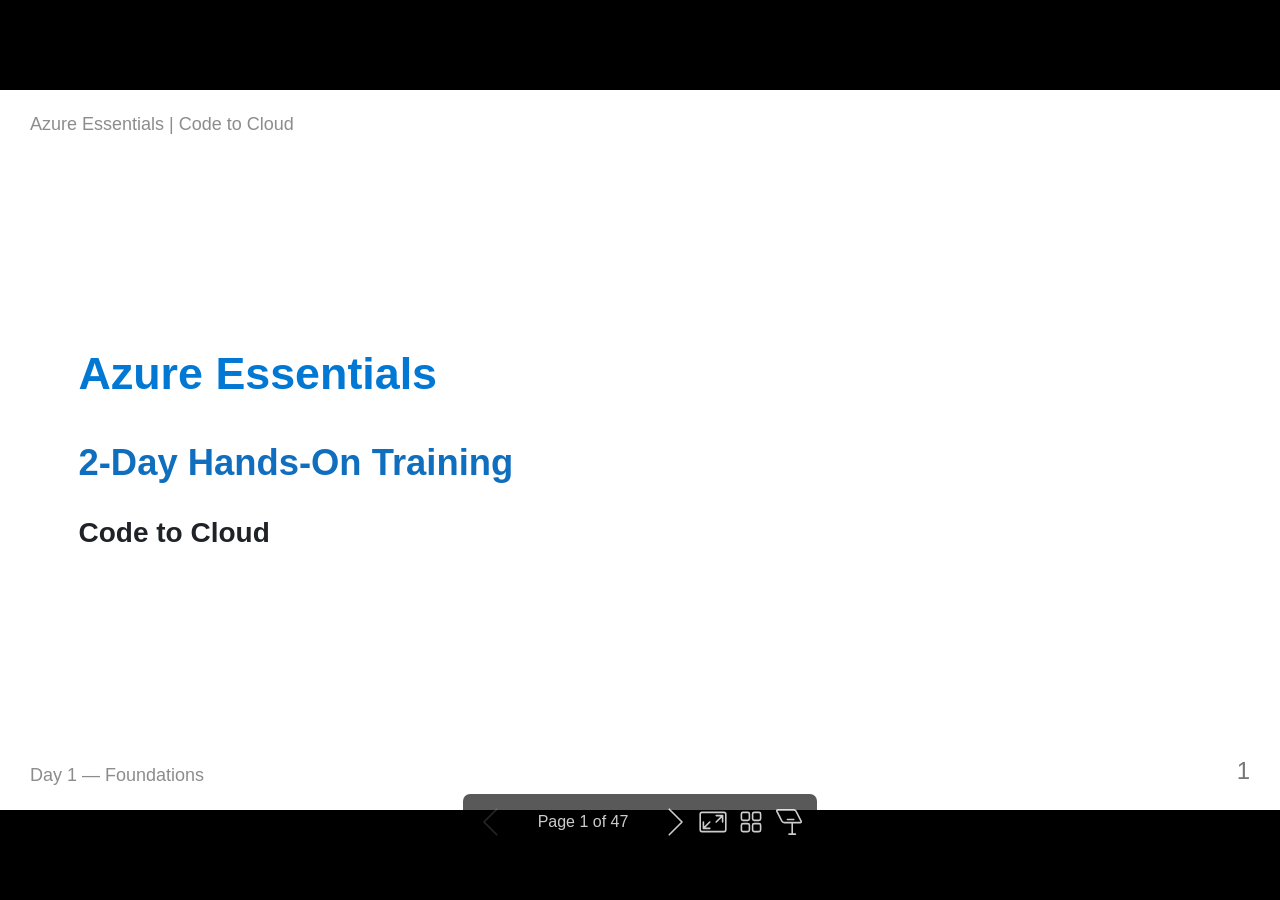
==== commit 1e6adfad: "Update slides: Container Apps focus, pip --user flag, gpt-4.1-mini, repo links" ====
--- a/lessons/00-prerequisites/slides/azure-essentials-day1.html
+++ b/lessons/00-prerequisites/slides/azure-essentials-day1.html
@@ -1,4 +1,4 @@
-<!DOCTYPE html><html lang="C"><head><title>Azure Essentials</title><meta property="og:title" content="Azure Essentials"><meta charset="UTF-8"><meta name="viewport" content="width=device-width,height=device-height,initial-scale=1.0"><meta name="apple-mobile-web-app-capable" content="yes"><meta http-equiv="X-UA-Compatible" content="ie=edge"><meta property="og:type" content="website"><meta name="twitter:card" content="summary"><style>@media screen{body[data-bespoke-view=""] .bespoke-marp-parent>.bespoke-marp-osc>button,body[data-bespoke-view=next] .bespoke-marp-parent>.bespoke-marp-osc>button,body[data-bespoke-view=presenter] .bespoke-marp-presenter-container .bespoke-marp-presenter-info-container button,body[data-bespoke-view=presenter] .bespoke-marp-presenter-container .bespoke-marp-presenter-note-container button{appearance:none;background-color:initial;border:0;color:inherit;cursor:pointer;font-size:inherit;opacity:.8;outline:none;padding:0;transition:opacity .2s linear;-webkit-tap-highlight-color:transparent}body[data-bespoke-view=""] .bespoke-marp-parent>.bespoke-marp-osc>button:disabled,body[data-bespoke-view=next] .bespoke-marp-parent>.bespoke-marp-osc>button:disabled,body[data-bespoke-view=presenter] .bespoke-marp-presenter-container .bespoke-marp-presenter-info-container button:disabled,body[data-bespoke-view=presenter] .bespoke-marp-presenter-container .bespoke-marp-presenter-note-container button:disabled{cursor:not-allowed;opacity:.15!important}body[data-bespoke-view=""] .bespoke-marp-parent>.bespoke-marp-osc>button:hover,body[data-bespoke-view=next] .bespoke-marp-parent>.bespoke-marp-osc>button:hover,body[data-bespoke-view=presenter] .bespoke-marp-presenter-container .bespoke-marp-presenter-info-container button:hover,body[data-bespoke-view=presenter] .bespoke-marp-presenter-container .bespoke-marp-presenter-note-container button:hover{opacity:1}body[data-bespoke-view=""] .bespoke-marp-parent>.bespoke-marp-osc>button:hover:active,body[data-bespoke-view=next] .bespoke-marp-parent>.bespoke-marp-osc>button:hover:active,body[data-bespoke-view=presenter] .bespoke-marp-presenter-container .bespoke-marp-presenter-info-container button:hover:active,body[data-bespoke-view=presenter] .bespoke-marp-presenter-container .bespoke-marp-presenter-note-container button:hover:active{opacity:.6}body[data-bespoke-view=""] .bespoke-marp-parent>.bespoke-marp-osc>button:hover:not(:disabled),body[data-bespoke-view=next] .bespoke-marp-parent>.bespoke-marp-osc>button:hover:not(:disabled),body[data-bespoke-view=presenter] .bespoke-marp-presenter-container .bespoke-marp-presenter-info-container button:hover:not(:disabled),body[data-bespoke-view=presenter] .bespoke-marp-presenter-container .bespoke-marp-presenter-note-container button:hover:not(:disabled){transition:none}body[data-bespoke-view=""] .bespoke-marp-parent>.bespoke-marp-osc>button[data-bespoke-marp-osc=prev],body[data-bespoke-view=next] .bespoke-marp-parent>.bespoke-marp-osc>button[data-bespoke-marp-osc=prev],body[data-bespoke-view=presenter] .bespoke-marp-presenter-container .bespoke-marp-presenter-info-container button.bespoke-marp-presenter-info-page-prev{background:#0000 url("[data-uri]") no-repeat 50%;background-size:contain;overflow:hidden;text-indent:100%;white-space:nowrap}body[data-bespoke-view=""] .bespoke-marp-parent>.bespoke-marp-osc>button[data-bespoke-marp-osc=next],body[data-bespoke-view=next] .bespoke-marp-parent>.bespoke-marp-osc>button[data-bespoke-marp-osc=next],body[data-bespoke-view=presenter] .bespoke-marp-presenter-container .bespoke-marp-presenter-info-container button.bespoke-marp-presenter-info-page-next{background:#0000 url("[data-uri]") no-repeat 50%;background-size:contain;overflow:hidden;text-indent:100%;white-space:nowrap}body[data-bespoke-view=""] .bespoke-marp-parent>.bespoke-marp-osc>button[data-bespoke-marp-osc=fullscreen],body[data-bespoke-view=next] .bespoke-marp-parent>.bespoke-marp-osc>button[data-bespoke-marp-osc=fullscreen]{background:#0000 url("[data-uri]") no-repeat 50%;background-size:contain;overflow:hidden;text-indent:100%;white-space:nowrap}body[data-bespoke-view=""] .bespoke-marp-parent>.bespoke-marp-osc>button.exit[data-bespoke-marp-osc=fullscreen],body[data-bespoke-view=next] .bespoke-marp-parent>.bespoke-marp-osc>button.exit[data-bespoke-marp-osc=fullscreen]{background-image:url("[data-uri]")}body[data-bespoke-view=""] .bespoke-marp-parent>.bespoke-marp-osc>button[data-bespoke-marp-osc=presenter],body[data-bespoke-view=next] .bespoke-marp-parent>.bespoke-marp-osc>button[data-bespoke-marp-osc=presenter]{background:#0000 url("[data-uri]") no-repeat 50%;background-size:contain;overflow:hidden;text-indent:100%;white-space:nowrap}body[data-bespoke-view=presenter] .bespoke-marp-presenter-container .bespoke-marp-presenter-note-container button.bespoke-marp-presenter-note-bigger{background:#0000 url("[data-uri]") no-repeat 50%;background-size:contain;overflow:hidden;text-indent:100%;white-space:nowrap}body[data-bespoke-view=presenter] .bespoke-marp-presenter-container .bespoke-marp-presenter-note-container button.bespoke-marp-presenter-note-smaller{background:#0000 url("[data-uri]") no-repeat 50%;background-size:contain;overflow:hidden;text-indent:100%;white-space:nowrap}}@keyframes __bespoke_marp_transition_reduced_outgoing__{0%{opacity:1}to{opacity:0}}@keyframes __bespoke_marp_transition_reduced_incoming__{0%{mix-blend-mode:plus-lighter;opacity:0}to{mix-blend-mode:plus-lighter;opacity:1}}.bespoke-marp-note,.bespoke-marp-osc,.bespoke-progress-parent{display:none;transition:none}@media screen{::view-transition-group(*){animation-duration:var(--marp-bespoke-transition-animation-duration,.5s);animation-timing-function:ease}::view-transition-new(*),::view-transition-old(*){animation-delay:0s;animation-direction:var(--marp-bespoke-transition-animation-direction,normal);animation-duration:var(--marp-bespoke-transition-animation-duration,.5s);animation-fill-mode:both;animation-name:var(--marp-bespoke-transition-animation-name,var(--marp-bespoke-transition-animation-name-fallback,__bespoke_marp_transition_no_animation__));mix-blend-mode:normal}::view-transition-old(*){--marp-bespoke-transition-animation-name-fallback:__bespoke_marp_transition_reduced_outgoing__;animation-timing-function:ease}::view-transition-new(*){--marp-bespoke-transition-animation-name-fallback:__bespoke_marp_transition_reduced_incoming__;animation-timing-function:ease}::view-transition-new(root),::view-transition-old(root){animation-timing-function:linear}::view-transition-new(__bespoke_marp_transition_osc__),::view-transition-old(__bespoke_marp_transition_osc__){animation-duration:0s!important;animation-name:__bespoke_marp_transition_osc__!important}::view-transition-new(__bespoke_marp_transition_osc__){opacity:0!important}.bespoke-marp-transition-warming-up::view-transition-group(*),.bespoke-marp-transition-warming-up::view-transition-new(*),.bespoke-marp-transition-warming-up::view-transition-old(*){animation-play-state:paused!important}body,html{height:100%;margin:0}body{background:#000;overflow:hidden}svg.bespoke-marp-slide{content-visibility:hidden;opacity:0;pointer-events:none;z-index:-1}svg.bespoke-marp-slide:not(.bespoke-marp-active) *{view-transition-name:none!important}svg.bespoke-marp-slide.bespoke-marp-active{content-visibility:visible;opacity:1;pointer-events:auto;z-index:0}svg.bespoke-marp-slide.bespoke-marp-active.bespoke-marp-active-ready *{animation-name:__bespoke_marp__!important}@supports not (content-visibility:hidden){svg.bespoke-marp-slide[data-bespoke-marp-load=hideable]{display:none}svg.bespoke-marp-slide[data-bespoke-marp-load=hideable].bespoke-marp-active{display:block}}}@media screen and (prefers-reduced-motion:reduce){svg.bespoke-marp-slide *{view-transition-name:none!important}}@media screen{[data-bespoke-marp-fragment=inactive]{visibility:hidden}body[data-bespoke-view=""] .bespoke-marp-parent,body[data-bespoke-view=next] .bespoke-marp-parent{inset:0;position:absolute}body[data-bespoke-view=""] .bespoke-marp-parent>.bespoke-marp-osc,body[data-bespoke-view=next] .bespoke-marp-parent>.bespoke-marp-osc{background:#000000a6;border-radius:7px;bottom:50px;color:#fff;contain:paint;display:block;font-family:Helvetica,Arial,sans-serif;font-size:16px;left:50%;line-height:0;opacity:1;padding:12px;position:absolute;touch-action:manipulation;transform:translateX(-50%);transition:opacity .2s linear;-webkit-user-select:none;user-select:none;white-space:nowrap;will-change:transform;z-index:1;view-transition-name:__bespoke_marp_transition_osc__}body[data-bespoke-view=""] .bespoke-marp-parent>.bespoke-marp-osc>*,body[data-bespoke-view=next] .bespoke-marp-parent>.bespoke-marp-osc>*{margin-left:6px}body[data-bespoke-view=""] .bespoke-marp-parent>.bespoke-marp-osc>:first-child,body[data-bespoke-view=next] .bespoke-marp-parent>.bespoke-marp-osc>:first-child{margin-left:0}body[data-bespoke-view=""] .bespoke-marp-parent>.bespoke-marp-osc>span,body[data-bespoke-view=next] .bespoke-marp-parent>.bespoke-marp-osc>span{opacity:.8}body[data-bespoke-view=""] .bespoke-marp-parent>.bespoke-marp-osc>span[data-bespoke-marp-osc=page],body[data-bespoke-view=next] .bespoke-marp-parent>.bespoke-marp-osc>span[data-bespoke-marp-osc=page]{display:inline-block;min-width:140px;text-align:center}body[data-bespoke-view=""] .bespoke-marp-parent>.bespoke-marp-osc>button[data-bespoke-marp-osc=fullscreen],body[data-bespoke-view=""] .bespoke-marp-parent>.bespoke-marp-osc>button[data-bespoke-marp-osc=next],body[data-bespoke-view=""] .bespoke-marp-parent>.bespoke-marp-osc>button[data-bespoke-marp-osc=presenter],body[data-bespoke-view=""] .bespoke-marp-parent>.bespoke-marp-osc>button[data-bespoke-marp-osc=prev],body[data-bespoke-view=next] .bespoke-marp-parent>.bespoke-marp-osc>button[data-bespoke-marp-osc=fullscreen],body[data-bespoke-view=next] .bespoke-marp-parent>.bespoke-marp-osc>button[data-bespoke-marp-osc=next],body[data-bespoke-view=next] .bespoke-marp-parent>.bespoke-marp-osc>button[data-bespoke-marp-osc=presenter],body[data-bespoke-view=next] .bespoke-marp-parent>.bespoke-marp-osc>button[data-bespoke-marp-osc=prev]{height:32px;line-height:32px;width:32px}body[data-bespoke-view=""] .bespoke-marp-parent.bespoke-marp-inactive,body[data-bespoke-view=next] .bespoke-marp-parent.bespoke-marp-inactive{cursor:none}body[data-bespoke-view=""] .bespoke-marp-parent.bespoke-marp-inactive>.bespoke-marp-osc,body[data-bespoke-view=next] .bespoke-marp-parent.bespoke-marp-inactive>.bespoke-marp-osc{opacity:0;pointer-events:none}body[data-bespoke-view=""] svg.bespoke-marp-slide,body[data-bespoke-view=next] svg.bespoke-marp-slide{height:100%;left:0;position:absolute;top:0;width:100%}body[data-bespoke-view=""] .bespoke-progress-parent{background:#222;display:flex;height:5px;width:100%}body[data-bespoke-view=""] .bespoke-progress-parent+.bespoke-marp-parent{top:5px}body[data-bespoke-view=""] .bespoke-progress-parent .bespoke-progress-bar{background:#0288d1;flex:0 0 0;transition:flex-basis .2s cubic-bezier(0,1,1,1)}body[data-bespoke-view=next]{background:#0000}body[data-bespoke-view=presenter]{background:#161616}body[data-bespoke-view=presenter] .bespoke-marp-presenter-container{display:grid;font-family:Helvetica,Arial,sans-serif;grid-template:"current dragbar next" minmax(140px,1fr) "current dragbar note" 2fr "info    dragbar note" 3em;grid-template-columns:minmax(3px,var(--bespoke-marp-presenter-split-ratio,66%)) 0 minmax(3px,1fr);height:100%;left:0;position:absolute;top:0;width:100%}body[data-bespoke-view=presenter] .bespoke-marp-presenter-container .bespoke-marp-parent{grid-area:current;overflow:hidden;position:relative}body[data-bespoke-view=presenter] .bespoke-marp-presenter-container .bespoke-marp-parent svg.bespoke-marp-slide{height:calc(100% - 40px);left:20px;pointer-events:none;position:absolute;top:20px;-webkit-user-select:none;user-select:none;width:calc(100% - 40px)}body[data-bespoke-view=presenter] .bespoke-marp-presenter-container .bespoke-marp-parent svg.bespoke-marp-slide.bespoke-marp-active{filter:drop-shadow(0 3px 10px rgba(0,0,0,.5))}body[data-bespoke-view=presenter] .bespoke-marp-presenter-container .bespoke-marp-presenter-dragbar-container{background:#0288d1;cursor:col-resize;grid-area:dragbar;margin-left:-3px;opacity:0;position:relative;transition:opacity .4s linear .1s;width:6px;z-index:10}body[data-bespoke-view=presenter] .bespoke-marp-presenter-container .bespoke-marp-presenter-dragbar-container:hover{opacity:1}body[data-bespoke-view=presenter] .bespoke-marp-presenter-container .bespoke-marp-presenter-dragbar-container.active{opacity:1;transition-delay:0s}body[data-bespoke-view=presenter] .bespoke-marp-presenter-container .bespoke-marp-presenter-next-container{background:#222;cursor:pointer;display:none;grid-area:next;overflow:hidden;position:relative}body[data-bespoke-view=presenter] .bespoke-marp-presenter-container .bespoke-marp-presenter-next-container.active{display:block}body[data-bespoke-view=presenter] .bespoke-marp-presenter-container .bespoke-marp-presenter-next-container iframe.bespoke-marp-presenter-next{background:#0000;border:0;display:block;filter:drop-shadow(0 3px 10px rgba(0,0,0,.5));height:calc(100% - 40px);left:20px;pointer-events:none;position:absolute;top:20px;-webkit-user-select:none;user-select:none;width:calc(100% - 40px)}body[data-bespoke-view=presenter] .bespoke-marp-presenter-container .bespoke-marp-presenter-note-container{background:#222;color:#eee;grid-area:note;position:relative;z-index:1}body[data-bespoke-view=presenter] .bespoke-marp-presenter-container .bespoke-marp-presenter-note-container button{height:1.5em;line-height:1.5em;width:1.5em}body[data-bespoke-view=presenter] .bespoke-marp-presenter-container .bespoke-marp-presenter-note-container .bespoke-marp-presenter-note-wrapper{display:block;inset:0;position:absolute}body[data-bespoke-view=presenter] .bespoke-marp-presenter-container .bespoke-marp-presenter-note-container .bespoke-marp-presenter-note-buttons{background:#000000a6;border-radius:4px;bottom:0;display:flex;gap:4px;margin:12px;opacity:0;padding:6px;pointer-events:none;position:absolute;right:0;transition:opacity .2s linear}body[data-bespoke-view=presenter] .bespoke-marp-presenter-container .bespoke-marp-presenter-note-container .bespoke-marp-presenter-note-buttons:focus-within,body[data-bespoke-view=presenter] .bespoke-marp-presenter-container .bespoke-marp-presenter-note-container .bespoke-marp-presenter-note-wrapper:focus-within+.bespoke-marp-presenter-note-buttons,body[data-bespoke-view=presenter] .bespoke-marp-presenter-container .bespoke-marp-presenter-note-container:hover .bespoke-marp-presenter-note-buttons{opacity:1;pointer-events:auto}body[data-bespoke-view=presenter] .bespoke-marp-presenter-container .bespoke-marp-presenter-note-container .bespoke-marp-note{box-sizing:border-box;font-size:calc(1.1em*var(--bespoke-marp-note-font-scale, 1));height:calc(100% - 40px);margin:20px;overflow:auto;padding-right:3px;white-space:pre-wrap;width:calc(100% - 40px);word-wrap:break-word;scrollbar-color:#eeeeee80 #0000;scrollbar-width:thin}body[data-bespoke-view=presenter] .bespoke-marp-presenter-container .bespoke-marp-presenter-note-container .bespoke-marp-note::-webkit-scrollbar{width:6px}body[data-bespoke-view=presenter] .bespoke-marp-presenter-container .bespoke-marp-presenter-note-container .bespoke-marp-note::-webkit-scrollbar-track{background:#0000}body[data-bespoke-view=presenter] .bespoke-marp-presenter-container .bespoke-marp-presenter-note-container .bespoke-marp-note::-webkit-scrollbar-thumb{background:#eeeeee80;border-radius:6px}body[data-bespoke-view=presenter] .bespoke-marp-presenter-container .bespoke-marp-presenter-note-container .bespoke-marp-note:empty{pointer-events:none}body[data-bespoke-view=presenter] .bespoke-marp-presenter-container .bespoke-marp-presenter-note-container .bespoke-marp-note.active{display:block}body[data-bespoke-view=presenter] .bespoke-marp-presenter-container .bespoke-marp-presenter-note-container .bespoke-marp-note p:first-child{margin-top:0}body[data-bespoke-view=presenter] .bespoke-marp-presenter-container .bespoke-marp-presenter-note-container .bespoke-marp-note p:last-child{margin-bottom:0}body[data-bespoke-view=presenter] .bespoke-marp-presenter-container .bespoke-marp-presenter-info-container{align-items:center;box-sizing:border-box;color:#eee;display:flex;flex-wrap:nowrap;grid-area:info;justify-content:center;overflow:hidden;padding:0 10px}body[data-bespoke-view=presenter] .bespoke-marp-presenter-container .bespoke-marp-presenter-info-container .bespoke-marp-presenter-info-page,body[data-bespoke-view=presenter] .bespoke-marp-presenter-container .bespoke-marp-presenter-info-container .bespoke-marp-presenter-info-time,body[data-bespoke-view=presenter] .bespoke-marp-presenter-container .bespoke-marp-presenter-info-container .bespoke-marp-presenter-info-timer{box-sizing:border-box;display:block;padding:0 10px;white-space:nowrap;width:100%}body[data-bespoke-view=presenter] .bespoke-marp-presenter-container .bespoke-marp-presenter-info-container button{height:1.5em;line-height:1.5em;width:1.5em}body[data-bespoke-view=presenter] .bespoke-marp-presenter-container .bespoke-marp-presenter-info-container .bespoke-marp-presenter-info-page{order:2;text-align:center}body[data-bespoke-view=presenter] .bespoke-marp-presenter-container .bespoke-marp-presenter-info-container .bespoke-marp-presenter-info-page .bespoke-marp-presenter-info-page-text{display:inline-block;min-width:120px;text-align:center}body[data-bespoke-view=presenter] .bespoke-marp-presenter-container .bespoke-marp-presenter-info-container .bespoke-marp-presenter-info-time{color:#999;order:1;text-align:left}body[data-bespoke-view=presenter] .bespoke-marp-presenter-container .bespoke-marp-presenter-info-container .bespoke-marp-presenter-info-timer{color:#999;order:3;text-align:right}body[data-bespoke-view=presenter] .bespoke-marp-presenter-container .bespoke-marp-presenter-info-container .bespoke-marp-presenter-info-timer:hover{cursor:pointer}}@media print{.bespoke-marp-presenter-info-container,.bespoke-marp-presenter-next-container,.bespoke-marp-presenter-note-container{display:none}}</style><style>div#\:\$p > svg > foreignObject > section{width:1280px;height:720px;box-sizing:border-box;overflow:hidden;position:relative;scroll-snap-align:center center;-webkit-text-size-adjust:100%;text-size-adjust:100%}div#\:\$p > svg > foreignObject > section::after{bottom:0;content:attr(data-marpit-pagination);padding:inherit;pointer-events:none;position:absolute;right:0}div#\:\$p > svg > foreignObject > section:not([data-marpit-pagination])::after{display:none}div#\:\$p > svg > foreignObject > section :is(h1, marp-h1){font-size:2em;margin-block:0.67em}div#\:\$p > svg > foreignObject > section video::-webkit-media-controls{will-change:transform}@page {size:1280px 720px;margin:0}@media print{html, body{background-color:#fff;margin:0;page-break-inside:avoid;break-inside:avoid-page}div#\:\$p > svg > foreignObject > section{page-break-before:always;break-before:page}div#\:\$p > svg > foreignObject > section, div#\:\$p > svg > foreignObject > section *{-webkit-print-color-adjust:exact!important;animation-delay:0s!important;animation-duration:0s!important;color-adjust:exact!important;print-color-adjust:exact!important;transition:none!important}div#\:\$p > svg[data-marpit-svg]{display:block;height:100vh;width:100vw}}div#\:\$p > svg > foreignObject > :where(section){container-type:size}div#\:\$p > svg > foreignObject > section img[data-marp-twemoji]{background:transparent;height:1em;margin:0 .05em 0 .1em;vertical-align:-.1em;width:1em}div#\:\$p > svg > foreignObject > section{--fgColor-danger:light-dark(#d1242f, #f85149);--bgColor-attention-muted:light-dark(#fff8c5, #bb800926);--bgColor-muted:light-dark(#f6f8fa, #151b23);--bgColor-neutral-muted:light-dark(#818b981f, #656c7633);--borderColor-accent-emphasis:light-dark(#0969da, #1f6feb);--borderColor-attention-emphasis:light-dark(#9a6700, #9e6a03);--borderColor-danger-emphasis:light-dark(#cf222e, #da3633);--borderColor-default:light-dark(#d1d9e0, #3d444d);--borderColor-done-emphasis:light-dark(#8250df, #8957e5);--borderColor-success-emphasis:light-dark(#1a7f37, #238636);--color-prettylights-syntax-brackethighlighter-angle:light-dark(#59636e, #9198a1);--color-prettylights-syntax-brackethighlighter-unmatched:light-dark(#82071e, #f85149);--color-prettylights-syntax-carriage-return-bg:light-dark(#cf222e, #b62324);--color-prettylights-syntax-carriage-return-text:light-dark(#f6f8fa, #f0f6fc);--color-prettylights-syntax-comment:light-dark(#59636e, #9198a1);--color-prettylights-syntax-constant:light-dark(#0550ae, #79c0ff);--color-prettylights-syntax-constant-other-reference-link:light-dark(#0a3069, #a5d6ff);--color-prettylights-syntax-entity:light-dark(#6639ba, #d2a8ff);--color-prettylights-syntax-entity-tag:light-dark(#0550ae, #7ee787);--color-prettylights-syntax-invalid-illegal-text:light-dark(var(--fgColor-danger), var(--fgColor-danger));--color-prettylights-syntax-keyword:light-dark(#cf222e, #ff7b72);--color-prettylights-syntax-markup-changed-bg:light-dark(#ffd8b5, #5a1e02);--color-prettylights-syntax-markup-changed-text:light-dark(#953800, #ffdfb6);--color-prettylights-syntax-markup-deleted-bg:light-dark(#ffebe9, #67060c);--color-prettylights-syntax-markup-deleted-text:light-dark(#82071e, #ffdcd7);--color-prettylights-syntax-markup-heading:light-dark(#0550ae, #1f6feb);--color-prettylights-syntax-markup-ignored-bg:light-dark(#0550ae, #1158c7);--color-prettylights-syntax-markup-ignored-text:light-dark(#d1d9e0, #f0f6fc);--color-prettylights-syntax-markup-inserted-bg:light-dark(#dafbe1, #033a16);--color-prettylights-syntax-markup-inserted-text:light-dark(#116329, #aff5b4);--color-prettylights-syntax-markup-list:light-dark(#3b2300, #f2cc60);--color-prettylights-syntax-meta-diff-range:light-dark(#8250df, #d2a8ff);--color-prettylights-syntax-string:light-dark(#0a3069, #a5d6ff);--color-prettylights-syntax-string-regexp:light-dark(#116329, #7ee787);--color-prettylights-syntax-sublimelinter-gutter-mark:light-dark(#818b98, #3d444d);--color-prettylights-syntax-variable:light-dark(#953800, #ffa657);--fgColor-accent:light-dark(#0969da, #4493f8);--fgColor-attention:light-dark(#9a6700, #d29922);--fgColor-done:light-dark(#8250df, #ab7df8);--fgColor-muted:light-dark(#59636e, #9198a1);--fgColor-success:light-dark(#1a7f37, #3fb950);--bgColor-default:light-dark(#fff, #0d1117);--borderColor-muted:light-dark(#d1d9e0b3, #3d444db3);--color-prettylights-syntax-invalid-illegal-bg:light-dark(var(--bgColor-danger-muted), var(--bgColor-danger-muted));--color-prettylights-syntax-markup-bold:light-dark(#1f2328, #f0f6fc);--color-prettylights-syntax-markup-italic:light-dark(#1f2328, #f0f6fc);--color-prettylights-syntax-storage-modifier-import:light-dark(#1f2328, #f0f6fc);--fgColor-default:light-dark(#1f2328, #f0f6fc);--focus-outlineColor:light-dark(var(--borderColor-accent-emphasis), var(--borderColor-accent-emphasis));--borderColor-neutral-muted:light-dark(var(--borderColor-muted), var(--borderColor-muted));--base-size-16:calc(var(--marpit-root-font-size, 1rem) * 1);--base-size-24:calc(var(--marpit-root-font-size, 1rem) * 1.5);--base-size-4:calc(var(--marpit-root-font-size, 1rem) * 0.25);--base-size-40:calc(var(--marpit-root-font-size, 1rem) * 2.5);--base-size-8:calc(var(--marpit-root-font-size, 1rem) * 0.5);--base-text-weight-medium:500;--base-text-weight-normal:400;--base-text-weight-semibold:600;--fontStack-monospace:ui-monospace, SFMono-Regular, SF Mono, Menlo, Consolas, Liberation Mono, monospace;--fontStack-sansSerif:-apple-system, BlinkMacSystemFont, "Segoe UI", "Noto Sans", Helvetica, Arial, sans-serif, "Apple Color Emoji", "Segoe UI Emoji";}/*!
+<!DOCTYPE html><html lang="C"><head><title>Azure Essentials</title><meta property="og:title" content="Azure Essentials"><meta charset="UTF-8"><meta name="viewport" content="width=device-width,height=device-height,initial-scale=1.0"><meta name="apple-mobile-web-app-capable" content="yes"><meta http-equiv="X-UA-Compatible" content="ie=edge"><meta property="og:type" content="website"><meta name="twitter:card" content="summary"><style>@media screen{body[data-bespoke-view=""] .bespoke-marp-parent>.bespoke-marp-osc>button,body[data-bespoke-view=next] .bespoke-marp-parent>.bespoke-marp-osc>button,body[data-bespoke-view=overview] button.bespoke-marp-overview-close,body[data-bespoke-view=presenter] .bespoke-marp-presenter-container .bespoke-marp-presenter-info-container .bespoke-marp-presenter-info-page-area .bespoke-marp-presenter-info-page,body[data-bespoke-view=presenter] .bespoke-marp-presenter-container .bespoke-marp-presenter-info-container button,body[data-bespoke-view=presenter] .bespoke-marp-presenter-container .bespoke-marp-presenter-note-container button{appearance:none;background-color:initial;border:0;color:inherit;cursor:pointer;font-size:inherit;opacity:.8;outline:none;padding:0;transition:opacity .2s linear;-webkit-tap-highlight-color:transparent}body[data-bespoke-view=""] .bespoke-marp-parent>.bespoke-marp-osc>button:disabled,body[data-bespoke-view=next] .bespoke-marp-parent>.bespoke-marp-osc>button:disabled,body[data-bespoke-view=overview] button.bespoke-marp-overview-close:disabled,body[data-bespoke-view=presenter] .bespoke-marp-presenter-container .bespoke-marp-presenter-info-container .bespoke-marp-presenter-info-page-area .bespoke-marp-presenter-info-page:disabled,body[data-bespoke-view=presenter] .bespoke-marp-presenter-container .bespoke-marp-presenter-info-container button:disabled,body[data-bespoke-view=presenter] .bespoke-marp-presenter-container .bespoke-marp-presenter-note-container button:disabled{cursor:not-allowed;opacity:.15!important}body[data-bespoke-view=""] .bespoke-marp-parent>.bespoke-marp-osc>button:hover,body[data-bespoke-view=next] .bespoke-marp-parent>.bespoke-marp-osc>button:hover,body[data-bespoke-view=overview] button.bespoke-marp-overview-close:hover,body[data-bespoke-view=presenter] .bespoke-marp-presenter-container .bespoke-marp-presenter-info-container .bespoke-marp-presenter-info-page-area .bespoke-marp-presenter-info-page:hover,body[data-bespoke-view=presenter] .bespoke-marp-presenter-container .bespoke-marp-presenter-info-container button:hover,body[data-bespoke-view=presenter] .bespoke-marp-presenter-container .bespoke-marp-presenter-note-container button:hover{opacity:1}body[data-bespoke-view=""] .bespoke-marp-parent>.bespoke-marp-osc>button:hover:active,body[data-bespoke-view=next] .bespoke-marp-parent>.bespoke-marp-osc>button:hover:active,body[data-bespoke-view=overview] button.bespoke-marp-overview-close:hover:active,body[data-bespoke-view=presenter] .bespoke-marp-presenter-container .bespoke-marp-presenter-info-container .bespoke-marp-presenter-info-page-area .bespoke-marp-presenter-info-page:hover:active,body[data-bespoke-view=presenter] .bespoke-marp-presenter-container .bespoke-marp-presenter-info-container button:hover:active,body[data-bespoke-view=presenter] .bespoke-marp-presenter-container .bespoke-marp-presenter-note-container button:hover:active{opacity:.6}body[data-bespoke-view=""] .bespoke-marp-parent>.bespoke-marp-osc>button:hover:not(:disabled),body[data-bespoke-view=next] .bespoke-marp-parent>.bespoke-marp-osc>button:hover:not(:disabled),body[data-bespoke-view=overview] button.bespoke-marp-overview-close:hover:not(:disabled),body[data-bespoke-view=presenter] .bespoke-marp-presenter-container .bespoke-marp-presenter-info-container .bespoke-marp-presenter-info-page-area .bespoke-marp-presenter-info-page:hover:not(:disabled),body[data-bespoke-view=presenter] .bespoke-marp-presenter-container .bespoke-marp-presenter-info-container button:hover:not(:disabled),body[data-bespoke-view=presenter] .bespoke-marp-presenter-container .bespoke-marp-presenter-note-container button:hover:not(:disabled){transition:none}body[data-bespoke-view=""] .bespoke-marp-parent>.bespoke-marp-osc>button[data-bespoke-marp-osc=prev],body[data-bespoke-view=next] .bespoke-marp-parent>.bespoke-marp-osc>button[data-bespoke-marp-osc=prev],body[data-bespoke-view=presenter] .bespoke-marp-presenter-container .bespoke-marp-presenter-info-container button.bespoke-marp-presenter-info-page-prev{background:#0000 url("[data-uri]") no-repeat 50%;background-size:contain;overflow:hidden;text-indent:100%;white-space:nowrap}body[data-bespoke-view=""] .bespoke-marp-parent>.bespoke-marp-osc>button[data-bespoke-marp-osc=next],body[data-bespoke-view=next] .bespoke-marp-parent>.bespoke-marp-osc>button[data-bespoke-marp-osc=next],body[data-bespoke-view=presenter] .bespoke-marp-presenter-container .bespoke-marp-presenter-info-container button.bespoke-marp-presenter-info-page-next{background:#0000 url("[data-uri]") no-repeat 50%;background-size:contain;overflow:hidden;text-indent:100%;white-space:nowrap}body[data-bespoke-view=""] .bespoke-marp-parent>.bespoke-marp-osc>button[data-bespoke-marp-osc=fullscreen],body[data-bespoke-view=next] .bespoke-marp-parent>.bespoke-marp-osc>button[data-bespoke-marp-osc=fullscreen]{background:#0000 url("[data-uri]") no-repeat 50%;background-size:contain;overflow:hidden;text-indent:100%;white-space:nowrap}body[data-bespoke-view=""] .bespoke-marp-parent>.bespoke-marp-osc>button.exit[data-bespoke-marp-osc=fullscreen],body[data-bespoke-view=next] .bespoke-marp-parent>.bespoke-marp-osc>button.exit[data-bespoke-marp-osc=fullscreen]{background-image:url("[data-uri]")}body[data-bespoke-view=""] .bespoke-marp-parent>.bespoke-marp-osc>button[data-bespoke-marp-osc=presenter],body[data-bespoke-view=next] .bespoke-marp-parent>.bespoke-marp-osc>button[data-bespoke-marp-osc=presenter]{background:#0000 url("[data-uri]") no-repeat 50%;background-size:contain;overflow:hidden;text-indent:100%;white-space:nowrap}body[data-bespoke-view=overview] button.bespoke-marp-overview-close,body[data-bespoke-view=presenter] .bespoke-marp-presenter-container .bespoke-marp-presenter-note-container button.bespoke-marp-presenter-note-bigger{background:#0000 url("[data-uri]") no-repeat 50%;background-size:contain;overflow:hidden;text-indent:100%;white-space:nowrap}body[data-bespoke-view=presenter] .bespoke-marp-presenter-container .bespoke-marp-presenter-note-container button.bespoke-marp-presenter-note-smaller{background:#0000 url("[data-uri]") no-repeat 50%;background-size:contain;overflow:hidden;text-indent:100%;white-space:nowrap}body[data-bespoke-view=""] .bespoke-marp-parent>.bespoke-marp-osc>button[data-bespoke-marp-osc=overview],body[data-bespoke-view=next] .bespoke-marp-parent>.bespoke-marp-osc>button[data-bespoke-marp-osc=overview]{background:#0000 url("[data-uri]") no-repeat 50%;background-size:contain;overflow:hidden;text-indent:100%;white-space:nowrap}}@keyframes __bespoke_marp_transition_reduced_outgoing__{0%{opacity:1}to{opacity:0}}@keyframes __bespoke_marp_transition_reduced_incoming__{0%{mix-blend-mode:plus-lighter;opacity:0}to{mix-blend-mode:plus-lighter;opacity:1}}.bespoke-marp-note,.bespoke-marp-osc,.bespoke-progress-parent{display:none;transition:none}@media screen{::view-transition-group(*){animation-duration:var(--marp-bespoke-transition-animation-duration,.5s);animation-timing-function:ease}::view-transition-new(*),::view-transition-old(*){animation-delay:0s;animation-direction:var(--marp-bespoke-transition-animation-direction,normal);animation-duration:var(--marp-bespoke-transition-animation-duration,.5s);animation-fill-mode:both;animation-name:var(--marp-bespoke-transition-animation-name,var(--marp-bespoke-transition-animation-name-fallback,__bespoke_marp_transition_no_animation__));mix-blend-mode:normal}::view-transition-old(*){--marp-bespoke-transition-animation-name-fallback:__bespoke_marp_transition_reduced_outgoing__;animation-timing-function:ease}::view-transition-new(*){--marp-bespoke-transition-animation-name-fallback:__bespoke_marp_transition_reduced_incoming__;animation-timing-function:ease}::view-transition-new(root),::view-transition-old(root){animation-timing-function:linear}::view-transition-new(__bespoke_marp_transition_osc__),::view-transition-old(__bespoke_marp_transition_osc__){animation-duration:0s!important;animation-name:__bespoke_marp_transition_osc__!important}::view-transition-new(__bespoke_marp_transition_osc__){opacity:0!important}.bespoke-marp-transition-warming-up::view-transition-group(*),.bespoke-marp-transition-warming-up::view-transition-new(*),.bespoke-marp-transition-warming-up::view-transition-old(*){animation-play-state:paused!important}body,html{height:100%;margin:0}body{background:#000;overflow:hidden}svg.bespoke-marp-slide{content-visibility:hidden;interactivity:inert;opacity:0;pointer-events:none;z-index:-1}svg.bespoke-marp-slide:not(.bespoke-marp-active) *{view-transition-name:none!important}svg.bespoke-marp-slide.bespoke-marp-active{content-visibility:visible;interactivity:auto;opacity:1;pointer-events:auto;z-index:0}svg.bespoke-marp-slide.bespoke-marp-active.bespoke-marp-active-ready *{animation-name:__bespoke_marp__!important}@supports not (content-visibility:hidden){svg.bespoke-marp-slide[data-bespoke-marp-load=hideable]{display:none}svg.bespoke-marp-slide[data-bespoke-marp-load=hideable].bespoke-marp-active{display:block}}}@media screen and (prefers-reduced-motion:reduce){svg.bespoke-marp-slide *{view-transition-name:none!important}}@media screen{[data-bespoke-marp-fragment=inactive]{visibility:hidden}body[data-bespoke-view=""] .bespoke-marp-parent,body[data-bespoke-view=next] .bespoke-marp-parent{inset:0;position:absolute}body[data-bespoke-view=""] .bespoke-marp-parent>.bespoke-marp-osc,body[data-bespoke-view=next] .bespoke-marp-parent>.bespoke-marp-osc{background:#000000a6;border-radius:7px;bottom:50px;color:#fff;contain:paint;display:block;font-family:Helvetica,Arial,sans-serif;font-size:16px;left:50%;line-height:0;opacity:1;padding:12px;position:absolute;touch-action:manipulation;transform:translateX(-50%);transition:opacity .2s linear;-webkit-user-select:none;user-select:none;view-transition-name:__bespoke_marp_transition_osc__;white-space:nowrap;will-change:transform;z-index:1}body[data-bespoke-view=""] .bespoke-marp-parent>.bespoke-marp-osc>:where(*),body[data-bespoke-view=next] .bespoke-marp-parent>.bespoke-marp-osc>:where(*){margin-left:6px}body[data-bespoke-view=""] .bespoke-marp-parent>.bespoke-marp-osc>:where(*):where(:first-child),body[data-bespoke-view=next] .bespoke-marp-parent>.bespoke-marp-osc>:where(*):where(:first-child){margin-left:0}body[data-bespoke-view=""] .bespoke-marp-parent>.bespoke-marp-osc>span,body[data-bespoke-view=next] .bespoke-marp-parent>.bespoke-marp-osc>span{opacity:.8}body[data-bespoke-view=""] .bespoke-marp-parent>.bespoke-marp-osc>span[data-bespoke-marp-osc=page],body[data-bespoke-view=next] .bespoke-marp-parent>.bespoke-marp-osc>span[data-bespoke-marp-osc=page]{display:inline-block;min-width:140px;text-align:center}body[data-bespoke-view=""] .bespoke-marp-parent>.bespoke-marp-osc>button[data-bespoke-marp-osc=fullscreen],body[data-bespoke-view=""] .bespoke-marp-parent>.bespoke-marp-osc>button[data-bespoke-marp-osc=next],body[data-bespoke-view=""] .bespoke-marp-parent>.bespoke-marp-osc>button[data-bespoke-marp-osc=overview],body[data-bespoke-view=""] .bespoke-marp-parent>.bespoke-marp-osc>button[data-bespoke-marp-osc=presenter],body[data-bespoke-view=""] .bespoke-marp-parent>.bespoke-marp-osc>button[data-bespoke-marp-osc=prev],body[data-bespoke-view=next] .bespoke-marp-parent>.bespoke-marp-osc>button[data-bespoke-marp-osc=fullscreen],body[data-bespoke-view=next] .bespoke-marp-parent>.bespoke-marp-osc>button[data-bespoke-marp-osc=next],body[data-bespoke-view=next] .bespoke-marp-parent>.bespoke-marp-osc>button[data-bespoke-marp-osc=overview],body[data-bespoke-view=next] .bespoke-marp-parent>.bespoke-marp-osc>button[data-bespoke-marp-osc=presenter],body[data-bespoke-view=next] .bespoke-marp-parent>.bespoke-marp-osc>button[data-bespoke-marp-osc=prev]{height:32px;line-height:32px;width:32px}body[data-bespoke-view=""] .bespoke-marp-parent.bespoke-marp-inactive,body[data-bespoke-view=next] .bespoke-marp-parent.bespoke-marp-inactive{cursor:none}body[data-bespoke-view=""] .bespoke-marp-parent.bespoke-marp-inactive>.bespoke-marp-osc,body[data-bespoke-view=next] .bespoke-marp-parent.bespoke-marp-inactive>.bespoke-marp-osc{opacity:0;pointer-events:none}body[data-bespoke-view=""] svg.bespoke-marp-slide,body[data-bespoke-view=next] svg.bespoke-marp-slide{height:100%;left:0;position:absolute;top:0;width:100%}body[data-bespoke-view=""] .bespoke-progress-parent{background:#222;display:flex;height:5px;width:100%}body[data-bespoke-view=""] .bespoke-progress-parent+:where(.bespoke-marp-parent){top:5px}body[data-bespoke-view=""] .bespoke-progress-parent .bespoke-progress-bar{background:#0288d1;flex:0 0 0;transition:flex-basis .2s cubic-bezier(0,1,1,1)}body[data-bespoke-view=next]{background:#0000}body[data-bespoke-view=presenter]{background:#161616}body[data-bespoke-view=presenter] .bespoke-marp-presenter-container{display:grid;font-family:Helvetica,Arial,sans-serif;grid-template:"current dragbar next" minmax(140px,1fr) "current dragbar note" 2fr "info    dragbar note" 3em;grid-template-columns:minmax(3px,var(--bespoke-marp-presenter-split-ratio,66%)) 0 minmax(3px,1fr);height:100%;left:0;position:absolute;top:0;width:100%}body[data-bespoke-view=presenter] .bespoke-marp-presenter-container :where(.bespoke-marp-parent){grid-area:current;overflow:hidden;position:relative}body[data-bespoke-view=presenter] .bespoke-marp-presenter-container :where(.bespoke-marp-parent) :where(svg.bespoke-marp-slide){height:calc(100% - 40px);left:20px;pointer-events:none;position:absolute;top:20px;-webkit-user-select:none;user-select:none;width:calc(100% - 40px)}body[data-bespoke-view=presenter] .bespoke-marp-presenter-container :where(.bespoke-marp-parent) :where(svg.bespoke-marp-slide).bespoke-marp-active{filter:drop-shadow(0 3px 10px rgba(0,0,0,.5))}body[data-bespoke-view=presenter] .bespoke-marp-presenter-container .bespoke-marp-presenter-dragbar-container{background:#0288d1;cursor:col-resize;grid-area:dragbar;margin-left:-3px;opacity:0;position:relative;transition:opacity .4s linear .1s;width:6px;z-index:10}body[data-bespoke-view=presenter] .bespoke-marp-presenter-container .bespoke-marp-presenter-dragbar-container:hover{opacity:1}body[data-bespoke-view=presenter] .bespoke-marp-presenter-container .bespoke-marp-presenter-dragbar-container.active{opacity:1;transition-delay:0s}body[data-bespoke-view=presenter] .bespoke-marp-presenter-container .bespoke-marp-presenter-next-container{background:#222;cursor:pointer;display:none;grid-area:next;overflow:hidden;position:relative}body[data-bespoke-view=presenter] .bespoke-marp-presenter-container .bespoke-marp-presenter-next-container.active{display:block}body[data-bespoke-view=presenter] .bespoke-marp-presenter-container .bespoke-marp-presenter-next-container iframe.bespoke-marp-presenter-next{background:#0000;border:0;display:block;filter:drop-shadow(0 3px 10px rgba(0,0,0,.5));height:calc(100% - 40px);left:20px;pointer-events:none;position:absolute;interactivity:inert;top:20px;-webkit-user-select:none;user-select:none;width:calc(100% - 40px)}body[data-bespoke-view=presenter] .bespoke-marp-presenter-container .bespoke-marp-presenter-note-container{background:#222;color:#eee;grid-area:note;position:relative;z-index:1}body[data-bespoke-view=presenter] .bespoke-marp-presenter-container .bespoke-marp-presenter-note-container button{height:1.5em;line-height:1.5em;width:1.5em}body[data-bespoke-view=presenter] .bespoke-marp-presenter-container .bespoke-marp-presenter-note-container .bespoke-marp-presenter-note-wrapper{display:block;inset:0;position:absolute}body[data-bespoke-view=presenter] .bespoke-marp-presenter-container .bespoke-marp-presenter-note-container .bespoke-marp-presenter-note-buttons{background:#000000a6;border-radius:4px;bottom:0;display:flex;gap:4px;margin:12px;opacity:0;padding:6px;pointer-events:none;position:absolute;right:0;transition:opacity .2s linear}body[data-bespoke-view=presenter] .bespoke-marp-presenter-container .bespoke-marp-presenter-note-container .bespoke-marp-presenter-note-buttons:focus-within,body[data-bespoke-view=presenter] .bespoke-marp-presenter-container .bespoke-marp-presenter-note-container .bespoke-marp-presenter-note-wrapper:focus-within+.bespoke-marp-presenter-note-buttons,body[data-bespoke-view=presenter] .bespoke-marp-presenter-container .bespoke-marp-presenter-note-container:hover .bespoke-marp-presenter-note-buttons{opacity:1;pointer-events:auto}body[data-bespoke-view=presenter] .bespoke-marp-presenter-container .bespoke-marp-presenter-note-container .bespoke-marp-note{box-sizing:border-box;font-size:calc(1.1em*var(--bespoke-marp-note-font-scale, 1));height:calc(100% - 40px);margin:20px;overflow:auto;padding-right:3px;white-space:pre-wrap;width:calc(100% - 40px);word-wrap:break-word;scrollbar-color:#eeeeee80 #0000;scrollbar-width:thin}body[data-bespoke-view=presenter] .bespoke-marp-presenter-container .bespoke-marp-presenter-note-container .bespoke-marp-note::-webkit-scrollbar{width:6px}body[data-bespoke-view=presenter] .bespoke-marp-presenter-container .bespoke-marp-presenter-note-container .bespoke-marp-note::-webkit-scrollbar-track{background:#0000}body[data-bespoke-view=presenter] .bespoke-marp-presenter-container .bespoke-marp-presenter-note-container .bespoke-marp-note::-webkit-scrollbar-thumb{background:#eeeeee80;border-radius:6px}body[data-bespoke-view=presenter] .bespoke-marp-presenter-container .bespoke-marp-presenter-note-container .bespoke-marp-note:empty{pointer-events:none}body[data-bespoke-view=presenter] .bespoke-marp-presenter-container .bespoke-marp-presenter-note-container .bespoke-marp-note.active{display:block}body[data-bespoke-view=presenter] .bespoke-marp-presenter-container .bespoke-marp-presenter-note-container .bespoke-marp-note p:first-child{margin-top:0}body[data-bespoke-view=presenter] .bespoke-marp-presenter-container .bespoke-marp-presenter-note-container .bespoke-marp-note p:last-child{margin-bottom:0}body[data-bespoke-view=presenter] .bespoke-marp-presenter-container .bespoke-marp-presenter-info-container{align-items:center;box-sizing:border-box;color:#eee;display:flex;flex-wrap:nowrap;grid-area:info;justify-content:center;overflow:hidden;padding:0 10px}body[data-bespoke-view=presenter] .bespoke-marp-presenter-container .bespoke-marp-presenter-info-container .bespoke-marp-presenter-info-page-area,body[data-bespoke-view=presenter] .bespoke-marp-presenter-container .bespoke-marp-presenter-info-container .bespoke-marp-presenter-info-time,body[data-bespoke-view=presenter] .bespoke-marp-presenter-container .bespoke-marp-presenter-info-container .bespoke-marp-presenter-info-timer{box-sizing:border-box;display:block;padding:0 10px;white-space:nowrap;width:100%}body[data-bespoke-view=presenter] .bespoke-marp-presenter-container .bespoke-marp-presenter-info-container button{height:1.5em;line-height:1.5em;width:1.5em}body[data-bespoke-view=presenter] .bespoke-marp-presenter-container .bespoke-marp-presenter-info-container .bespoke-marp-presenter-info-page-area{order:2;text-align:center}body[data-bespoke-view=presenter] .bespoke-marp-presenter-container .bespoke-marp-presenter-info-container .bespoke-marp-presenter-info-page-area .bespoke-marp-presenter-info-page{display:inline-block;min-width:120px;text-align:center}body[data-bespoke-view=presenter] .bespoke-marp-presenter-container .bespoke-marp-presenter-info-container .bespoke-marp-presenter-info-time{color:#999;order:1;text-align:left}body[data-bespoke-view=presenter] .bespoke-marp-presenter-container .bespoke-marp-presenter-info-container .bespoke-marp-presenter-info-timer{color:#999;order:3;text-align:right}body[data-bespoke-view=presenter] .bespoke-marp-presenter-container .bespoke-marp-presenter-info-container .bespoke-marp-presenter-info-timer:hover{cursor:pointer}body[data-bespoke-view=overview]{background:#161616;overflow:auto}body[data-bespoke-view=overview] [data-bespoke-marp-fragment=inactive]{visibility:visible}body[data-bespoke-view=overview] .bespoke-marp-overview-header{backdrop-filter:blur(4px);background:#222222d9;box-shadow:0 3px 10px #00000080;box-sizing:border-box;display:flex;height:48px;inset:0 0 auto;justify-content:flex-end;padding:10px;position:fixed;z-index:1}body[data-bespoke-view=overview] button.bespoke-marp-overview-close{height:28px;line-height:28px;transform:rotate(45deg);width:28px}body[data-bespoke-view=overview] .bespoke-marp-parent{display:grid;gap:40px;grid-template-columns:repeat(auto-fit,minmax(0,240px));justify-content:space-around;padding:30px}body[data-bespoke-view=overview] .bespoke-marp-parent svg.bespoke-marp-slide{--bov-selected:#0000;--bov-focus:#161616;--bov-focus-outline:#0000;background-image:conic-gradient(#161616 0 0),conic-gradient(var(--bov-focus) 0 0),conic-gradient(var(--bov-focus-outline) 0 0),conic-gradient(var(--bov-selected) 0 0);background-position:5px 5px,3px 3px,2px 2px,0 0;background-repeat:no-repeat;background-size:calc(100% - 10px) calc(100% - 10px),calc(100% - 6px) calc(100% - 6px),calc(100% - 4px) calc(100% - 4px),100% 100%;content-visibility:visible;cursor:pointer;filter:drop-shadow(0 3px 10px rgba(0,0,0,.5));margin:-6px;padding:6px;interactivity:auto;opacity:1;outline:0;pointer-events:auto;scroll-margin-block:30px;width:100%;z-index:0}body[data-bespoke-view=overview] .bespoke-marp-parent svg.bespoke-marp-slide *,body[data-bespoke-view=overview] .bespoke-marp-parent svg.bespoke-marp-slide.bespoke-marp-active *{pointer-events:none;interactivity:inert}body[data-bespoke-view=overview] .bespoke-marp-parent svg.bespoke-marp-slide:active,body[data-bespoke-view=overview] .bespoke-marp-parent svg.bespoke-marp-slide:focus-visible,body[data-bespoke-view=overview] .bespoke-marp-parent svg.bespoke-marp-slide:hover{--bov-focus-outline:#161616}body[data-bespoke-view=overview] .bespoke-marp-parent svg.bespoke-marp-slide:focus-visible,body[data-bespoke-view=overview] .bespoke-marp-parent svg.bespoke-marp-slide:hover{--bov-focus:#999}body[data-bespoke-view=overview] .bespoke-marp-parent svg.bespoke-marp-slide:active{--bov-focus:#eee}body[data-bespoke-view=overview] .bespoke-marp-parent svg.bespoke-marp-slide.bespoke-marp-active{--bov-selected:#0288d1}body[data-bespoke-view=overview]:has(.bespoke-marp-overview-header) .bespoke-marp-parent{padding-top:78px}body[data-bespoke-view=overview]:has(.bespoke-marp-overview-header) .bespoke-marp-parent svg.bespoke-marp-slide{scroll-margin-top:78px}.bespoke-marp-overview{background:#000000a6;inset:0;opacity:0;pointer-events:none;position:fixed;transition:opacity .1s ease;z-index:10}.bespoke-marp-overview iframe{background:#222;border:0;display:block;height:100%;left:0;position:absolute;top:0;width:100%}.bespoke-marp-overview[data-open="1"]{opacity:1;pointer-events:auto}}@media print{.bespoke-marp-overview,.bespoke-marp-presenter-info-container,.bespoke-marp-presenter-next-container,.bespoke-marp-presenter-note-container{display:none}}</style><style>div#\:\$p > svg > foreignObject > section{width:1280px;height:720px;box-sizing:border-box;overflow:hidden;position:relative;scroll-snap-align:center center;-webkit-text-size-adjust:100%;text-size-adjust:100%}div#\:\$p > svg > foreignObject > section::after{bottom:0;content:attr(data-marpit-pagination);padding:inherit;pointer-events:none;position:absolute;right:0}div#\:\$p > svg > foreignObject > section:not([data-marpit-pagination])::after{display:none}div#\:\$p > svg > foreignObject > section :is(h1, marp-h1){font-size:2em;margin-block:0.67em}div#\:\$p > svg > foreignObject > section video::-webkit-media-controls{will-change:transform}@page {size:1280px 720px;margin:0}@media print{html, body{background-color:#fff;margin:0;page-break-inside:avoid;break-inside:avoid-page}div#\:\$p > svg > foreignObject > section{page-break-before:always;break-before:page}div#\:\$p > svg > foreignObject > section, div#\:\$p > svg > foreignObject > section *{-webkit-print-color-adjust:exact!important;animation-delay:0s!important;animation-duration:0s!important;color-adjust:exact!important;print-color-adjust:exact!important;transition:none!important}div#\:\$p > svg[data-marpit-svg]{display:block;height:100vh;width:100vw}}div#\:\$p > svg > foreignObject > :where(section){container-type:size}div#\:\$p > svg > foreignObject > section img[data-marp-twemoji]{background:transparent;height:1em;margin:0 .05em 0 .1em;vertical-align:-.1em;width:1em}div#\:\$p > svg > foreignObject > section{--fgColor-danger:light-dark(#d1242f, #f85149);--bgColor-attention-muted:light-dark(#fff8c5, #bb800926);--bgColor-muted:light-dark(#f6f8fa, #151b23);--bgColor-neutral-muted:light-dark(#818b981f, #656c7633);--borderColor-accent-emphasis:light-dark(#0969da, #1f6feb);--borderColor-attention-emphasis:light-dark(#9a6700, #9e6a03);--borderColor-danger-emphasis:light-dark(#cf222e, #da3633);--borderColor-default:light-dark(#d1d9e0, #3d444d);--borderColor-done-emphasis:light-dark(#8250df, #8957e5);--borderColor-success-emphasis:light-dark(#1a7f37, #238636);--color-prettylights-syntax-brackethighlighter-angle:light-dark(#59636e, #9198a1);--color-prettylights-syntax-brackethighlighter-unmatched:light-dark(#82071e, #f85149);--color-prettylights-syntax-carriage-return-bg:light-dark(#cf222e, #b62324);--color-prettylights-syntax-carriage-return-text:light-dark(#f6f8fa, #f0f6fc);--color-prettylights-syntax-comment:light-dark(#59636e, #9198a1);--color-prettylights-syntax-constant:light-dark(#0550ae, #79c0ff);--color-prettylights-syntax-constant-other-reference-link:light-dark(#0a3069, #a5d6ff);--color-prettylights-syntax-entity:light-dark(#6639ba, #d2a8ff);--color-prettylights-syntax-entity-tag:light-dark(#0550ae, #7ee787);--color-prettylights-syntax-invalid-illegal-text:light-dark(var(--fgColor-danger), var(--fgColor-danger));--color-prettylights-syntax-keyword:light-dark(#cf222e, #ff7b72);--color-prettylights-syntax-markup-changed-bg:light-dark(#ffd8b5, #5a1e02);--color-prettylights-syntax-markup-changed-text:light-dark(#953800, #ffdfb6);--color-prettylights-syntax-markup-deleted-bg:light-dark(#ffebe9, #67060c);--color-prettylights-syntax-markup-deleted-text:light-dark(#82071e, #ffdcd7);--color-prettylights-syntax-markup-heading:light-dark(#0550ae, #1f6feb);--color-prettylights-syntax-markup-ignored-bg:light-dark(#0550ae, #1158c7);--color-prettylights-syntax-markup-ignored-text:light-dark(#d1d9e0, #f0f6fc);--color-prettylights-syntax-markup-inserted-bg:light-dark(#dafbe1, #033a16);--color-prettylights-syntax-markup-inserted-text:light-dark(#116329, #aff5b4);--color-prettylights-syntax-markup-list:light-dark(#3b2300, #f2cc60);--color-prettylights-syntax-meta-diff-range:light-dark(#8250df, #d2a8ff);--color-prettylights-syntax-string:light-dark(#0a3069, #a5d6ff);--color-prettylights-syntax-string-regexp:light-dark(#116329, #7ee787);--color-prettylights-syntax-sublimelinter-gutter-mark:light-dark(#818b98, #3d444d);--color-prettylights-syntax-variable:light-dark(#953800, #ffa657);--fgColor-accent:light-dark(#0969da, #4493f8);--fgColor-attention:light-dark(#9a6700, #d29922);--fgColor-done:light-dark(#8250df, #ab7df8);--fgColor-muted:light-dark(#59636e, #9198a1);--fgColor-success:light-dark(#1a7f37, #3fb950);--bgColor-default:light-dark(#fff, #0d1117);--borderColor-muted:light-dark(#d1d9e0b3, #3d444db3);--color-prettylights-syntax-invalid-illegal-bg:light-dark(var(--bgColor-danger-muted), var(--bgColor-danger-muted));--color-prettylights-syntax-markup-bold:light-dark(#1f2328, #f0f6fc);--color-prettylights-syntax-markup-italic:light-dark(#1f2328, #f0f6fc);--color-prettylights-syntax-storage-modifier-import:light-dark(#1f2328, #f0f6fc);--fgColor-default:light-dark(#1f2328, #f0f6fc);--focus-outlineColor:light-dark(var(--borderColor-accent-emphasis), var(--borderColor-accent-emphasis));--borderColor-neutral-muted:light-dark(var(--borderColor-muted), var(--borderColor-muted));--base-size-16:calc(var(--marpit-root-font-size, 1rem) * 1);--base-size-24:calc(var(--marpit-root-font-size, 1rem) * 1.5);--base-size-4:calc(var(--marpit-root-font-size, 1rem) * 0.25);--base-size-40:calc(var(--marpit-root-font-size, 1rem) * 2.5);--base-size-8:calc(var(--marpit-root-font-size, 1rem) * 0.5);--base-text-weight-medium:500;--base-text-weight-normal:400;--base-text-weight-semibold:600;--fontStack-monospace:ui-monospace, SFMono-Regular, SF Mono, Menlo, Consolas, Liberation Mono, monospace;--fontStack-sansSerif:-apple-system, BlinkMacSystemFont, "Segoe UI", "Noto Sans", Helvetica, Arial, sans-serif, "Apple Color Emoji", "Segoe UI Emoji";}/*!
  * Marp default theme.
  *
  * @theme default
@@ -8,7 +8,7 @@
  * @size 16:9 1280px 720px
  * @size 4:3 960px 720px
  */div#\:\$p > svg > foreignObject > section [data-theme=light],div#\:\$p > svg > foreignObject > section{color-scheme:light}div#\:\$p > svg > foreignObject > section [data-theme=dark],div#\:\$p > svg > foreignObject > section:where(.invert){color-scheme:dark}div#\:\$p > svg > foreignObject > section{-ms-text-size-adjust:100%;-webkit-text-size-adjust:100%;background-color:var(--bgColor-default);color:var(--fgColor-default);font-family:var(--fontStack-sansSerif, -apple-system, BlinkMacSystemFont, "Segoe UI", "Noto Sans", Helvetica, Arial, sans-serif, "Apple Color Emoji", "Segoe UI Emoji");font-size:16px;font-weight:var(--base-text-weight-normal, 400);line-height:1.5;margin:0;word-wrap:break-word}div#\:\$p > svg > foreignObject > section{--marpit-root-font-size:16px}div#\:\$p > svg > foreignObject > section a{text-decoration:underline;text-underline-offset:calc(var(--marpit-root-font-size, 1rem) * .2)}div#\:\$p > svg > foreignObject > section :is(h1, marp-h1):hover .anchor .octicon-link:before,div#\:\$p > svg > foreignObject > section :is(h2, marp-h2):hover .anchor .octicon-link:before,div#\:\$p > svg > foreignObject > section :is(h3, marp-h3):hover .anchor .octicon-link:before,div#\:\$p > svg > foreignObject > section :is(h4, marp-h4):hover .anchor .octicon-link:before,div#\:\$p > svg > foreignObject > section :is(h5, marp-h5):hover .anchor .octicon-link:before,div#\:\$p > svg > foreignObject > section :is(h6, marp-h6):hover .anchor .octicon-link:before{background-color:currentColor;content:" ";display:inline-block;height:16px;-webkit-mask-image:url('data:image/svg+xml;charset=utf-8,<svg xmlns="http://www.w3.org/2000/svg" aria-hidden="true" viewBox="0 0 16 16"><path fill-rule="evenodd" d="M7.775 3.275a.75.75 0 0 0 1.06 1.06l1.25-1.25a2 2 0 1 1 2.83 2.83l-2.5 2.5a2 2 0 0 1-2.83 0 .75.75 0 0 0-1.06 1.06 3.5 3.5 0 0 0 4.95 0l2.5-2.5a3.5 3.5 0 0 0-4.95-4.95zm-4.69 9.64a2 2 0 0 1 0-2.83l2.5-2.5a2 2 0 0 1 2.83 0 .75.75 0 0 0 1.06-1.06 3.5 3.5 0 0 0-4.95 0l-2.5 2.5a3.5 3.5 0 0 0 4.95 4.95l1.25-1.25a.75.75 0 0 0-1.06-1.06l-1.25 1.25a2 2 0 0 1-2.83 0"/></svg>');mask-image:url('data:image/svg+xml;charset=utf-8,<svg xmlns="http://www.w3.org/2000/svg" aria-hidden="true" viewBox="0 0 16 16"><path fill-rule="evenodd" d="M7.775 3.275a.75.75 0 0 0 1.06 1.06l1.25-1.25a2 2 0 1 1 2.83 2.83l-2.5 2.5a2 2 0 0 1-2.83 0 .75.75 0 0 0-1.06 1.06 3.5 3.5 0 0 0 4.95 0l2.5-2.5a3.5 3.5 0 0 0-4.95-4.95zm-4.69 9.64a2 2 0 0 1 0-2.83l2.5-2.5a2 2 0 0 1 2.83 0 .75.75 0 0 0 1.06-1.06 3.5 3.5 0 0 0-4.95 0l-2.5 2.5a3.5 3.5 0 0 0 4.95 4.95l1.25-1.25a.75.75 0 0 0-1.06-1.06l-1.25 1.25a2 2 0 0 1-2.83 0"/></svg>');width:16px}div#\:\$p > svg > foreignObject > section details,div#\:\$p > svg > foreignObject > section figcaption,div#\:\$p > svg > foreignObject > section figure{display:block}div#\:\$p > svg > foreignObject > section summary{display:list-item}div#\:\$p > svg > foreignObject > section [hidden]{display:none!important}div#\:\$p > svg > foreignObject > section a{background-color:transparent;color:var(--fgColor-accent);text-decoration:none}div#\:\$p > svg > foreignObject > section abbr[title]{border-bottom:none;-webkit-text-decoration:underline dotted;text-decoration:underline dotted}div#\:\$p > svg > foreignObject > section b,div#\:\$p > svg > foreignObject > section strong{font-weight:var(--base-text-weight-semibold, 600)}div#\:\$p > svg > foreignObject > section dfn{font-style:italic}div#\:\$p > svg > foreignObject > section :is(h1, marp-h1){border-bottom:1px solid var(--borderColor-muted);font-size:2em;font-weight:var(--base-text-weight-semibold, 600);margin:.67em 0;padding-bottom:.3em}div#\:\$p > svg > foreignObject > section mark{background-color:var(--bgColor-attention-muted);color:var(--fgColor-default)}div#\:\$p > svg > foreignObject > section small{font-size:90%}div#\:\$p > svg > foreignObject > section sub,div#\:\$p > svg > foreignObject > section sup{font-size:75%;line-height:0;position:relative;vertical-align:baseline}div#\:\$p > svg > foreignObject > section sub{bottom:-.25em}div#\:\$p > svg > foreignObject > section sup{top:-.5em}div#\:\$p > svg > foreignObject > section img{border-style:none;box-sizing:content-box;max-width:100%}div#\:\$p > svg > foreignObject > section code,div#\:\$p > svg > foreignObject > section kbd,div#\:\$p > svg > foreignObject > section :is(pre, marp-pre),div#\:\$p > svg > foreignObject > section samp{font-family:monospace;font-size:1em}div#\:\$p > svg > foreignObject > section figure{margin:1em var(--base-size-40)}div#\:\$p > svg > foreignObject > section hr{background:transparent;background-color:var(--borderColor-default);border:0;box-sizing:content-box;height:.25em;margin:var(--base-size-24) 0;overflow:hidden;padding:0}div#\:\$p > svg > foreignObject > section input{font:inherit;font-family:inherit;font-size:inherit;line-height:inherit;margin:0;overflow:visible}div#\:\$p > svg > foreignObject > section [type=button],div#\:\$p > svg > foreignObject > section [type=reset],div#\:\$p > svg > foreignObject > section [type=submit]{-webkit-appearance:button;-moz-appearance:button;appearance:button}div#\:\$p > svg > foreignObject > section [type=checkbox],div#\:\$p > svg > foreignObject > section [type=radio]{box-sizing:border-box;padding:0}div#\:\$p > svg > foreignObject > section [type=number]::-webkit-inner-spin-button,div#\:\$p > svg > foreignObject > section [type=number]::-webkit-outer-spin-button{height:auto}div#\:\$p > svg > foreignObject > section [type=search]::-webkit-search-cancel-button,div#\:\$p > svg > foreignObject > section [type=search]::-webkit-search-decoration{-webkit-appearance:none;appearance:none}div#\:\$p > svg > foreignObject > section ::-webkit-input-placeholder{color:inherit;opacity:.54}div#\:\$p > svg > foreignObject > section ::-webkit-file-upload-button{-webkit-appearance:button;appearance:button;font:inherit}div#\:\$p > svg > foreignObject > section a:hover{text-decoration:underline}div#\:\$p > svg > foreignObject > section ::-moz-placeholder{color:var(--fgColor-muted);opacity:1}div#\:\$p > svg > foreignObject > section ::placeholder{color:var(--fgColor-muted);opacity:1}div#\:\$p > svg > foreignObject > section hr:after,div#\:\$p > svg > foreignObject > section hr:before{content:"";display:table}div#\:\$p > svg > foreignObject > section hr:after{clear:both}div#\:\$p > svg > foreignObject > section table{border-collapse:collapse;border-spacing:0;display:block;font-variant:tabular-nums;max-width:100%;overflow:auto;width:-moz-max-content;width:max-content}div#\:\$p > svg > foreignObject > section td,div#\:\$p > svg > foreignObject > section th{padding:0}div#\:\$p > svg > foreignObject > section details summary{cursor:pointer}div#\:\$p > svg > foreignObject > section [role=button]:focus,div#\:\$p > svg > foreignObject > section a:focus,div#\:\$p > svg > foreignObject > section input[type=checkbox]:focus,div#\:\$p > svg > foreignObject > section input[type=radio]:focus{box-shadow:none;outline:2px solid var(--focus-outlineColor);outline-offset:-2px}div#\:\$p > svg > foreignObject > section [role=button]:focus:not(:focus-visible),div#\:\$p > svg > foreignObject > section a:focus:not(:focus-visible),div#\:\$p > svg > foreignObject > section input[type=checkbox]:focus:not(:focus-visible),div#\:\$p > svg > foreignObject > section input[type=radio]:focus:not(:focus-visible){outline:1px solid transparent}div#\:\$p > svg > foreignObject > section [role=button]:focus-visible,div#\:\$p > svg > foreignObject > section a:focus-visible,div#\:\$p > svg > foreignObject > section input[type=checkbox]:focus-visible,div#\:\$p > svg > foreignObject > section input[type=radio]:focus-visible{box-shadow:none;outline:2px solid var(--focus-outlineColor);outline-offset:-2px}div#\:\$p > svg > foreignObject > section a:not([class]):focus,div#\:\$p > svg > foreignObject > section a:not([class]):focus-visible,div#\:\$p > svg > foreignObject > section input[type=checkbox]:focus,div#\:\$p > svg > foreignObject > section input[type=checkbox]:focus-visible,div#\:\$p > svg > foreignObject > section input[type=radio]:focus,div#\:\$p > svg > foreignObject > section input[type=radio]:focus-visible{outline-offset:0}div#\:\$p > svg > foreignObject > section kbd{background-color:var(--bgColor-muted);border-bottom-color:var(--borderColor-neutral-muted);border:1px solid var(--borderColor-neutral-muted);border-radius:6px;box-shadow:inset 0 -1px 0 var(--borderColor-neutral-muted);color:var(--fgColor-default);display:inline-block;font:11px var(--fontStack-monospace, ui-monospace, SFMono-Regular, SF Mono, Menlo, Consolas, Liberation Mono, monospace);line-height:10px;padding:var(--base-size-4);vertical-align:middle}div#\:\$p > svg > foreignObject > section :is(h1, marp-h1),div#\:\$p > svg > foreignObject > section :is(h2, marp-h2),div#\:\$p > svg > foreignObject > section :is(h3, marp-h3),div#\:\$p > svg > foreignObject > section :is(h4, marp-h4),div#\:\$p > svg > foreignObject > section :is(h5, marp-h5),div#\:\$p > svg > foreignObject > section :is(h6, marp-h6){font-weight:var(--base-text-weight-semibold, 600);line-height:1.25;margin-bottom:var(--base-size-16);margin-top:var(--base-size-24)}div#\:\$p > svg > foreignObject > section :is(h2, marp-h2){border-bottom:1px solid var(--borderColor-muted);font-size:1.5em;padding-bottom:.3em}div#\:\$p > svg > foreignObject > section :is(h2, marp-h2),div#\:\$p > svg > foreignObject > section :is(h3, marp-h3){font-weight:var(--base-text-weight-semibold, 600)}div#\:\$p > svg > foreignObject > section :is(h3, marp-h3){font-size:1.25em}div#\:\$p > svg > foreignObject > section :is(h4, marp-h4){font-size:1em}div#\:\$p > svg > foreignObject > section :is(h4, marp-h4),div#\:\$p > svg > foreignObject > section :is(h5, marp-h5){font-weight:var(--base-text-weight-semibold, 600)}div#\:\$p > svg > foreignObject > section :is(h5, marp-h5){font-size:.875em}div#\:\$p > svg > foreignObject > section :is(h6, marp-h6){color:var(--fgColor-muted);font-size:.85em;font-weight:var(--base-text-weight-semibold, 600)}div#\:\$p > svg > foreignObject > section p{margin-bottom:10px;margin-top:0}div#\:\$p > svg > foreignObject > section blockquote{border-left:.25em solid var(--borderColor-default);color:var(--fgColor-muted);margin:0;padding:0 1em}div#\:\$p > svg > foreignObject > section ol,div#\:\$p > svg > foreignObject > section ul{margin-bottom:0;margin-top:0;padding-left:2em}div#\:\$p > svg > foreignObject > section ol ol,div#\:\$p > svg > foreignObject > section ul ol{list-style-type:lower-roman}div#\:\$p > svg > foreignObject > section ol ol ol,div#\:\$p > svg > foreignObject > section ol ul ol,div#\:\$p > svg > foreignObject > section ul ol ol,div#\:\$p > svg > foreignObject > section ul ul ol{list-style-type:lower-alpha}div#\:\$p > svg > foreignObject > section dd{margin-left:0}div#\:\$p > svg > foreignObject > section code,div#\:\$p > svg > foreignObject > section :is(pre, marp-pre),div#\:\$p > svg > foreignObject > section samp,div#\:\$p > svg > foreignObject > section tt{font-family:var(--fontStack-monospace, ui-monospace, SFMono-Regular, SF Mono, Menlo, Consolas, Liberation Mono, monospace);font-size:12px}div#\:\$p > svg > foreignObject > section :is(pre, marp-pre){margin-bottom:0;margin-top:0;word-wrap:normal}div#\:\$p > svg > foreignObject > section .octicon{display:inline-block;fill:currentColor;overflow:visible!important;vertical-align:text-bottom}div#\:\$p > svg > foreignObject > section input::-webkit-inner-spin-button,div#\:\$p > svg > foreignObject > section input::-webkit-outer-spin-button{-webkit-appearance:none;appearance:none;margin:0}div#\:\$p > svg > foreignObject > section .mr-2{margin-right:var(--base-size-8, 8px)!important}div#\:\$p > svg > foreignObject > section:after,div#\:\$p > svg > foreignObject > section:before{display:table}div#\:\$p > svg > foreignObject > section:after{clear:both}div#\:\$p > svg > foreignObject > section>:first-child{margin-top:0!important}div#\:\$p > svg > foreignObject > section>:last-child{margin-bottom:0!important}div#\:\$p > svg > foreignObject > section a:not([href]){color:inherit;text-decoration:none}div#\:\$p > svg > foreignObject > section .absent{color:var(--fgColor-danger)}div#\:\$p > svg > foreignObject > section .anchor{float:left;line-height:1;margin-left:-20px;padding-right:var(--base-size-4)}div#\:\$p > svg > foreignObject > section .anchor:focus{outline:none}div#\:\$p > svg > foreignObject > section blockquote,div#\:\$p > svg > foreignObject > section details,div#\:\$p > svg > foreignObject > section dl,div#\:\$p > svg > foreignObject > section ol,div#\:\$p > svg > foreignObject > section p,div#\:\$p > svg > foreignObject > section :is(pre, marp-pre),div#\:\$p > svg > foreignObject > section table,div#\:\$p > svg > foreignObject > section ul{margin-bottom:var(--base-size-16);margin-top:0}div#\:\$p > svg > foreignObject > section blockquote>:first-child{margin-top:0}div#\:\$p > svg > foreignObject > section blockquote>:last-child{margin-bottom:0}div#\:\$p > svg > foreignObject > section :is(h1, marp-h1) .octicon-link,div#\:\$p > svg > foreignObject > section :is(h2, marp-h2) .octicon-link,div#\:\$p > svg > foreignObject > section :is(h3, marp-h3) .octicon-link,div#\:\$p > svg > foreignObject > section :is(h4, marp-h4) .octicon-link,div#\:\$p > svg > foreignObject > section :is(h5, marp-h5) .octicon-link,div#\:\$p > svg > foreignObject > section :is(h6, marp-h6) .octicon-link{color:var(--fgColor-default);vertical-align:middle;visibility:hidden}div#\:\$p > svg > foreignObject > section :is(h1, marp-h1):hover .anchor,div#\:\$p > svg > foreignObject > section :is(h2, marp-h2):hover .anchor,div#\:\$p > svg > foreignObject > section :is(h3, marp-h3):hover .anchor,div#\:\$p > svg > foreignObject > section :is(h4, marp-h4):hover .anchor,div#\:\$p > svg > foreignObject > section :is(h5, marp-h5):hover .anchor,div#\:\$p > svg > foreignObject > section :is(h6, marp-h6):hover .anchor{text-decoration:none}div#\:\$p > svg > foreignObject > section :is(h1, marp-h1):hover .anchor .octicon-link,div#\:\$p > svg > foreignObject > section :is(h2, marp-h2):hover .anchor .octicon-link,div#\:\$p > svg > foreignObject > section :is(h3, marp-h3):hover .anchor .octicon-link,div#\:\$p > svg > foreignObject > section :is(h4, marp-h4):hover .anchor .octicon-link,div#\:\$p > svg > foreignObject > section :is(h5, marp-h5):hover .anchor .octicon-link,div#\:\$p > svg > foreignObject > section :is(h6, marp-h6):hover .anchor .octicon-link{visibility:visible}div#\:\$p > svg > foreignObject > section :is(h1, marp-h1) code,div#\:\$p > svg > foreignObject > section :is(h1, marp-h1) tt,div#\:\$p > svg > foreignObject > section :is(h2, marp-h2) code,div#\:\$p > svg > foreignObject > section :is(h2, marp-h2) tt,div#\:\$p > svg > foreignObject > section :is(h3, marp-h3) code,div#\:\$p > svg > foreignObject > section :is(h3, marp-h3) tt,div#\:\$p > svg > foreignObject > section :is(h4, marp-h4) code,div#\:\$p > svg > foreignObject > section :is(h4, marp-h4) tt,div#\:\$p > svg > foreignObject > section :is(h5, marp-h5) code,div#\:\$p > svg > foreignObject > section :is(h5, marp-h5) tt,div#\:\$p > svg > foreignObject > section :is(h6, marp-h6) code,div#\:\$p > svg > foreignObject > section :is(h6, marp-h6) tt{font-size:inherit;padding:0 .2em}div#\:\$p > svg > foreignObject > section summary :is(h1, marp-h1),div#\:\$p > svg > foreignObject > section summary :is(h2, marp-h2),div#\:\$p > svg > foreignObject > section summary :is(h3, marp-h3),div#\:\$p > svg > foreignObject > section summary :is(h4, marp-h4),div#\:\$p > svg > foreignObject > section summary :is(h5, marp-h5),div#\:\$p > svg > foreignObject > section summary :is(h6, marp-h6){display:inline-block}div#\:\$p > svg > foreignObject > section summary :is(h1, marp-h1) .anchor,div#\:\$p > svg > foreignObject > section summary :is(h2, marp-h2) .anchor,div#\:\$p > svg > foreignObject > section summary :is(h3, marp-h3) .anchor,div#\:\$p > svg > foreignObject > section summary :is(h4, marp-h4) .anchor,div#\:\$p > svg > foreignObject > section summary :is(h5, marp-h5) .anchor,div#\:\$p > svg > foreignObject > section summary :is(h6, marp-h6) .anchor{margin-left:-40px}div#\:\$p > svg > foreignObject > section summary :is(h1, marp-h1),div#\:\$p > svg > foreignObject > section summary :is(h2, marp-h2){border-bottom:0;padding-bottom:0}div#\:\$p > svg > foreignObject > section ol.no-list,div#\:\$p > svg > foreignObject > section ul.no-list{list-style-type:none;padding:0}div#\:\$p > svg > foreignObject > section ol[type="a s"]{list-style-type:lower-alpha}div#\:\$p > svg > foreignObject > section ol[type="A s"]{list-style-type:upper-alpha}div#\:\$p > svg > foreignObject > section ol[type="i s"]{list-style-type:lower-roman}div#\:\$p > svg > foreignObject > section ol[type="I s"]{list-style-type:upper-roman}div#\:\$p > svg > foreignObject > section div>ol:not([type]),div#\:\$p > svg > foreignObject > section ol[type="1"]{list-style-type:decimal}div#\:\$p > svg > foreignObject > section ol ol,div#\:\$p > svg > foreignObject > section ol ul,div#\:\$p > svg > foreignObject > section ul ol,div#\:\$p > svg > foreignObject > section ul ul{margin-bottom:0;margin-top:0}div#\:\$p > svg > foreignObject > section li>p{margin-top:var(--base-size-16)}div#\:\$p > svg > foreignObject > section li+li{margin-top:.25em}div#\:\$p > svg > foreignObject > section dl{padding:0}div#\:\$p > svg > foreignObject > section dl dt{font-size:1em;font-style:italic;font-weight:var(--base-text-weight-semibold, 600);margin-top:var(--base-size-16);padding:0}div#\:\$p > svg > foreignObject > section dl dd{margin-bottom:var(--base-size-16);padding:0 var(--base-size-16)}div#\:\$p > svg > foreignObject > section table th{font-weight:var(--base-text-weight-semibold, 600)}div#\:\$p > svg > foreignObject > section table td,div#\:\$p > svg > foreignObject > section table th{border:1px solid var(--borderColor-default);padding:6px 13px}div#\:\$p > svg > foreignObject > section table td>:last-child{margin-bottom:0}div#\:\$p > svg > foreignObject > section table tr{background-color:var(--bgColor-default);border-top:1px solid var(--borderColor-muted)}div#\:\$p > svg > foreignObject > section table tr:nth-child(2n){background-color:var(--bgColor-muted)}div#\:\$p > svg > foreignObject > section table img{background-color:transparent}div#\:\$p > svg > foreignObject > section img[align=right]{padding-left:20px}div#\:\$p > svg > foreignObject > section img[align=left]{padding-right:20px}div#\:\$p > svg > foreignObject > section .emoji{background-color:transparent;max-width:none;vertical-align:text-top}div#\:\$p > svg > foreignObject > section :is(span, marp-span).frame,div#\:\$p > svg > foreignObject > section :is(span, marp-span).frame>:is(span, marp-span){display:block;overflow:hidden}div#\:\$p > svg > foreignObject > section :is(span, marp-span).frame>:is(span, marp-span){border:1px solid var(--borderColor-default);float:left;margin:13px 0 0;padding:7px;width:auto}div#\:\$p > svg > foreignObject > section :is(span, marp-span).frame :is(span, marp-span) img{display:block;float:left}div#\:\$p > svg > foreignObject > section :is(span, marp-span).frame :is(span, marp-span) :is(span, marp-span){clear:both;color:var(--fgColor-default);display:block;padding:5px 0 0}div#\:\$p > svg > foreignObject > section :is(span, marp-span).align-center{clear:both;display:block;overflow:hidden}div#\:\$p > svg > foreignObject > section :is(span, marp-span).align-center>:is(span, marp-span){display:block;margin:13px auto 0;overflow:hidden;text-align:center}div#\:\$p > svg > foreignObject > section :is(span, marp-span).align-center :is(span, marp-span) img{margin:0 auto;text-align:center}div#\:\$p > svg > foreignObject > section :is(span, marp-span).align-right{clear:both;display:block;overflow:hidden}div#\:\$p > svg > foreignObject > section :is(span, marp-span).align-right>:is(span, marp-span){display:block;margin:13px 0 0;overflow:hidden;text-align:right}div#\:\$p > svg > foreignObject > section :is(span, marp-span).align-right :is(span, marp-span) img{margin:0;text-align:right}div#\:\$p > svg > foreignObject > section :is(span, marp-span).float-left{display:block;float:left;margin-right:13px;overflow:hidden}div#\:\$p > svg > foreignObject > section :is(span, marp-span).float-left :is(span, marp-span){margin:13px 0 0}div#\:\$p > svg > foreignObject > section :is(span, marp-span).float-right{display:block;float:right;margin-left:13px;overflow:hidden}div#\:\$p > svg > foreignObject > section :is(span, marp-span).float-right>:is(span, marp-span){display:block;margin:13px auto 0;overflow:hidden;text-align:right}div#\:\$p > svg > foreignObject > section code,div#\:\$p > svg > foreignObject > section tt{background-color:var(--bgColor-neutral-muted);border-radius:6px;font-size:85%;margin:0;padding:.2em .4em;white-space:break-spaces}div#\:\$p > svg > foreignObject > section code br,div#\:\$p > svg > foreignObject > section tt br{display:none}div#\:\$p > svg > foreignObject > section del code{text-decoration:inherit}div#\:\$p > svg > foreignObject > section samp{font-size:85%}div#\:\$p > svg > foreignObject > section :is(pre, marp-pre) code{font-size:100%}div#\:\$p > svg > foreignObject > section :is(pre, marp-pre)>code{background:transparent;border:0;margin:0;padding:0;white-space:pre;word-break:normal}div#\:\$p > svg > foreignObject > section .highlight{margin-bottom:var(--base-size-16)}div#\:\$p > svg > foreignObject > section .highlight :is(pre, marp-pre){margin-bottom:0;word-break:normal}div#\:\$p > svg > foreignObject > section :is(pre, marp-pre){background-color:var(--bgColor-muted);border-radius:6px;color:var(--fgColor-default);font-size:85%;line-height:1.45;overflow:auto;padding:var(--base-size-16)}div#\:\$p > svg > foreignObject > section :is(pre, marp-pre) code,div#\:\$p > svg > foreignObject > section :is(pre, marp-pre) tt{display:inline;line-height:inherit;margin:0;overflow:visible;padding:0;word-wrap:normal;background-color:transparent;border:0}div#\:\$p > svg > foreignObject > section .csv-data td,div#\:\$p > svg > foreignObject > section .csv-data th{font-size:12px;line-height:1;overflow:hidden;padding:5px;text-align:left;white-space:nowrap}div#\:\$p > svg > foreignObject > section .csv-data .blob-num{background:var(--bgColor-default);border:0;padding:10px var(--base-size-8) 9px;text-align:right}div#\:\$p > svg > foreignObject > section .csv-data tr{border-top:0}div#\:\$p > svg > foreignObject > section .csv-data th{background:var(--bgColor-muted);border-top:0;font-weight:var(--base-text-weight-semibold, 600)}div#\:\$p > svg > foreignObject > section [data-footnote-ref]:before{content:"["}div#\:\$p > svg > foreignObject > section [data-footnote-ref]:after{content:"]"}div#\:\$p > svg > foreignObject > section .footnotes{border-top:1px solid var(--borderColor-default);color:var(--fgColor-muted);font-size:12px}div#\:\$p > svg > foreignObject > section div#\:\$p > svg > foreignObject > section section.footnotes{--marpit-root-font-size:12px}div#\:\$p > svg > foreignObject > section .footnotes ol,div#\:\$p > svg > foreignObject > section .footnotes ol ul{padding-left:var(--base-size-16)}div#\:\$p > svg > foreignObject > section .footnotes ol ul{display:inline-block;margin-top:var(--base-size-16)}div#\:\$p > svg > foreignObject > section .footnotes li{position:relative}div#\:\$p > svg > foreignObject > section .footnotes li:target:before{border:2px solid var(--borderColor-accent-emphasis);border-radius:6px;bottom:calc(var(--base-size-8)*-1);content:"";left:calc(var(--base-size-24)*-1);pointer-events:none;position:absolute;right:calc(var(--base-size-8)*-1);top:calc(var(--base-size-8)*-1)}div#\:\$p > svg > foreignObject > section .footnotes li:target{color:var(--fgColor-default)}div#\:\$p > svg > foreignObject > section .footnotes .data-footnote-backref g-emoji{font-family:monospace}div#\:\$p > svg > foreignObject > section .pl-c{color:var(--color-prettylights-syntax-comment)}div#\:\$p > svg > foreignObject > section .pl-c1,div#\:\$p > svg > foreignObject > section .pl-s .pl-v{color:var(--color-prettylights-syntax-constant)}div#\:\$p > svg > foreignObject > section .pl-e,div#\:\$p > svg > foreignObject > section .pl-en{color:var(--color-prettylights-syntax-entity)}div#\:\$p > svg > foreignObject > section .pl-s .pl-s1,div#\:\$p > svg > foreignObject > section .pl-smi{color:var(--color-prettylights-syntax-storage-modifier-import)}div#\:\$p > svg > foreignObject > section .pl-ent{color:var(--color-prettylights-syntax-entity-tag)}div#\:\$p > svg > foreignObject > section .pl-k{color:var(--color-prettylights-syntax-keyword)}div#\:\$p > svg > foreignObject > section .pl-pds,div#\:\$p > svg > foreignObject > section .pl-s,div#\:\$p > svg > foreignObject > section .pl-s .pl-pse .pl-s1,div#\:\$p > svg > foreignObject > section .pl-sr,div#\:\$p > svg > foreignObject > section .pl-sr .pl-cce,div#\:\$p > svg > foreignObject > section .pl-sr .pl-sra,div#\:\$p > svg > foreignObject > section .pl-sr .pl-sre{color:var(--color-prettylights-syntax-string)}div#\:\$p > svg > foreignObject > section .pl-smw,div#\:\$p > svg > foreignObject > section .pl-v{color:var(--color-prettylights-syntax-variable)}div#\:\$p > svg > foreignObject > section .pl-bu{color:var(--color-prettylights-syntax-brackethighlighter-unmatched)}div#\:\$p > svg > foreignObject > section .pl-ii{background-color:var(--color-prettylights-syntax-invalid-illegal-bg);color:var(--color-prettylights-syntax-invalid-illegal-text)}div#\:\$p > svg > foreignObject > section .pl-c2{background-color:var(--color-prettylights-syntax-carriage-return-bg);color:var(--color-prettylights-syntax-carriage-return-text)}div#\:\$p > svg > foreignObject > section .pl-sr .pl-cce{color:var(--color-prettylights-syntax-string-regexp);font-weight:700}div#\:\$p > svg > foreignObject > section .pl-ml{color:var(--color-prettylights-syntax-markup-list)}div#\:\$p > svg > foreignObject > section .pl-mh,div#\:\$p > svg > foreignObject > section .pl-mh .pl-en,div#\:\$p > svg > foreignObject > section .pl-ms{color:var(--color-prettylights-syntax-markup-heading);font-weight:700}div#\:\$p > svg > foreignObject > section .pl-mi{color:var(--color-prettylights-syntax-markup-italic);font-style:italic}div#\:\$p > svg > foreignObject > section .pl-mb{color:var(--color-prettylights-syntax-markup-bold);font-weight:700}div#\:\$p > svg > foreignObject > section .pl-md{background-color:var(--color-prettylights-syntax-markup-deleted-bg);color:var(--color-prettylights-syntax-markup-deleted-text)}div#\:\$p > svg > foreignObject > section .pl-mi1{background-color:var(--color-prettylights-syntax-markup-inserted-bg);color:var(--color-prettylights-syntax-markup-inserted-text)}div#\:\$p > svg > foreignObject > section .pl-mc{background-color:var(--color-prettylights-syntax-markup-changed-bg);color:var(--color-prettylights-syntax-markup-changed-text)}div#\:\$p > svg > foreignObject > section .pl-mi2{background-color:var(--color-prettylights-syntax-markup-ignored-bg);color:var(--color-prettylights-syntax-markup-ignored-text)}div#\:\$p > svg > foreignObject > section .pl-mdr{color:var(--color-prettylights-syntax-meta-diff-range);font-weight:700}div#\:\$p > svg > foreignObject > section .pl-ba{color:var(--color-prettylights-syntax-brackethighlighter-angle)}div#\:\$p > svg > foreignObject > section .pl-sg{color:var(--color-prettylights-syntax-sublimelinter-gutter-mark)}div#\:\$p > svg > foreignObject > section .pl-corl{color:var(--color-prettylights-syntax-constant-other-reference-link);text-decoration:underline}div#\:\$p > svg > foreignObject > section [role=button]:focus:not(:focus-visible),div#\:\$p > svg > foreignObject > section [role=tabpanel][tabindex="0"]:focus:not(:focus-visible),div#\:\$p > svg > foreignObject > section a:focus:not(:focus-visible),div#\:\$p > svg > foreignObject > section button:focus:not(:focus-visible),div#\:\$p > svg > foreignObject > section summary:focus:not(:focus-visible){box-shadow:none;outline:none}div#\:\$p > svg > foreignObject > section [tabindex="0"]:focus:not(:focus-visible),div#\:\$p > svg > foreignObject > section details-dialog:focus:not(:focus-visible){outline:none}div#\:\$p > svg > foreignObject > section g-emoji{display:inline-block;font-family:Apple Color Emoji,Segoe UI Emoji,Segoe UI Symbol;font-size:1em;font-style:normal!important;font-weight:var(--base-text-weight-normal, 400);line-height:1;min-width:1ch;vertical-align:-.075em}div#\:\$p > svg > foreignObject > section g-emoji img{height:1em;width:1em}div#\:\$p > svg > foreignObject > section a:has(>p,>div,>:is(pre, marp-pre),>blockquote){display:block}div#\:\$p > svg > foreignObject > section a:has(>p,>div,>:is(pre, marp-pre),>blockquote):not(:has(.snippet-clipboard-content,>:is(pre, marp-pre))){width:-moz-fit-content;width:fit-content}div#\:\$p > svg > foreignObject > section a:has(>p,>div,>:is(pre, marp-pre),>blockquote):has(.snippet-clipboard-content,>:is(pre, marp-pre)):focus-visible{outline:2px solid var(--focus-outlineColor);outline-offset:2px}div#\:\$p > svg > foreignObject > section .task-list-item{list-style-type:none}div#\:\$p > svg > foreignObject > section .task-list-item label{font-weight:var(--base-text-weight-normal, 400)}div#\:\$p > svg > foreignObject > section .task-list-item.enabled label{cursor:pointer}div#\:\$p > svg > foreignObject > section .task-list-item+.task-list-item{margin-top:var(--base-size-4)}div#\:\$p > svg > foreignObject > section .task-list-item .handle{display:none}div#\:\$p > svg > foreignObject > section .task-list-item-checkbox{margin:0 .2em .25em -1.4em;vertical-align:middle}div#\:\$p > svg > foreignObject > section ul:dir(rtl) .task-list-item-checkbox{margin:0 -1.6em .25em .2em}div#\:\$p > svg > foreignObject > section ol:dir(rtl) .task-list-item-checkbox{margin:0 -1.6em .25em .2em}div#\:\$p > svg > foreignObject > section .contains-task-list:focus-within .task-list-item-convert-container,div#\:\$p > svg > foreignObject > section .contains-task-list:hover .task-list-item-convert-container{clip-path:none;display:block;height:24px;overflow:visible;width:auto}div#\:\$p > svg > foreignObject > section ::-webkit-calendar-picker-indicator{filter:invert(50%)}div#\:\$p > svg > foreignObject > section .markdown-alert{border-left:.25em solid var(--borderColor-default);color:inherit;margin-bottom:var(--base-size-16);padding:var(--base-size-8) var(--base-size-16)}div#\:\$p > svg > foreignObject > section .markdown-alert>:first-child{margin-top:0}div#\:\$p > svg > foreignObject > section .markdown-alert>:last-child{margin-bottom:0}div#\:\$p > svg > foreignObject > section .markdown-alert .markdown-alert-title{align-items:center;display:flex;font-weight:var(--base-text-weight-medium, 500);line-height:1}div#\:\$p > svg > foreignObject > section .markdown-alert.markdown-alert-note{border-left-color:var(--borderColor-accent-emphasis)}div#\:\$p > svg > foreignObject > section .markdown-alert.markdown-alert-note .markdown-alert-title{color:var(--fgColor-accent)}div#\:\$p > svg > foreignObject > section .markdown-alert.markdown-alert-important{border-left-color:var(--borderColor-done-emphasis)}div#\:\$p > svg > foreignObject > section .markdown-alert.markdown-alert-important .markdown-alert-title{color:var(--fgColor-done)}div#\:\$p > svg > foreignObject > section .markdown-alert.markdown-alert-warning{border-left-color:var(--borderColor-attention-emphasis)}div#\:\$p > svg > foreignObject > section .markdown-alert.markdown-alert-warning .markdown-alert-title{color:var(--fgColor-attention)}div#\:\$p > svg > foreignObject > section .markdown-alert.markdown-alert-tip{border-left-color:var(--borderColor-success-emphasis)}div#\:\$p > svg > foreignObject > section .markdown-alert.markdown-alert-tip .markdown-alert-title{color:var(--fgColor-success)}div#\:\$p > svg > foreignObject > section .markdown-alert.markdown-alert-caution{border-left-color:var(--borderColor-danger-emphasis)}div#\:\$p > svg > foreignObject > section .markdown-alert.markdown-alert-caution .markdown-alert-title{color:var(--fgColor-danger)}div#\:\$p > svg > foreignObject > section>:first-child>.heading-element:first-child{margin-top:0!important}div#\:\$p > svg > foreignObject > section .highlight :is(pre, marp-pre):has(+.zeroclipboard-container){min-height:52px}div#\:\$p > svg > foreignObject > section :is(h1, marp-h1){color:var(--h1-color);font-size:1.6em}div#\:\$p > svg > foreignObject > section :is(h1, marp-h1),div#\:\$p > svg > foreignObject > section :is(h2, marp-h2){border-bottom:none}div#\:\$p > svg > foreignObject > section :is(h2, marp-h2){font-size:1.3em}div#\:\$p > svg > foreignObject > section :is(h3, marp-h3){font-size:1.1em}div#\:\$p > svg > foreignObject > section :is(h4, marp-h4){font-size:1.05em}div#\:\$p > svg > foreignObject > section :is(h5, marp-h5){font-size:1em}div#\:\$p > svg > foreignObject > section :is(h6, marp-h6){font-size:.9em}div#\:\$p > svg > foreignObject > section :is(h1, marp-h1) strong,div#\:\$p > svg > foreignObject > section :is(h2, marp-h2) strong,div#\:\$p > svg > foreignObject > section :is(h3, marp-h3) strong,div#\:\$p > svg > foreignObject > section :is(h4, marp-h4) strong,div#\:\$p > svg > foreignObject > section :is(h5, marp-h5) strong,div#\:\$p > svg > foreignObject > section :is(h6, marp-h6) strong{color:var(--heading-strong-color);font-weight:inherit}div#\:\$p > svg > foreignObject > section :is(h1, marp-h1)::part(auto-scaling),div#\:\$p > svg > foreignObject > section :is(h2, marp-h2)::part(auto-scaling),div#\:\$p > svg > foreignObject > section :is(h3, marp-h3)::part(auto-scaling),div#\:\$p > svg > foreignObject > section :is(h4, marp-h4)::part(auto-scaling),div#\:\$p > svg > foreignObject > section :is(h5, marp-h5)::part(auto-scaling),div#\:\$p > svg > foreignObject > section :is(h6, marp-h6)::part(auto-scaling){max-height:563px}div#\:\$p > svg > foreignObject > section hr{height:0;padding-top:.25em}div#\:\$p > svg > foreignObject > section img{background-color:transparent}div#\:\$p > svg > foreignObject > section :is(pre, marp-pre){border:1px solid var(--borderColor-default);line-height:1.15;overflow:visible}div#\:\$p > svg > foreignObject > section :is(pre, marp-pre)::part(auto-scaling){max-height:529px}div#\:\$p > svg > foreignObject > section :is(pre, marp-pre) :where(.hljs){color:var(--color-prettylights-syntax-storage-modifier-import)}div#\:\$p > svg > foreignObject > section :is(pre, marp-pre) :where(.hljs-doctag),div#\:\$p > svg > foreignObject > section :is(pre, marp-pre) :where(.hljs-keyword),div#\:\$p > svg > foreignObject > section :is(pre, marp-pre) :where(.hljs-meta .hljs-keyword),div#\:\$p > svg > foreignObject > section :is(pre, marp-pre) :where(.hljs-template-tag),div#\:\$p > svg > foreignObject > section :is(pre, marp-pre) :where(.hljs-template-variable),div#\:\$p > svg > foreignObject > section :is(pre, marp-pre) :where(.hljs-type),div#\:\$p > svg > foreignObject > section :is(pre, marp-pre) :where(.hljs-variable.language_){color:var(--color-prettylights-syntax-keyword)}div#\:\$p > svg > foreignObject > section :is(pre, marp-pre) :where(.hljs-title),div#\:\$p > svg > foreignObject > section :is(pre, marp-pre) :where(.hljs-title.class_),div#\:\$p > svg > foreignObject > section :is(pre, marp-pre) :where(.hljs-title.class_.inherited__),div#\:\$p > svg > foreignObject > section :is(pre, marp-pre) :where(.hljs-title.function_){color:var(--color-prettylights-syntax-entity)}div#\:\$p > svg > foreignObject > section :is(pre, marp-pre) :where(.hljs-attr),div#\:\$p > svg > foreignObject > section :is(pre, marp-pre) :where(.hljs-attribute),div#\:\$p > svg > foreignObject > section :is(pre, marp-pre) :where(.hljs-literal),div#\:\$p > svg > foreignObject > section :is(pre, marp-pre) :where(.hljs-meta),div#\:\$p > svg > foreignObject > section :is(pre, marp-pre) :where(.hljs-number),div#\:\$p > svg > foreignObject > section :is(pre, marp-pre) :where(.hljs-operator),div#\:\$p > svg > foreignObject > section :is(pre, marp-pre) :where(.hljs-selector-attr),div#\:\$p > svg > foreignObject > section :is(pre, marp-pre) :where(.hljs-selector-class),div#\:\$p > svg > foreignObject > section :is(pre, marp-pre) :where(.hljs-selector-id),div#\:\$p > svg > foreignObject > section :is(pre, marp-pre) :where(.hljs-variable){color:var(--color-prettylights-syntax-constant)}div#\:\$p > svg > foreignObject > section :is(pre, marp-pre) :where(.hljs-meta .hljs-string),div#\:\$p > svg > foreignObject > section :is(pre, marp-pre) :where(.hljs-regexp),div#\:\$p > svg > foreignObject > section :is(pre, marp-pre) :where(.hljs-string){color:var(--color-prettylights-syntax-string)}div#\:\$p > svg > foreignObject > section :is(pre, marp-pre) :where(.hljs-built_in),div#\:\$p > svg > foreignObject > section :is(pre, marp-pre) :where(.hljs-symbol){color:var(--color-prettylights-syntax-variable)}div#\:\$p > svg > foreignObject > section :is(pre, marp-pre) :where(.hljs-code),div#\:\$p > svg > foreignObject > section :is(pre, marp-pre) :where(.hljs-comment),div#\:\$p > svg > foreignObject > section :is(pre, marp-pre) :where(.hljs-formula){color:var(--color-prettylights-syntax-comment)}div#\:\$p > svg > foreignObject > section :is(pre, marp-pre) :where(.hljs-name),div#\:\$p > svg > foreignObject > section :is(pre, marp-pre) :where(.hljs-quote),div#\:\$p > svg > foreignObject > section :is(pre, marp-pre) :where(.hljs-selector-pseudo),div#\:\$p > svg > foreignObject > section :is(pre, marp-pre) :where(.hljs-selector-tag){color:var(--color-prettylights-syntax-entity-tag)}div#\:\$p > svg > foreignObject > section :is(pre, marp-pre) :where(.hljs-subst){color:var(--color-prettylights-syntax-storage-modifier-import)}div#\:\$p > svg > foreignObject > section :is(pre, marp-pre) :where(.hljs-section){color:var(--color-prettylights-syntax-markup-heading);font-weight:700}div#\:\$p > svg > foreignObject > section :is(pre, marp-pre) :where(.hljs-bullet){color:var(--color-prettylights-syntax-markup-list)}div#\:\$p > svg > foreignObject > section :is(pre, marp-pre) :where(.hljs-emphasis){color:var(--color-prettylights-syntax-markup-italic);font-style:italic}div#\:\$p > svg > foreignObject > section :is(pre, marp-pre) :where(.hljs-strong){color:var(--color-prettylights-syntax-markup-bold);font-weight:700}div#\:\$p > svg > foreignObject > section :is(pre, marp-pre) :where(.hljs-addition){background-color:var(--color-prettylights-syntax-markup-inserted-bg);color:var(--color-prettylights-syntax-markup-inserted-text)}div#\:\$p > svg > foreignObject > section :is(pre, marp-pre) :where(.hljs-deletion){background-color:var(--color-prettylights-syntax-markup-deleted-bg);color:var(--color-prettylights-syntax-markup-deleted-text)}div#\:\$p > svg > foreignObject > section footer,div#\:\$p > svg > foreignObject > section header{color:var(--header-footer-color);font-size:18px;left:30px;margin:0;position:absolute}div#\:\$p > svg > foreignObject > section header{top:21px}div#\:\$p > svg > foreignObject > section footer{bottom:21px}div#\:\$p > svg > foreignObject > section{--h1-color:light-dark(#246, #cee7ff);--header-footer-color:light-dark(hsla(0,0%,40%,.75), hsla(0,0%,60%,.75));--heading-strong-color:light-dark(#48c, #7bf);--paginate-color:light-dark(#777, #999);--base-size-4:4px;--base-size-8:8px;--base-size-16:16px;--base-size-24:24px;--base-size-40:40px;align-items:stretch;display:block;flex-flow:column nowrap;font-size:29px;height:720px;padding:78.5px;place-content:safe center center;width:1280px}div#\:\$p > svg > foreignObject > section{--marpit-root-font-size:29px}div#\:\$p > svg > foreignObject > section>:last-child,div#\:\$p > svg > foreignObject > section[data-footer]>:nth-last-child(2){margin-bottom:0}div#\:\$p > svg > foreignObject > section>:first-child,div#\:\$p > svg > foreignObject > section>header:first-child+*{margin-top:0}div#\:\$p > svg > foreignObject > section:after{bottom:21px;color:var(--paginate-color);font-size:24px;padding:0;position:absolute;right:30px}div#\:\$p > svg > foreignObject > section:after{--marpit-root-font-size:24px}div#\:\$p > svg > foreignObject > section[data-color] :is(h1, marp-h1),div#\:\$p > svg > foreignObject > section[data-color] :is(h2, marp-h2),div#\:\$p > svg > foreignObject > section[data-color] :is(h3, marp-h3),div#\:\$p > svg > foreignObject > section[data-color] :is(h4, marp-h4),div#\:\$p > svg > foreignObject > section[data-color] :is(h5, marp-h5),div#\:\$p > svg > foreignObject > section[data-color] :is(h6, marp-h6){color:currentcolor}div#\:\$p > svg > foreignObject > section{font-size:28px}div#\:\$p > svg > foreignObject > section{--marpit-root-font-size: 28px}div#\:\$p > svg > foreignObject > section :is(h1, marp-h1){color:#0078D4}div#\:\$p > svg > foreignObject > section :is(h2, marp-h2){color:#106EBE}div#\:\$p > svg > foreignObject > section table{font-size:22px}div#\:\$p > svg > foreignObject > section[data-marpit-advanced-background="background"]{columns:initial!important;display:block!important;padding:0!important}div#\:\$p > svg > foreignObject > section[data-marpit-advanced-background="background"]::before, div#\:\$p > svg > foreignObject > section[data-marpit-advanced-background="background"]::after, div#\:\$p > svg > foreignObject > section[data-marpit-advanced-background="content"]::before, div#\:\$p > svg > foreignObject > section[data-marpit-advanced-background="content"]::after{display:none!important}div#\:\$p > svg > foreignObject > section[data-marpit-advanced-background="background"] > div[data-marpit-advanced-background-container]{all:initial;display:flex;flex-direction:row;height:100%;overflow:hidden;width:100%}div#\:\$p > svg > foreignObject > section[data-marpit-advanced-background="background"] > div[data-marpit-advanced-background-container][data-marpit-advanced-background-direction="vertical"]{flex-direction:column}div#\:\$p > svg > foreignObject > section[data-marpit-advanced-background="background"][data-marpit-advanced-background-split] > div[data-marpit-advanced-background-container]{width:var(--marpit-advanced-background-split, 50%)}div#\:\$p > svg > foreignObject > section[data-marpit-advanced-background="background"][data-marpit-advanced-background-split="right"] > div[data-marpit-advanced-background-container]{margin-left:calc(100% - var(--marpit-advanced-background-split, 50%))}div#\:\$p > svg > foreignObject > section[data-marpit-advanced-background="background"] > div[data-marpit-advanced-background-container] > figure{all:initial;background-position:center;background-repeat:no-repeat;background-size:cover;flex:auto;margin:0}div#\:\$p > svg > foreignObject > section[data-marpit-advanced-background="background"] > div[data-marpit-advanced-background-container] > figure > figcaption{position:absolute;border:0;clip:rect(0, 0, 0, 0);height:1px;margin:-1px;overflow:hidden;padding:0;white-space:nowrap;width:1px}div#\:\$p > svg > foreignObject > section[data-marpit-advanced-background="content"], div#\:\$p > svg > foreignObject > section[data-marpit-advanced-background="pseudo"]{background:transparent!important}div#\:\$p > svg > foreignObject > section[data-marpit-advanced-background="pseudo"], div#\:\$p > svg[data-marpit-svg] > foreignObject[data-marpit-advanced-background="pseudo"]{pointer-events:none!important}div#\:\$p > svg > foreignObject > section[data-marpit-advanced-background-split]{width:100%;height:100%}
-</style></head><body><div class="bespoke-marp-osc"><button data-bespoke-marp-osc="prev" tabindex="-1" title="Previous slide">Previous slide</button><span data-bespoke-marp-osc="page"></span><button data-bespoke-marp-osc="next" tabindex="-1" title="Next slide">Next slide</button><button data-bespoke-marp-osc="fullscreen" tabindex="-1" title="Toggle fullscreen (f)">Toggle fullscreen</button><button data-bespoke-marp-osc="presenter" tabindex="-1" title="Open presenter view (p)">Open presenter view</button></div><div id=":$p"><svg data-marpit-svg="" viewBox="0 0 1280 720"><foreignObject width="1280" height="720"><section data-paginate="true" data-header="Azure Essentials | Code to Cloud" data-footer="Day 1 — Foundations" data-theme="default" data-style="section {
+</style></head><body><div class="bespoke-marp-osc"><button data-bespoke-marp-osc="prev" tabindex="-1" title="Previous slide">Previous slide</button><span data-bespoke-marp-osc="page"></span><button data-bespoke-marp-osc="next" tabindex="-1" title="Next slide">Next slide</button><button data-bespoke-marp-osc="fullscreen" tabindex="-1" title="Toggle fullscreen (f)">Toggle fullscreen</button><button data-bespoke-marp-osc="overview" tabindex="-1" title="Toggle overview view (o)">Toggle overview view</button><button data-bespoke-marp-osc="presenter" tabindex="-1" title="Open presenter view (p)">Open presenter view</button></div><div id=":$p"><svg data-marpit-svg="" viewBox="0 0 1280 720"><foreignObject width="1280" height="720"><section data-paginate="true" data-header="Azure Essentials | Code to Cloud" data-footer="Day 1 — Foundations" data-theme="default" data-style="section {
   font-size: 28px;
 }
 h1 {
@@ -2034,35 +2034,35 @@
 }
 ;" data-marpit-pagination-total="47">
 <header>Azure Essentials | Code to Cloud</header>
-<h1 id="azure-kubernetes-service-aks">Azure Kubernetes Service (AKS)</h1>
+<h1 id="azure-container-apps">Azure Container Apps</h1>
 <table>
 <thead>
 <tr>
-<th>Component</th>
-<th>Managed By</th>
+<th>Feature</th>
+<th>Details</th>
 </tr>
 </thead>
 <tbody>
 <tr>
-<td>Control plane</td>
-<td>Microsoft (free)</td>
-</tr>
-<tr>
-<td>Worker nodes</td>
-<td>You (pay for VMs)</td>
-</tr>
-<tr>
-<td>Upgrades</td>
-<td>Assisted by Azure</td>
-</tr>
-<tr>
-<td>Scaling</td>
-<td>Cluster autoscaler</td>
+<td><strong>Pricing</strong></td>
+<td>Pay per vCPU/memory second</td>
+</tr>
+<tr>
+<td><strong>Scaling</strong></td>
+<td>Scale-to-zero, auto-scale</td>
+</tr>
+<tr>
+<td><strong>Ingress</strong></td>
+<td>Built-in HTTPS</td>
+</tr>
+<tr>
+<td><strong>Complexity</strong></td>
+<td>No Kubernetes required</td>
 </tr>
 </tbody>
 </table>
 <blockquote>
-<p><img class="emoji" draggable="false" alt="📚" src="https://cdn.jsdelivr.net/gh/jdecked/twemoji@17.0.2/assets/svg/1f4da.svg" data-marp-twemoji=""/> <a href="https://learn.microsoft.com/azure/aks/intro-kubernetes">AKS Overview</a></p>
+<p><img class="emoji" draggable="false" alt="📚" src="https://cdn.jsdelivr.net/gh/jdecked/twemoji@17.0.2/assets/svg/1f4da.svg" data-marp-twemoji=""/> <a href="https://learn.microsoft.com/azure/container-apps/overview">Container Apps Overview</a></p>
 </blockquote>
 <footer>Day 1 — Foundations</footer>
 </section>
@@ -2133,7 +2133,11 @@
 </ul>
 <p><strong>Exercise 7.2</strong> — Build with ACR Tasks</p>
 <ul>
-<li>Build Cloud Dashboard image in the cloud</li>
+<li>Build container image in the cloud (no Docker needed!)</li>
+</ul>
+<p><strong>Exercise 7.3</strong> — Deploy to Container Apps</p>
+<ul>
+<li>Deploy with public URL</li>
 </ul>
 <p><img class="emoji" draggable="false" alt="📂" src="https://cdn.jsdelivr.net/gh/jdecked/twemoji@17.0.2/assets/svg/1f4c2.svg" data-marp-twemoji=""/> <strong>See:</strong> <code>lessons/07-container-services/README.md</code></p>
 <footer>Day 1 — Foundations</footer>
@@ -2168,8 +2172,8 @@
 <ul>
 <li>ACR stores private container images</li>
 <li>ACR Tasks builds images without local Docker</li>
-<li>AKS is the managed Kubernetes service</li>
-<li>Control plane is free — you pay for worker node VMs</li>
+<li>Container Apps: serverless containers, scale-to-zero</li>
+<li>No Kubernetes knowledge required for Container Apps</li>
 </ul>
 <footer>Day 1 — Foundations</footer>
 </section>
@@ -2260,12 +2264,12 @@
 </tr>
 <tr>
 <td>Course Repository</td>
-<td>github.com/codetocloudorg/azure_essentials</td>
+<td><a href="https://github.com/codetocloudorg/azure_essentials">github.com/codetocloudorg/azure_essentials</a></td>
 </tr>
 </tbody>
 </table>
 <footer>Day 1 — Foundations</footer>
 </section>
 <script>!function(){"use strict";const t={h1:{proto:()=>HTMLHeadingElement,attrs:{role:"heading","aria-level":"1"},style:"display: block; font-size: 2em; margin-block-start: 0.67em; margin-block-end: 0.67em; margin-inline-start: 0px; margin-inline-end: 0px; font-weight: bold;"},h2:{proto:()=>HTMLHeadingElement,attrs:{role:"heading","aria-level":"2"},style:"display: block; font-size: 1.5em; margin-block-start: 0.83em; margin-block-end: 0.83em; margin-inline-start: 0px; margin-inline-end: 0px; font-weight: bold;"},h3:{proto:()=>HTMLHeadingElement,attrs:{role:"heading","aria-level":"3"},style:"display: block; font-size: 1.17em; margin-block-start: 1em; margin-block-end: 1em; margin-inline-start: 0px; margin-inline-end: 0px; font-weight: bold;"},h4:{proto:()=>HTMLHeadingElement,attrs:{role:"heading","aria-level":"4"},style:"display: block; margin-block-start: 1.33em; margin-block-end: 1.33em; margin-inline-start: 0px; margin-inline-end: 0px; font-weight: bold;"},h5:{proto:()=>HTMLHeadingElement,attrs:{role:"heading","aria-level":"5"},style:"display: block; font-size: 0.83em; margin-block-start: 1.67em; margin-block-end: 1.67em; margin-inline-start: 0px; margin-inline-end: 0px; font-weight: bold;"},h6:{proto:()=>HTMLHeadingElement,attrs:{role:"heading","aria-level":"6"},style:"display: block; font-size: 0.67em; margin-block-start: 2.33em; margin-block-end: 2.33em; margin-inline-start: 0px; margin-inline-end: 0px; font-weight: bold;"},span:{proto:()=>HTMLSpanElement},pre:{proto:()=>HTMLElement,style:"display: block; font-family: monospace; white-space: pre; margin: 1em 0; --marp-auto-scaling-white-space: pre;"}},e="data-marp-auto-scaling-wrapper",i="data-marp-auto-scaling-svg",n="data-marp-auto-scaling-container";class s extends HTMLElement{container;containerSize;containerObserver;svg;svgComputedStyle;svgPreserveAspectRatio="xMinYMid meet";wrapper;wrapperSize;wrapperObserver;constructor(){super();const t=t=>([e])=>{const{width:i,height:n}=e.contentRect;this[t]={width:i,height:n},this.updateSVGRect()};this.attachShadow({mode:"open"}),this.containerObserver=new ResizeObserver(t("containerSize")),this.wrapperObserver=new ResizeObserver((...e)=>{t("wrapperSize")(...e),this.flushSvgDisplay()})}static get observedAttributes(){return["data-downscale-only"]}connectedCallback(){this.shadowRoot.innerHTML=`\n<style>\n  svg[${i}] { display: block; width: 100%; height: auto; vertical-align: top; }\n  span[${n}] { display: table; white-space: var(--marp-auto-scaling-white-space, nowrap); width: max-content; }\n</style>\n<div ${e}>\n  <svg part="svg" ${i}>\n    <foreignObject><span ${n}><slot></slot></span></foreignObject>\n  </svg>\n</div>\n    `.split(/\n\s*/).join(""),this.wrapper=this.shadowRoot.querySelector(`div[${e}]`)??void 0;const t=this.svg;this.svg=this.wrapper?.querySelector(`svg[${i}]`)??void 0,this.svg!==t&&(this.svgComputedStyle=this.svg?window.getComputedStyle(this.svg):void 0),this.container=this.svg?.querySelector(`span[${n}]`)??void 0,this.observe()}disconnectedCallback(){this.svg=void 0,this.svgComputedStyle=void 0,this.wrapper=void 0,this.container=void 0,this.observe()}attributeChangedCallback(){this.observe()}flushSvgDisplay(){const{svg:t}=this;t&&(t.style.display="inline",requestAnimationFrame(()=>{t.style.display=""}))}observe(){this.containerObserver.disconnect(),this.wrapperObserver.disconnect(),this.wrapper&&this.wrapperObserver.observe(this.wrapper),this.container&&this.containerObserver.observe(this.container),this.svgComputedStyle&&this.observeSVGStyle(this.svgComputedStyle)}observeSVGStyle(t){const e=()=>{const i=(()=>{const e=t.getPropertyValue("--preserve-aspect-ratio");if(e)return e.trim();return`x${(({textAlign:t,direction:e})=>{if(t.endsWith("left"))return"Min";if(t.endsWith("right"))return"Max";if("start"===t||"end"===t){let i="rtl"===e;return"end"===t&&(i=!i),i?"Max":"Min"}return"Mid"})(t)}YMid meet`})();i!==this.svgPreserveAspectRatio&&(this.svgPreserveAspectRatio=i,this.updateSVGRect()),t===this.svgComputedStyle&&requestAnimationFrame(e)};e()}updateSVGRect(){let t=Math.ceil(this.containerSize?.width??0);const e=Math.ceil(this.containerSize?.height??0);void 0!==this.dataset.downscaleOnly&&(t=Math.max(t,this.wrapperSize?.width??0));const i=this.svg?.querySelector(":scope > foreignObject");if(i?.setAttribute("width",`${t}`),i?.setAttribute("height",`${e}`),this.svg&&(this.svg.setAttribute("viewBox",`0 0 ${t} ${e}`),this.svg.setAttribute("preserveAspectRatio",this.svgPreserveAspectRatio),this.svg.style.height=t<=0||e<=0?"0":""),this.container){const t=this.svgPreserveAspectRatio.toLowerCase();this.container.style.marginLeft=t.startsWith("xmid")||t.startsWith("xmax")?"auto":"0",this.container.style.marginRight=t.startsWith("xmi")?"auto":"0"}}}const r=(t,{attrs:e={},style:i})=>class extends t{constructor(...t){super(...t);for(const[t,i]of Object.entries(e))this.hasAttribute(t)||this.setAttribute(t,i);this._shadow()}static get observedAttributes(){return["data-auto-scaling"]}connectedCallback(){this._update()}attributeChangedCallback(){this._update()}_shadow(){if(!this.shadowRoot)try{this.attachShadow({mode:"open"})}catch(t){if(!(t instanceof Error&&"NotSupportedError"===t.name))throw t}return this.shadowRoot}_update(){const t=this._shadow();if(t){const e=i?`<style>:host { ${i} }</style>`:"";let n="<slot></slot>";const{autoScaling:s}=this.dataset;if(void 0!==s){n=`<marp-auto-scaling exportparts="svg:auto-scaling" ${"downscale-only"===s?"data-downscale-only":""}>${n}</marp-auto-scaling>`}t.innerHTML=e+n}}};let o;const a=Symbol(),l=()=>o??(o=!!document.createElement("div",{is:"marp-auto-scaling"}).outerHTML.startsWith("<div is"),o);let c;const d="marpitSVGPolyfill:setZoomFactor,",h=Symbol(),g=Symbol();const p=()=>{const t="Apple Computer, Inc."===navigator.vendor,e=t?[v]:[],i={then:e=>(t?(async()=>{if(void 0===c){const t=document.createElement("canvas");t.width=10,t.height=10;const e=t.getContext("2d"),i=new Image(10,10),n=new Promise(t=>{i.addEventListener("load",()=>t())});i.crossOrigin="anonymous",i.src="data:image/svg+xml;charset=utf8,%3Csvg%20xmlns%3D%22http%3A%2F%2Fwww.w3.org%2F2000%2Fsvg%22%20width%3D%2210%22%20height%3D%2210%22%20viewBox%3D%220%200%201%201%22%3E%3CforeignObject%20width%3D%221%22%20height%3D%221%22%20requiredExtensions%3D%22http%3A%2F%2Fwww.w3.org%2F1999%2Fxhtml%22%3E%3Cdiv%20xmlns%3D%22http%3A%2F%2Fwww.w3.org%2F1999%2Fxhtml%22%20style%3D%22width%3A%201px%3B%20height%3A%201px%3B%20background%3A%20red%3B%20position%3A%20relative%22%3E%3C%2Fdiv%3E%3C%2FforeignObject%3E%3C%2Fsvg%3E",await n,e.drawImage(i,0,0),c=e.getImageData(5,5,1,1).data[3]<128}return c})().then(t=>{null==e||e(t?[v]:[])}):null==e||e([]),i)};return Object.assign(e,i)};let m,u;function v(t){const e="object"==typeof t&&t.target||document,i="object"==typeof t?t.zoom:t;window[g]||(Object.defineProperty(window,g,{configurable:!0,value:!0}),document.body.style.zoom=1.0001,document.body.offsetHeight,document.body.style.zoom=1,window.addEventListener("message",({data:t,origin:e})=>{if(e===window.origin)try{if(t&&"string"==typeof t&&t.startsWith(d)){const[,e]=t.split(","),i=Number.parseFloat(e);Number.isNaN(i)||(u=i)}}catch(t){console.error(t)}}));let n=!1;Array.from(e.querySelectorAll("svg[data-marpit-svg]"),t=>{var e,s,r,o;t.style.transform||(t.style.transform="translateZ(0)");const a=i||u||t.currentScale||1;m!==a&&(m=a,n=a);const l=t.getBoundingClientRect(),{length:c}=t.children;for(let i=0;i<c;i+=1){const n=t.children[i];if(n.getScreenCTM){const t=n.getScreenCTM();if(t){const i=null!==(s=null===(e=n.x)||void 0===e?void 0:e.baseVal.value)&&void 0!==s?s:0,c=null!==(o=null===(r=n.y)||void 0===r?void 0:r.baseVal.value)&&void 0!==o?o:0,d=n.children.length;for(let e=0;e<d;e+=1){const s=n.children[e];if("SECTION"===s.tagName){const{style:e}=s;e.transformOrigin||(e.transformOrigin=`${-i}px ${-c}px`),e.transform=`scale(${a}) matrix(${t.a}, ${t.b}, ${t.c}, ${t.d}, ${t.e-l.left}, ${t.f-l.top}) translateZ(0.0001px)`;break}}}}}}),!1!==n&&Array.from(e.querySelectorAll("iframe"),({contentWindow:t})=>{null==t||t.postMessage(`${d}${n}`,"null"===window.origin?"*":window.origin)})}function w({once:t=!1,target:e=document}={}){const i=function(t=document){if(t[h])return t[h];let e=!0;const i=()=>{e=!1,delete t[h]};Object.defineProperty(t,h,{configurable:!0,value:i});let n=[],s=!1;(async()=>{try{n=await p()}finally{s=!0}})();const r=()=>{for(const e of n)e({target:t});s&&0===n.length||e&&window.requestAnimationFrame(r)};return r(),i}(e);return t?(i(),()=>{}):i}m=1,u=void 0;const b=Symbol(),y=(e=document)=>{if("undefined"==typeof window)throw new Error("Marp Core's browser script is valid only in browser context.");if(((e=document)=>{const i=window[a];i||customElements.define("marp-auto-scaling",s);for(const n of Object.keys(t)){const s=`marp-${n}`,o=t[n].proto();l()&&o!==HTMLElement?i||customElements.define(s,r(o,{style:t[n].style}),{extends:n}):(i||customElements.define(s,r(HTMLElement,t[n])),e.querySelectorAll(`${n}[is="${s}"]`).forEach(t=>{t.outerHTML=t.outerHTML.replace(new RegExp(`^<${n}`,"i"),`<${s}`).replace(new RegExp(`</${n}>$`,"i"),`</${s}>`)}))}window[a]=!0})(e),e[b])return e[b];const i=w({target:e}),n=()=>{i(),delete e[b]},o=Object.assign(n,{cleanup:n,update:()=>y(e)});return Object.defineProperty(e,b,{configurable:!0,value:o}),o},f=document.currentScript;y(f?f.getRootNode():document)}();
-</script></foreignObject></svg></div><script>/*!! License: https://unpkg.com/@marp-team/marp-cli@4.2.3/lib/bespoke.js.LICENSE.txt */
-!function(){"use strict";function e(e){return e&&e.__esModule&&Object.prototype.hasOwnProperty.call(e,"default")?e.default:e}var t,n,r=(n||(n=1,t={from:function(e,t){var n,r=1===(e.parent||e).nodeType?e.parent||e:document.querySelector(e.parent||e),o=[].filter.call("string"==typeof e.slides?r.querySelectorAll(e.slides):e.slides||r.children,function(e){return"SCRIPT"!==e.nodeName}),a={},i=function(e,t){return(t=t||{}).index=o.indexOf(e),t.slide=e,t},s=function(e,t){a[e]=(a[e]||[]).filter(function(e){return e!==t})},c=function(e,t){return(a[e]||[]).reduce(function(e,n){return e&&!1!==n(t)},!0)},l=function(e,t){o[e]&&(n&&c("deactivate",i(n,t)),n=o[e],c("activate",i(n,t)))},d=function(e,t){var r=o.indexOf(n)+e;c(e>0?"next":"prev",i(n,t))&&l(r,t)},u={off:s,on:function(e,t){return(a[e]||(a[e]=[])).push(t),s.bind(null,e,t)},fire:c,slide:function(e,t){if(!arguments.length)return o.indexOf(n);c("slide",i(o[e],t))&&l(e,t)},next:d.bind(null,1),prev:d.bind(null,-1),parent:r,slides:o,destroy:function(e){c("destroy",i(n,e)),a={}}};return(t||[]).forEach(function(e){e(u)}),n||l(0),u}}),t),o=e(r);const a=document.body,i=(...e)=>history.replaceState(...e),s="",c="presenter",l="next",d=["",c,l],u="bespoke-marp-",f=`data-${u}`,m=(e,{protocol:t,host:n,pathname:r,hash:o}=location)=>{const a=e.toString();return`${t}//${n}${r}${a?"?":""}${a}${o}`},g=()=>a.dataset.bespokeView,p=e=>new URLSearchParams(location.search).get(e),v=(e,t={})=>{const n={location,setter:i,...t},r=new URLSearchParams(n.location.search);for(const t of Object.keys(e)){const n=e[t];"string"==typeof n?r.set(t,n):r.delete(t)}try{n.setter({...window.history.state??{}},"",m(r,n.location))}catch(e){console.error(e)}},h=(()=>{const e="bespoke-marp";try{return localStorage.setItem(e,e),localStorage.removeItem(e),!0}catch{return!1}})(),y=e=>{try{return localStorage.getItem(e)}catch{return null}},b=(e,t)=>{try{return localStorage.setItem(e,t),!0}catch{return!1}},w=e=>{try{return localStorage.removeItem(e),!0}catch{return!1}},x=(e,t)=>{const n="aria-hidden";t?e.setAttribute(n,"true"):e.removeAttribute(n)},k=e=>{e.parent.classList.add(`${u}parent`),e.slides.forEach(e=>e.classList.add(`${u}slide`)),e.on("activate",t=>{const n=`${u}active`,r=t.slide,o=r.classList,a=!o.contains(n);if(e.slides.forEach(e=>{e.classList.remove(n),x(e,!0)}),o.add(n),x(r,!1),a){const e=`${n}-ready`;o.add(e),document.body.clientHeight,o.remove(e)}})},$=e=>{let t=0,n=0;Object.defineProperty(e,"fragments",{enumerable:!0,value:e.slides.map(e=>[null,...e.querySelectorAll("[data-marpit-fragment]")])});const r=r=>void 0!==e.fragments[t][n+r],o=(r,o)=>{t=r,n=o,e.fragments.forEach((e,t)=>{e.forEach((e,n)=>{if(null==e)return;const a=t<r||t===r&&n<=o;e.setAttribute(`${f}fragment`,(a?"":"in")+"active");const i=`${f}current-fragment`;t===r&&n===o?e.setAttribute(i,"current"):e.removeAttribute(i)})}),e.fragmentIndex=o;const a={slide:e.slides[r],index:r,fragments:e.fragments[r],fragmentIndex:o};e.fire("fragment",a)};e.on("next",({fragment:a=!0})=>{if(a){if(r(1))return o(t,n+1),!1;const a=t+1;e.fragments[a]&&o(a,0)}else{const r=e.fragments[t].length;if(n+1<r)return o(t,r-1),!1;const a=e.fragments[t+1];a&&o(t+1,a.length-1)}}),e.on("prev",({fragment:a=!0})=>{if(r(-1)&&a)return o(t,n-1),!1;const i=t-1;e.fragments[i]&&o(i,e.fragments[i].length-1)}),e.on("slide",({index:t,fragment:n})=>{let r=0;if(void 0!==n){const o=e.fragments[t];if(o){const{length:e}=o;r=-1===n?e-1:Math.min(Math.max(n,0),e-1)}}o(t,r)}),o(0,0)},E=document,L=()=>!(!E.fullscreenEnabled&&!E.webkitFullscreenEnabled),S=()=>!(!E.fullscreenElement&&!E.webkitFullscreenElement),P=e=>{e.fullscreen=()=>{L()&&(async()=>{S()?(E.exitFullscreen||E.webkitExitFullscreen)?.call(E):((e=E.body)=>{(e.requestFullscreen||e.webkitRequestFullscreen)?.call(e)})()})()},document.addEventListener("keydown",t=>{"f"!==t.key&&"F11"!==t.key||t.altKey||t.ctrlKey||t.metaKey||!L()||(e.fullscreen(),t.preventDefault())})},_=`${u}inactive`,T=(e=2e3)=>({parent:t,fire:n})=>{const r=t.classList,o=e=>n(`marp-${e?"":"in"}active`);let a;const i=()=>{a&&clearTimeout(a),a=setTimeout(()=>{r.add(_),o()},e),r.contains(_)&&(r.remove(_),o(!0))};for(const e of["mousedown","mousemove","touchend"])document.addEventListener(e,i);setTimeout(i,0)},I=["AUDIO","BUTTON","INPUT","SELECT","TEXTAREA","VIDEO"],M=e=>{e.parent.addEventListener("keydown",e=>{if(!e.target)return;const t=e.target;(I.includes(t.nodeName)||"true"===t.contentEditable)&&e.stopPropagation()})},O=e=>{window.addEventListener("load",()=>{for(const t of e.slides){const e=t.querySelector("marp-auto-scaling, [data-auto-scaling], [data-marp-fitting]");t.setAttribute(`${f}load`,e?"":"hideable")}})},A=({interval:e=250}={})=>t=>{document.addEventListener("keydown",e=>{if(" "===e.key&&e.shiftKey)t.prev();else if("ArrowLeft"===e.key||"ArrowUp"===e.key||"PageUp"===e.key)t.prev({fragment:!e.shiftKey});else if(" "!==e.key||e.shiftKey)if("ArrowRight"===e.key||"ArrowDown"===e.key||"PageDown"===e.key)t.next({fragment:!e.shiftKey});else if("End"===e.key)t.slide(t.slides.length-1,{fragment:-1});else{if("Home"!==e.key)return;t.slide(0)}else t.next();e.preventDefault()});let n,r,o=0;t.parent.addEventListener("wheel",a=>{let i=!1;const s=(e,t)=>{e&&(i=i||((e,t)=>((e,t)=>{const n="X"===t?"Width":"Height";return e[`client${n}`]<e[`scroll${n}`]})(e,t)&&((e,t)=>{const{overflow:n}=e,r=e[`overflow${t}`];return"auto"===n||"scroll"===n||"auto"===r||"scroll"===r})(getComputedStyle(e),t))(e,t)),e?.parentElement&&s(e.parentElement,t)};if(0!==a.deltaX&&s(a.target,"X"),0!==a.deltaY&&s(a.target,"Y"),i)return;a.preventDefault();const c=Math.sqrt(a.deltaX**2+a.deltaY**2);if(void 0!==a.wheelDelta){if(void 0===a.webkitForce&&Math.abs(a.wheelDelta)<40)return;if(a.deltaMode===a.DOM_DELTA_PIXEL&&c<4)return}else if(a.deltaMode===a.DOM_DELTA_PIXEL&&c<12)return;r&&clearTimeout(r),r=setTimeout(()=>{n=0},e);const l=Date.now()-o<e,d=c<=n;if(n=c,l||d)return;let u;(a.deltaX>0||a.deltaY>0)&&(u="next"),(a.deltaX<0||a.deltaY<0)&&(u="prev"),u&&(t[u](),o=Date.now())})},C=(e=`.${u}osc`)=>{const t=document.querySelector(e);if(!t)return()=>{};const n=(e,n)=>{t.querySelectorAll(`[${f}osc=${JSON.stringify(e)}]`).forEach(n)};return L()||n("fullscreen",e=>e.style.display="none"),h||n("presenter",e=>{e.disabled=!0,e.title="Presenter view is disabled due to restricted localStorage."}),e=>{t.addEventListener("click",t=>{if(t.target instanceof HTMLElement){const{bespokeMarpOsc:n}=t.target.dataset;n&&t.target.blur();const r={fragment:!t.shiftKey};"next"===n?e.next(r):"prev"===n?e.prev(r):"fullscreen"===n?e?.fullscreen():"presenter"===n&&e.openPresenterView()}}),e.parent.appendChild(t),e.on("activate",({index:t})=>{n("page",n=>n.textContent=`Page ${t+1} of ${e.slides.length}`)}),e.on("fragment",({index:t,fragments:r,fragmentIndex:o})=>{n("prev",e=>e.disabled=0===t&&0===o),n("next",n=>n.disabled=t===e.slides.length-1&&o===r.length-1)}),e.on("marp-active",()=>x(t,!1)),e.on("marp-inactive",()=>x(t,!0)),L()&&(e=>{for(const t of["","webkit"])E.addEventListener(t+"fullscreenchange",e)})(()=>n("fullscreen",e=>e.classList.toggle("exit",L()&&S())))}},D=e=>{window.addEventListener("message",t=>{if(t.origin!==window.origin)return;const[n,r]=t.data.split(":");if("navigate"===n){const[t,n]=r.split(",");let o=Number.parseInt(t,10),a=Number.parseInt(n,10)+1;a>=e.fragments[o].length&&(o+=1,a=0),e.slide(o,{fragment:a})}})};var N,B,q,K,F,j,V,U={exports:{}},X=(N||(N=1,U.exports=(B=["area","base","br","col","command","embed","hr","img","input","keygen","link","meta","param","source","track","wbr"],q=function(e){return String(e).replace(/[&<>"']/g,function(e){return"&"+K[e]+";"})},K={"&":"amp","<":"lt",">":"gt",'"':"quot","'":"apos"},F="dangerouslySetInnerHTML",j={className:"class",htmlFor:"for"},V={},function(e,t){var n=[],r="";t=t||{};for(var o=arguments.length;o-- >2;)n.push(arguments[o]);if("function"==typeof e)return t.children=n.reverse(),e(t);if(e){if(r+="<"+e,t)for(var a in t)!1!==t[a]&&null!=t[a]&&a!==F&&(r+=" "+(j[a]?j[a]:q(a))+'="'+q(t[a])+'"');r+=">"}if(-1===B.indexOf(e)){if(t[F])r+=t[F].__html;else for(;n.length;){var i=n.pop();if(i)if(i.pop)for(var s=i.length;s--;)n.push(i[s]);else r+=!0===V[i]?i:q(i)}r+=e?"</"+e+">":""}return V[r]=!0,r})),U.exports),H=e(X);const R=({children:e})=>H(null,null,...e),W=`${u}presenter-`,J={container:`${W}container`,dragbar:`${W}dragbar-container`,next:`${W}next`,nextContainer:`${W}next-container`,noteContainer:`${W}note-container`,noteWrapper:`${W}note-wrapper`,noteButtons:`${W}note-buttons`,infoContainer:`${W}info-container`,infoPage:`${W}info-page`,infoPageText:`${W}info-page-text`,infoPagePrev:`${W}info-page-prev`,infoPageNext:`${W}info-page-next`,noteButtonsBigger:`${W}note-bigger`,noteButtonsSmaller:`${W}note-smaller`,infoTime:`${W}info-time`,infoTimer:`${W}info-timer`},Y=e=>{const{title:t}=document;document.title="[Presenter view]"+(t?` - ${t}`:"");const n={},r=e=>(n[e]=n[e]||document.querySelector(`.${e}`),n[e]);document.body.appendChild((e=>{const t=document.createElement("div");return t.className=J.container,t.appendChild(e),t.insertAdjacentHTML("beforeend",H(R,null,H("div",{class:J.nextContainer},H("iframe",{class:J.next,src:"?view=next"})),H("div",{class:J.dragbar}),H("div",{class:J.noteContainer},H("div",{class:J.noteWrapper}),H("div",{class:J.noteButtons},H("button",{class:J.noteButtonsSmaller,tabindex:"-1",title:"Smaller notes font size"},"Smaller notes font size"),H("button",{class:J.noteButtonsBigger,tabindex:"-1",title:"Bigger notes font size"},"Bigger notes font size"))),H("div",{class:J.infoContainer},H("div",{class:J.infoPage},H("button",{class:J.infoPagePrev,tabindex:"-1",title:"Previous"},"Previous"),H("span",{class:J.infoPageText}),H("button",{class:J.infoPageNext,tabindex:"-1",title:"Next"},"Next")),H("time",{class:J.infoTime,title:"Current time"}),H("time",{class:J.infoTimer,title:"Timer"})))),t})(e.parent)),(e=>{let t=!1;r(J.dragbar).addEventListener("mousedown",()=>{t=!0,r(J.dragbar).classList.add("active")}),window.addEventListener("mouseup",()=>{t=!1,r(J.dragbar).classList.remove("active")}),window.addEventListener("mousemove",e=>{if(!t)return;const n=e.clientX/document.documentElement.clientWidth*100;r(J.container).style.setProperty("--bespoke-marp-presenter-split-ratio",`${Math.max(0,Math.min(100,n))}%`)}),r(J.nextContainer).addEventListener("click",()=>e.next());const n=r(J.next),o=(a=n,(e,t)=>a.contentWindow?.postMessage(`navigate:${e},${t}`,"null"===window.origin?"*":window.origin));var a;n.addEventListener("load",()=>{r(J.nextContainer).classList.add("active"),o(e.slide(),e.fragmentIndex),e.on("fragment",({index:e,fragmentIndex:t})=>o(e,t))});const i=document.querySelectorAll(".bespoke-marp-note");i.forEach(e=>{e.addEventListener("keydown",e=>e.stopPropagation()),r(J.noteWrapper).appendChild(e)}),e.on("activate",()=>i.forEach(t=>t.classList.toggle("active",t.dataset.index==e.slide())));let s=0;const c=e=>{s=Math.max(-5,s+e),r(J.noteContainer).style.setProperty("--bespoke-marp-note-font-scale",(1.2**s).toFixed(4))},l=()=>c(1),d=()=>c(-1),u=r(J.noteButtonsBigger),f=r(J.noteButtonsSmaller);u.addEventListener("click",()=>{u.blur(),l()}),f.addEventListener("click",()=>{f.blur(),d()}),document.addEventListener("keydown",e=>{"+"===e.key&&l(),"-"===e.key&&d()},!0),e.on("activate",({index:t})=>{r(J.infoPageText).textContent=`${t+1} / ${e.slides.length}`});const m=r(J.infoPagePrev),g=r(J.infoPageNext);m.addEventListener("click",t=>{m.blur(),e.prev({fragment:!t.shiftKey})}),g.addEventListener("click",t=>{g.blur(),e.next({fragment:!t.shiftKey})}),e.on("fragment",({index:t,fragments:n,fragmentIndex:r})=>{m.disabled=0===t&&0===r,g.disabled=t===e.slides.length-1&&r===n.length-1});let p=new Date;const v=()=>{const e=new Date,t=e=>`${Math.floor(e)}`.padStart(2,"0"),n=e.getTime()-p.getTime(),o=t(n/1e3%60),a=t(n/1e3/60%60),i=t(n/36e5%24);r(J.infoTime).textContent=e.toLocaleTimeString(),r(J.infoTimer).textContent=`${i}:${a}:${o}`};v(),setInterval(v,250),r(J.infoTimer).addEventListener("click",()=>{p=new Date})})(e)},z=e=>{if(!(e=>e.syncKey&&"string"==typeof e.syncKey)(e))throw new Error("The current instance of Bespoke.js is invalid for Marp bespoke presenter plugin.");Object.defineProperties(e,{openPresenterView:{enumerable:!0,value:G},presenterUrl:{enumerable:!0,get:Q}}),h&&document.addEventListener("keydown",t=>{"p"!==t.key||t.altKey||t.ctrlKey||t.metaKey||(t.preventDefault(),e.openPresenterView())})};function G(){const{max:e,floor:t}=Math,n=e(t(.85*window.innerWidth),640),r=e(t(.85*window.innerHeight),360);return window.open(this.presenterUrl,W+this.syncKey,`width=${n},height=${r},menubar=no,toolbar=no`)}function Q(){const e=new URLSearchParams(location.search);return e.set("view","presenter"),e.set("sync",this.syncKey),m(e)}const Z=e=>{const t=g();return t===l&&e.appendChild(document.createElement("span")),{[s]:z,[c]:Y,[l]:D}[t]},ee=e=>{e.on("activate",t=>{document.querySelectorAll(".bespoke-progress-parent > .bespoke-progress-bar").forEach(n=>{n.style.flexBasis=100*t.index/(e.slides.length-1)+"%"})})},te=e=>{const t=Number.parseInt(e,10);return Number.isNaN(t)?null:t},ne=(e={})=>{const t={history:!0,...e};return e=>{let n=!0;const r=e=>{const t=n;try{return n=!0,e()}finally{n=t}},o=(t={fragment:!0})=>{let n=t.fragment?te(p("f")||""):null;((t,n)=>{const{min:r,max:o}=Math,{fragments:a,slides:i}=e,s=o(0,r(t,i.length-1)),c=o(0,r(n||0,a[s].length-1));s===e.slide()&&c===e.fragmentIndex||e.slide(s,{fragment:c})})((()=>{if(location.hash){const[t]=location.hash.slice(1).split(":~:");if(/^\d+$/.test(t))return(te(t)??1)-1;const r=document.getElementById(t)||document.querySelector(`a[name="${CSS.escape(t)}"]`);if(r){const{length:t}=e.slides;for(let o=0;o<t;o+=1)if(e.slides[o].contains(r)){const t=e.fragments?.[o],a=r.closest("[data-marpit-fragment]");if(t&&a){const e=t.indexOf(a);e>=0&&(n=e)}return o}}}return 0})(),n)};e.on("fragment",({index:e,fragmentIndex:r})=>{n||v({f:0===r||r.toString()},{location:{...location,hash:`#${e+1}`},setter:(...e)=>t.history?history.pushState(...e):history.replaceState(...e)})}),setTimeout(()=>{o(),window.addEventListener("hashchange",()=>r(()=>{o({fragment:!1}),v({f:void 0})})),window.addEventListener("popstate",()=>{n||r(()=>o())}),n=!1},0)}},re=(e={})=>{const t=e.key||window.history.state?.marpBespokeSyncKey||Math.random().toString(36).slice(2),n=`bespoke-marp-sync-${t}`;var r;r={marpBespokeSyncKey:t},v({},{setter:(e,...t)=>i({...e,...r},...t)});const o=()=>{const e=y(n);return e?JSON.parse(e):Object.create(null)},a=e=>{const t=o(),r={...t,...e(t)};return b(n,JSON.stringify(r)),r},s=()=>{window.removeEventListener("pageshow",s),a(e=>({reference:(e.reference||0)+1}))};return e=>{s(),Object.defineProperty(e,"syncKey",{value:t,enumerable:!0});let r=!0;setTimeout(()=>{e.on("fragment",e=>{r&&a(()=>({index:e.index,fragmentIndex:e.fragmentIndex}))})},0),window.addEventListener("storage",t=>{if(t.key===n&&t.oldValue&&t.newValue){const n=JSON.parse(t.oldValue),o=JSON.parse(t.newValue);if(n.index!==o.index||n.fragmentIndex!==o.fragmentIndex)try{r=!1,e.slide(o.index,{fragment:o.fragmentIndex,forSync:!0})}finally{r=!0}}});const i=()=>{const{reference:e}=o();void 0===e||e<=1?w(n):a(()=>({reference:e-1}))};window.addEventListener("pagehide",e=>{e.persisted&&window.addEventListener("pageshow",s),i()}),e.on("destroy",i)}},{PI:oe,abs:ae,sqrt:ie,atan2:se}=Math,ce={passive:!0},le=({slope:e=-.7,swipeThreshold:t=30}={})=>n=>{let r;const o=n.parent,a=e=>{const t=o.getBoundingClientRect();return{x:e.pageX-(t.left+t.right)/2,y:e.pageY-(t.top+t.bottom)/2}};o.addEventListener("touchstart",({touches:e})=>{r=1===e.length?a(e[0]):void 0},ce),o.addEventListener("touchmove",e=>{if(r)if(1===e.touches.length){e.preventDefault();const t=a(e.touches[0]),n=t.x-r.x,o=t.y-r.y;r.delta=ie(ae(n)**2+ae(o)**2),r.radian=se(n,o)}else r=void 0}),o.addEventListener("touchend",o=>{if(r){if(r.delta&&r.delta>=t&&r.radian){const t=(r.radian-e+oe)%(2*oe)-oe;n[t<0?"next":"prev"](),o.stopPropagation()}r=void 0}},ce)},de=new Map;de.clear(),de.set("none",{backward:{both:void 0,incoming:void 0,outgoing:void 0},forward:{both:void 0,incoming:void 0,outgoing:void 0}});const ue={both:"",outgoing:"outgoing-",incoming:"incoming-"},fe={forward:"",backward:"-backward"},me=e=>`--marp-bespoke-transition-animation-${e}`,ge=e=>`--marp-transition-${e}`,pe=me("name"),ve=me("duration"),he=e=>new Promise(t=>{const n={},r=document.createElement("div"),o=e=>{r.remove(),t(e)};r.addEventListener("animationstart",()=>o(n)),Object.assign(r.style,{animationName:e,animationDuration:"1s",animationFillMode:"both",animationPlayState:"paused",position:"absolute",pointerEvents:"none"}),document.body.appendChild(r);const a=getComputedStyle(r).getPropertyValue(ge("duration"));a&&Number.parseFloat(a)>=0&&(n.defaultDuration=a),((e,t)=>{requestAnimationFrame(()=>{e.style.animationPlayState="running",requestAnimationFrame(()=>t(void 0))})})(r,o)}),ye=async e=>de.has(e)?de.get(e):(e=>{const t={},n=[];for(const[r,o]of Object.entries(ue))for(const[a,i]of Object.entries(fe)){const s=`marp-${o}transition${i}-${e}`;n.push(he(s).then(e=>{t[a]=t[a]||{},t[a][r]=e?{...e,name:s}:void 0}))}return Promise.all(n).then(()=>t)})(e).then(t=>(de.set(e,t),t)),be=e=>Object.values(e).flatMap(Object.values).every(e=>!e),we=(e,{type:t,backward:n})=>{const r=e[n?"backward":"forward"],o=(()=>{const e=r[t],n=e=>({[pe]:e.name});if(e)return n(e);if(r.both){const e=n(r.both);return"incoming"===t&&(e[me("direction")]="reverse"),e}})();return!o&&n?we(e,{type:t,backward:!1}):o||{[pe]:"__bespoke_marp_transition_no_animation__"}},xe=e=>{if(e)try{const t=JSON.parse(e);if((e=>{if("object"!=typeof e)return!1;const t=e;return"string"==typeof t.name&&(void 0===t.duration||"string"==typeof t.duration)})(t))return t}catch{}},ke="_tSId",$e="_tA",Ee="bespoke-marp-transition-warming-up",Le=window.matchMedia("(prefers-reduced-motion: reduce)"),Se="__bespoke_marp_transition_reduced_outgoing__",Pe="__bespoke_marp_transition_reduced_incoming__",_e={forward:{both:void 0,incoming:{name:Pe},outgoing:{name:Se}},backward:{both:void 0,incoming:{name:Pe},outgoing:{name:Se}}},Te=e=>{if(!document.startViewTransition)return;const t=t=>(void 0!==t&&(e._tD=t),e._tD);let n;t(!1),((...e)=>{CSS.registerProperty({name:ge("duration"),syntax:"<time>",inherits:!0,initialValue:"-1s"});const t=[...new Set(e).values()];return Promise.all(t.map(e=>ye(e))).then()})(...Array.from(document.querySelectorAll("section[data-transition], section[data-transition-back]")).flatMap(e=>[e.dataset.transition,e.dataset.transitionBack].flatMap(e=>{const t=xe(e);return[t?.name,t?.builtinFallback?`__builtin__${t.name}`:void 0]}).filter(e=>!!e))).then(()=>{document.querySelectorAll("style").forEach(e=>{e.innerHTML=e.innerHTML.replace(/--marp-transition-duration:[^;}]*[;}]/g,e=>e.slice(0,-1)+"!important"+e.slice(-1))})});const r=(n,{back:r,cond:o})=>a=>{const i=t();if(i)return!!a[$e]||!("object"!=typeof i||(i.skipTransition(),!a.forSync));if(!o(a))return!0;const s=e.slides[e.slide()],c=()=>a.back??r,l="data-transition"+(c()?"-back":""),d=s.querySelector(`section[${l}]`);if(!d)return!0;const u=xe(d.getAttribute(l)??void 0);return!u||((async(e,{builtinFallback:t=!0}={})=>{let n=await ye(e);if(be(n)){if(!t)return;return n=await ye(`__builtin__${e}`),be(n)?void 0:n}return n})(u.name,{builtinFallback:u.builtinFallback}).then(e=>{if(!e){t(!0);try{n(a)}finally{t(!1)}return}let r=e;Le.matches&&(console.warn("Use a constant animation to transition because preferring reduced motion by viewer has detected."),r=_e);const o=document.getElementById(ke);o&&o.remove();const i=document.createElement("style");i.id=ke,document.head.appendChild(i),((e,t)=>{const n=[`:root{${ge("direction")}:${t.backward?-1:1};}`,":root:has(.bespoke-marp-inactive){cursor:none;}"],r=t=>{const n=e[t].both?.defaultDuration||e[t].outgoing?.defaultDuration||e[t].incoming?.defaultDuration;return"forward"===t?n:n||r("forward")},o=t.duration||r(t.backward?"backward":"forward");void 0!==o&&n.push(`::view-transition-group(*){${ve}:${o};}`);const a=e=>Object.entries(e).map(([e,t])=>`${e}:${t};`).join("");return n.push(`::view-transition-old(root){${a(we(e,{...t,type:"outgoing"}))}}`,`::view-transition-new(root){${a(we(e,{...t,type:"incoming"}))}}`),n})(r,{backward:c(),duration:u.duration}).forEach(e=>i.sheet?.insertRule(e));const s=document.documentElement.classList;s.add(Ee);let l=!1;const d=()=>{l||(n(a),l=!0,s.remove(Ee))},f=()=>{t(!1),i.remove(),s.remove(Ee)};try{t(!0);const e=document.startViewTransition(d);t(e),e.finished.finally(f)}catch(e){console.error(e),d(),f()}}),!1)};e.on("prev",r(t=>e.prev({...t,[$e]:!0}),{back:!0,cond:e=>e.index>0&&!((e.fragment??1)&&n.fragmentIndex>0)})),e.on("next",r(t=>e.next({...t,[$e]:!0}),{cond:t=>t.index+1<e.slides.length&&!(n.fragmentIndex+1<n.fragments.length)})),setTimeout(()=>{e.on("slide",r(t=>e.slide(t.index,{...t,[$e]:!0}),{cond:t=>{const n=e.slide();return t.index!==n&&(t.back=t.index<n,!0)}}))},0),e.on("fragment",e=>{n=e})};let Ie;const Me=()=>(void 0===Ie&&(Ie="wakeLock"in navigator&&navigator.wakeLock),Ie),Oe=async()=>{const e=Me();if(e)try{return await e.request("screen")}catch(e){console.warn(e)}return null},Ae=async()=>{if(!Me())return;let e;const t=()=>{e&&"visible"===document.visibilityState&&Oe()};for(const e of["visibilitychange","fullscreenchange"])document.addEventListener(e,t);return e=await Oe(),e};((e=document.getElementById(":$p"))=>{(()=>{const e=p("view");a.dataset.bespokeView=e===l||e===c?e:""})();const t=(e=>{const t=p(e);return v({[e]:void 0}),t})("sync")||void 0;o.from(e,((...e)=>{const t=d.findIndex(e=>g()===e);return e.map(([e,n])=>e[t]&&n).filter(e=>e)})([[1,1,0],re({key:t})],[[1,1,1],Z(e)],[[1,1,0],M],[[1,1,1],k],[[1,0,0],T()],[[1,1,1],O],[[1,1,1],ne({history:!1})],[[1,1,0],A()],[[1,1,0],P],[[1,0,0],ee],[[1,1,0],le()],[[1,0,0],C()],[[1,0,0],Te],[[1,1,1],$],[[1,1,0],Ae]))})()}();</script><script>window.__marpCliWatchWS="ws://localhost:37717/0cc5a1abc51e1dbbf9015e0bd5a054a24524c2810c499e0ec3cedea27cafc350";!function(){"use strict";const e=(n,o=!1)=>{const t=new WebSocket(n);return t.addEventListener("open",()=>{console.info("[Marp CLI] Observing the change of file..."),o&&location.reload()}),t.addEventListener("close",()=>{console.warn("[Marp CLI] WebSocket for file watcher was disconnected. Try re-connecting in 5000ms..."),setTimeout(()=>e(n,!0),5e3)}),t.addEventListener("message",e=>{"reload"===e.data&&location.reload()}),t};(()=>{const n=window.__marpCliWatchWS;n&&e(n)})()}();</script></body></html>+</script></foreignObject></svg></div><script>/*!! License: https://unpkg.com/@marp-team/marp-cli@4.3.1/lib/bespoke.js.LICENSE.txt */
+!function(){"use strict";function e(e){return e&&e.__esModule&&Object.prototype.hasOwnProperty.call(e,"default")?e.default:e}var t,n,r=(n||(n=1,t={from:function(e,t){var n,r=1===(e.parent||e).nodeType?e.parent||e:document.querySelector(e.parent||e),o=[].filter.call("string"==typeof e.slides?r.querySelectorAll(e.slides):e.slides||r.children,function(e){return"SCRIPT"!==e.nodeName}),i={},a=function(e,t){return(t=t||{}).index=o.indexOf(e),t.slide=e,t},s=function(e,t){i[e]=(i[e]||[]).filter(function(e){return e!==t})},l=function(e,t){return(i[e]||[]).reduce(function(e,n){return e&&!1!==n(t)},!0)},c=function(e,t){o[e]&&(n&&l("deactivate",a(n,t)),n=o[e],l("activate",a(n,t)))},d=function(e,t){var r=o.indexOf(n)+e;l(e>0?"next":"prev",a(n,t))&&c(r,t)},u={off:s,on:function(e,t){return(i[e]||(i[e]=[])).push(t),s.bind(null,e,t)},fire:l,slide:function(e,t){if(!arguments.length)return o.indexOf(n);l("slide",a(o[e],t))&&c(e,t)},next:d.bind(null,1),prev:d.bind(null,-1),parent:r,slides:o,destroy:function(e){l("destroy",a(n,e)),i={}}};return(t||[]).forEach(function(e){e(u)}),n||c(0),u}}),t),o=e(r);const i=document.body,a=(...e)=>history.replaceState(...e),s="",l="presenter",c="next",d="overview",u=["",l,d,c],f="bespoke-marp-",m=`data-${f}`,g=(e,{protocol:t,host:n,pathname:r,hash:o}=location)=>{const i=e.toString();return`${t}//${n}${r}${i?"?":""}${i}${o}`},p=()=>i.dataset.bespokeView,v=e=>new URLSearchParams(location.search).get(e),h=(e,t={})=>{const n={location,setter:a,...t},r=new URLSearchParams(n.location.search);for(const t of Object.keys(e)){const n=e[t];"string"==typeof n?r.set(t,n):r.delete(t)}try{n.setter({...window.history.state??{}},"",g(r,n.location))}catch(e){console.error(e)}},w=(()=>{const e="bespoke-marp";try{return localStorage.setItem(e,e),localStorage.removeItem(e),!0}catch{return!1}})(),y=e=>{try{return localStorage.getItem(e)}catch{return null}},b=(e,t)=>{try{return localStorage.setItem(e,t),!0}catch{return!1}},k=e=>{try{return localStorage.removeItem(e),!0}catch{return!1}},x=(e,t)=>{const n="aria-hidden";t?e.setAttribute(n,"true"):e.removeAttribute(n)},E=e=>{e.parent.classList.add(`${f}parent`),e.slides.forEach(e=>e.classList.add(`${f}slide`)),e.on("activate",t=>{const n=`${f}active`,r=t.slide,o=r.classList,i=!o.contains(n);if(e.slides.forEach(e=>{e.classList.remove(n),x(e,!0)}),o.add(n),x(r,!1),i){const e=`${n}-ready`;o.add(e),document.body.clientHeight,o.remove(e)}})},$=e=>{let t=0,n=0;Object.defineProperty(e,"fragments",{enumerable:!0,value:e.slides.map(e=>[null,...e.querySelectorAll("[data-marpit-fragment]")])});const r=r=>void 0!==e.fragments[t][n+r],o=(r,o)=>{t=r,n=o,e.fragments.forEach((e,t)=>{e.forEach((e,n)=>{if(null==e)return;const i=t<r||t===r&&n<=o;e.setAttribute(`${m}fragment`,(i?"":"in")+"active");const a=`${m}current-fragment`;t===r&&n===o?e.setAttribute(a,"current"):e.removeAttribute(a)})}),e.fragmentIndex=o;const i={slide:e.slides[r],index:r,fragments:e.fragments[r],fragmentIndex:o};e.fire("fragment",i)};e.on("next",({fragment:i=!0})=>{if(i){if(r(1))return o(t,n+1),!1;const i=t+1;e.fragments[i]&&o(i,0)}else{const r=e.fragments[t].length;if(n+1<r)return o(t,r-1),!1;const i=e.fragments[t+1];i&&o(t+1,i.length-1)}}),e.on("prev",({fragment:i=!0})=>{if(r(-1)&&i)return o(t,n-1),!1;const a=t-1;e.fragments[a]&&o(a,e.fragments[a].length-1)}),e.on("slide",({index:t,fragment:n})=>{let r=0;if(void 0!==n){const o=e.fragments[t];if(o){const{length:e}=o;r=-1===n?e-1:Math.min(Math.max(n,0),e-1)}}o(t,r)}),o(0,0)},L=document,S=()=>!(!L.fullscreenEnabled&&!L.webkitFullscreenEnabled),P=()=>!(!L.fullscreenElement&&!L.webkitFullscreenElement),_=e=>{e.fullscreen=()=>{S()&&(async()=>{P()?(L.exitFullscreen||L.webkitExitFullscreen)?.call(L):((e=L.body)=>{(e.requestFullscreen||e.webkitRequestFullscreen)?.call(e)})()})()},document.addEventListener("keydown",t=>{"f"!==t.key&&"F11"!==t.key||t.altKey||t.ctrlKey||t.metaKey||!S()||(e.fullscreen(),t.preventDefault())})},O=`${f}inactive`,T=(e=2e3)=>({parent:t,fire:n})=>{const r=t.classList,o=e=>n(`marp-${e?"":"in"}active`);let i;const a=()=>{i&&clearTimeout(i),i=setTimeout(()=>{r.add(O),o()},e),r.contains(O)&&(r.remove(O),o(!0))};for(const e of["mousedown","mousemove","touchend"])document.addEventListener(e,a);setTimeout(a,0)},I=["AUDIO","BUTTON","INPUT","SELECT","TEXTAREA","VIDEO"],M=e=>{e.parent.addEventListener("keydown",e=>{if(!e.target)return;const t=e.target;(I.includes(t.nodeName)||"true"===t.contentEditable)&&e.stopPropagation()})},A=e=>{window.addEventListener("load",()=>{for(const t of e.slides){const e=t.querySelector("marp-auto-scaling, [data-auto-scaling], [data-marp-fitting]");t.setAttribute(`${m}load`,e?"":"hideable")}})},C=({interval:e=250}={})=>t=>{document.addEventListener("keydown",e=>{if(" "===e.key&&e.shiftKey)t.prev();else if("ArrowLeft"===e.key||"ArrowUp"===e.key||"PageUp"===e.key)t.prev({fragment:!e.shiftKey});else if(" "!==e.key||e.shiftKey)if("ArrowRight"===e.key||"ArrowDown"===e.key||"PageDown"===e.key)t.next({fragment:!e.shiftKey});else if("End"===e.key)t.slide(t.slides.length-1,{fragment:-1});else{if("Home"!==e.key)return;t.slide(0)}else t.next();e.preventDefault()});let n,r,o=0;t.parent.addEventListener("wheel",i=>{let a=!1;const s=(e,t)=>{e&&(a=a||((e,t)=>((e,t)=>{const n="X"===t?"Width":"Height";return e[`client${n}`]<e[`scroll${n}`]})(e,t)&&((e,t)=>{const{overflow:n}=e,r=e[`overflow${t}`];return"auto"===n||"scroll"===n||"auto"===r||"scroll"===r})(getComputedStyle(e),t))(e,t)),e?.parentElement&&s(e.parentElement,t)};if(0!==i.deltaX&&s(i.target,"X"),0!==i.deltaY&&s(i.target,"Y"),a)return;i.preventDefault();const l=Math.sqrt(i.deltaX**2+i.deltaY**2);if(void 0!==i.wheelDelta){if(void 0===i.webkitForce&&Math.abs(i.wheelDelta)<40)return;if(i.deltaMode===i.DOM_DELTA_PIXEL&&l<4)return}else if(i.deltaMode===i.DOM_DELTA_PIXEL&&l<12)return;r&&clearTimeout(r),r=setTimeout(()=>{n=0},e);const c=Date.now()-o<e,d=l<=n;if(n=l,c||d)return;let u;(i.deltaX>0||i.deltaY>0)&&(u="next"),(i.deltaX<0||i.deltaY<0)&&(u="prev"),u&&(t[u](),o=Date.now())})},D=(e=`.${f}osc`)=>{const t=document.querySelector(e);if(!t)return()=>{};const n=(e,n)=>{t.querySelectorAll(`[${m}osc=${JSON.stringify(e)}]`).forEach(n)};if(S()||n("fullscreen",e=>e.style.display="none"),!w){const e=(e,t)=>{e.disabled=!0,e.title=`${t} is disabled due to restricted localStorage.`};n("presenter",t=>e(t,"Presenter view")),n("overview",t=>e(t,"Overview view"))}return e=>{t.addEventListener("click",t=>{if(t.target instanceof HTMLElement){const{bespokeMarpOsc:n}=t.target.dataset;n&&t.target.blur();const r={fragment:!t.shiftKey};"next"===n?e.next(r):"prev"===n?e.prev(r):"fullscreen"===n?e?.fullscreen():"presenter"===n?e.openPresenterView():"overview"===n&&e.toggleOverviewView()}}),e.parent.appendChild(t),e.on("activate",({index:t})=>{n("page",n=>n.textContent=`Page ${t+1} of ${e.slides.length}`)}),e.on("fragment",({index:t,fragments:r,fragmentIndex:o})=>{n("prev",e=>e.disabled=0===t&&0===o),n("next",n=>n.disabled=t===e.slides.length-1&&o===r.length-1)}),e.on("marp-active",()=>x(t,!1)),e.on("marp-inactive",()=>x(t,!0)),S()&&(e=>{for(const t of["","webkit"])L.addEventListener(t+"fullscreenchange",e)})(()=>n("fullscreen",e=>e.classList.toggle("exit",S()&&P())))}},N=e=>{if(e.syncKey&&"string"==typeof e.syncKey)return!0;throw new Error("The current instance of Bespoke.js is incompatible with Marp bespoke sync plugin.")},B=(e={})=>{const t=e.key||window.history.state?.marpBespokeSyncKey||Math.random().toString(36).slice(2),n=`bespoke-marp-sync-${t}`;var r;r={marpBespokeSyncKey:t},h({},{setter:(e,...t)=>a({...e,...r},...t)});const o=()=>{const e=y(n);return e?JSON.parse(e):Object.create(null)},i=e=>{const t=o(),r={...t,...e(t)};return b(n,JSON.stringify(r)),r},s=()=>{window.removeEventListener("pageshow",s),i(e=>({reference:(e.reference||0)+1}))};return e=>{s(),Object.defineProperty(e,"syncKey",{value:t,enumerable:!0});let r=!0;setTimeout(()=>{e.on("fragment",e=>{r&&i(()=>({index:e.index,fragmentIndex:e.fragmentIndex}))})},0),window.addEventListener("storage",t=>{if(t.key===n&&t.oldValue&&t.newValue){const n=JSON.parse(t.oldValue),o=JSON.parse(t.newValue);if(n.index!==o.index||n.fragmentIndex!==o.fragmentIndex)try{r=!1,e.slide(o.index,{fragment:o.fragmentIndex,forSync:!0})}finally{r=!0}}});const a=()=>{const{reference:e}=o();void 0===e||e<=1?k(n):i(()=>({reference:e-1}))};window.addEventListener("pagehide",e=>{e.persisted&&window.addEventListener("pageshow",s),a()}),e.on("destroy",a)}},K=e=>{w&&document.addEventListener("keydown",t=>{("o"!==t.key||t.altKey||t.ctrlKey||t.metaKey)&&"Escape"!==t.key||(t.preventDefault(),e())})};let q=null;const V=({closeOnSelect:e=!0}={})=>t=>{N(t);const n=n=>{const r=(()=>{if(!q||!q.isConnected){q=document.createElement("div"),q.className=`${f}overview`,q.inert=!0;const n=document.createElement("iframe");n.src=(()=>{const n=new URLSearchParams(location.search);return n.set("view","overview"),n.set("sync",t.syncKey),e&&n.set("closeOnSelect","1"),g(n)})(),q.append(n),document.body.append(q)}return q})(),o=n??!r.dataset.open;setTimeout(()=>{if(r.dataset.open=o?"1":"",r.inert=!o,t.skipTransition=o,o){const e=r.querySelector("iframe");try{e?.contentWindow?.focus()}catch{e?.focus()}}else window.focus()},0)};Object.defineProperties(t,{toggleOverviewView:{enumerable:!0,value:n}}),window.addEventListener("message",e=>{e.origin===window.origin&&"closeOverview"===e.data&&n(!1)}),K(n)},j=e=>{const{title:t}=document;document.title="[Overview]"+(t?` - ${t}`:"");const n=!!v("closeOnSelect"),r=()=>{window.parent.postMessage("closeOverview","null"===window.origin?"*":window.origin)};if(e.slides.forEach((t,o)=>{t.tabIndex=0;const i=()=>{e.slide(o,{fragment:-1}),n&&r()};t.addEventListener("click",i),t.addEventListener("keydown",e=>{"Enter"!==e.key&&" "!==e.key||(e.preventDefault(),i())})}),window.addEventListener("keydown",t=>{const n=e.slide(),r=t=>{const r=t=>{const n=e.slides[t].getBoundingClientRect();return[Math.round((n.left+n.right)/2),Math.round((n.top+n.bottom)/2)]};let o=null,i=n;do{const e=r(i);if(o){if(Math.abs(e[0]-o[0])<2)return i}else o=e;i+=t}while(i>=0&&i<e.slides.length);return n};if("ArrowLeft"===t.key)e.slide(Math.max(n-1,0),{fragment:-1});else if("ArrowRight"===t.key)e.slide(Math.min(n+1,e.slides.length-1),{fragment:-1});else if("ArrowUp"===t.key)e.slide(r(-1),{fragment:-1});else if("ArrowDown"===t.key)e.slide(r(1),{fragment:-1});else if("End"===t.key)e.slide(e.slides.length-1,{fragment:-1});else{if("Home"!==t.key)return;e.slide(0,{fragment:-1})}t.preventDefault();const o=e.slide();e.slides[o]?.focus?.(),e.slides[o]?.scrollIntoView?.({behavior:"smooth",block:"nearest"})}),e.on("slide",({index:t})=>{e.slides[t]?.scrollIntoView?.({behavior:"smooth",block:"nearest"})}),window.parent!==window){K(r);const e=document.createElement("header");e.className=`${f}overview-header`;const t=document.createElement("button");t.className=`${f}overview-close`,t.type="button",t.title="Close overview",t.textContent=t.title,t.addEventListener("click",r),e.append(t),document.body.prepend(e)}},F=()=>{const e=p();return{[s]:V(),[l]:V({closeOnSelect:!1}),[d]:j}[e]},U=e=>{window.addEventListener("message",t=>{if(t.origin!==window.origin)return;const[n,r]=t.data.split(":");if("navigate"===n){const[t,n]=r.split(",");let o=Number.parseInt(t,10),i=Number.parseInt(n,10)+1;i>=e.fragments[o].length&&(o+=1,i=0),e.slide(o,{fragment:i})}})};var R,X,H,W,J,Y,z,G={exports:{}},Q=(R||(R=1,G.exports=(X=["area","base","br","col","command","embed","hr","img","input","keygen","link","meta","param","source","track","wbr"],H=function(e){return String(e).replace(/[&<>"']/g,function(e){return"&"+W[e]+";"})},W={"&":"amp","<":"lt",">":"gt",'"':"quot","'":"apos"},J="dangerouslySetInnerHTML",Y={className:"class",htmlFor:"for"},z={},function(e,t){var n=[],r="";t=t||{};for(var o=arguments.length;o-- >2;)n.push(arguments[o]);if("function"==typeof e)return t.children=n.reverse(),e(t);if(e){if(r+="<"+e,t)for(var i in t)!1!==t[i]&&null!=t[i]&&i!==J&&(r+=" "+(Y[i]?Y[i]:H(i))+'="'+H(t[i])+'"');r+=">"}if(-1===X.indexOf(e)){if(t[J])r+=t[J].__html;else for(;n.length;){var a=n.pop();if(a)if(a.pop)for(var s=a.length;s--;)n.push(a[s]);else r+=!0===z[a]?a:H(a)}r+=e?"</"+e+">":""}return z[r]=!0,r})),G.exports),Z=e(Q);const ee=({children:e})=>Z(null,null,...e),te=`${f}presenter-`,ne={container:`${te}container`,dragbar:`${te}dragbar-container`,next:`${te}next`,nextContainer:`${te}next-container`,noteContainer:`${te}note-container`,noteWrapper:`${te}note-wrapper`,noteButtons:`${te}note-buttons`,infoContainer:`${te}info-container`,infoPageArea:`${te}info-page-area`,infoPage:`${te}info-page`,infoPagePrev:`${te}info-page-prev`,infoPageNext:`${te}info-page-next`,noteButtonsBigger:`${te}note-bigger`,noteButtonsSmaller:`${te}note-smaller`,infoTime:`${te}info-time`,infoTimer:`${te}info-timer`},re=e=>{const{title:t}=document;document.title="[Presenter view]"+(t?` - ${t}`:"");const n={},r=e=>(n[e]=n[e]||document.querySelector(`.${e}`),n[e]);document.body.appendChild((e=>{const t=document.createElement("div");return t.className=ne.container,t.appendChild(e),t.insertAdjacentHTML("beforeend",Z(ee,null,Z("div",{class:ne.nextContainer},Z("iframe",{class:ne.next,src:"?view=next"})),Z("div",{class:ne.dragbar}),Z("div",{class:ne.noteContainer},Z("div",{class:ne.noteWrapper}),Z("div",{class:ne.noteButtons},Z("button",{class:ne.noteButtonsSmaller,tabindex:"-1",title:"Smaller notes font size"},"Smaller notes font size"),Z("button",{class:ne.noteButtonsBigger,tabindex:"-1",title:"Bigger notes font size"},"Bigger notes font size"))),Z("div",{class:ne.infoContainer},Z("div",{class:ne.infoPageArea},Z("button",{class:ne.infoPagePrev,tabindex:"-1",title:"Previous"},"Previous"),Z("button",{class:ne.infoPage}),Z("button",{class:ne.infoPageNext,tabindex:"-1",title:"Next"},"Next")),Z("time",{class:ne.infoTime,title:"Current time"}),Z("time",{class:ne.infoTimer,title:"Timer"})))),t})(e.parent)),(e=>{let t=!1;r(ne.dragbar).addEventListener("mousedown",()=>{t=!0,r(ne.dragbar).classList.add("active")}),window.addEventListener("mouseup",()=>{t=!1,r(ne.dragbar).classList.remove("active")}),window.addEventListener("mousemove",e=>{if(!t)return;const n=e.clientX/document.documentElement.clientWidth*100;r(ne.container).style.setProperty("--bespoke-marp-presenter-split-ratio",`${Math.max(0,Math.min(100,n))}%`)}),r(ne.nextContainer).addEventListener("click",()=>e.next());const n=r(ne.next),o=(i=n,(e,t)=>i.contentWindow?.postMessage(`navigate:${e},${t}`,"null"===window.origin?"*":window.origin));var i;n.addEventListener("load",()=>{r(ne.nextContainer).classList.add("active"),o(e.slide(),e.fragmentIndex),e.on("fragment",({index:e,fragmentIndex:t})=>o(e,t))});const a=document.querySelectorAll(".bespoke-marp-note");a.forEach(e=>{e.addEventListener("keydown",e=>e.stopPropagation()),r(ne.noteWrapper).appendChild(e)}),e.on("activate",()=>a.forEach(t=>t.classList.toggle("active",t.dataset.index==e.slide())));let s=0;const l=e=>{s=Math.max(-5,s+e),r(ne.noteContainer).style.setProperty("--bespoke-marp-note-font-scale",(1.2**s).toFixed(4))},c=()=>l(1),d=()=>l(-1),u=r(ne.noteButtonsBigger),f=r(ne.noteButtonsSmaller);u.addEventListener("click",()=>{u.blur(),c()}),f.addEventListener("click",()=>{f.blur(),d()}),document.addEventListener("keydown",e=>{"+"===e.key&&c(),"-"===e.key&&d()},!0);const m=r(ne.infoPage);e.on("activate",({index:t})=>{m.textContent=`${t+1} / ${e.slides.length}`}),m.addEventListener("click",()=>{m.blur(),e.toggleOverviewView()});const g=r(ne.infoPagePrev),p=r(ne.infoPageNext);g.addEventListener("click",t=>{g.blur(),e.prev({fragment:!t.shiftKey})}),p.addEventListener("click",t=>{p.blur(),e.next({fragment:!t.shiftKey})}),e.on("fragment",({index:t,fragments:n,fragmentIndex:r})=>{g.disabled=0===t&&0===r,p.disabled=t===e.slides.length-1&&r===n.length-1});let v=new Date;const h=()=>{const e=new Date,t=e=>`${Math.floor(e)}`.padStart(2,"0"),n=e.getTime()-v.getTime(),o=t(n/1e3%60),i=t(n/1e3/60%60),a=t(n/36e5%24);r(ne.infoTime).textContent=e.toLocaleTimeString(),r(ne.infoTimer).textContent=`${a}:${i}:${o}`};h(),setInterval(h,250),r(ne.infoTimer).addEventListener("click",()=>{v=new Date})})(e)},oe=e=>{N(e),Object.defineProperties(e,{openPresenterView:{enumerable:!0,value:ie},presenterUrl:{enumerable:!0,get:ae}}),w&&document.addEventListener("keydown",t=>{"p"!==t.key||t.altKey||t.ctrlKey||t.metaKey||(t.preventDefault(),e.openPresenterView())})};function ie(){const{max:e,floor:t}=Math,n=e(t(.85*window.innerWidth),640),r=e(t(.85*window.innerHeight),360);return window.open(this.presenterUrl,te+this.syncKey,`width=${n},height=${r},menubar=no,toolbar=no`)}function ae(){const e=new URLSearchParams(location.search);return e.set("view","presenter"),e.set("sync",this.syncKey),g(e)}const se=e=>{const t=p();return t===c&&e.appendChild(document.createElement("span")),{[s]:oe,[l]:re,[c]:U}[t]},le=e=>{e.on("activate",t=>{document.querySelectorAll(".bespoke-progress-parent > .bespoke-progress-bar").forEach(n=>{n.style.flexBasis=100*t.index/(e.slides.length-1)+"%"})})},ce=e=>{const t=Number.parseInt(e,10);return Number.isNaN(t)?null:t},de=(e={})=>{const t={history:!0,...e};return e=>{let n=!0;const r=e=>{const t=n;try{return n=!0,e()}finally{n=t}},o=(t={fragment:!0})=>{let n=t.fragment?ce(v("f")||""):null;((t,n)=>{const{min:r,max:o}=Math,{fragments:i,slides:a}=e,s=o(0,r(t,a.length-1)),l=o(0,r(n||0,i[s].length-1));s===e.slide()&&l===e.fragmentIndex||e.slide(s,{fragment:l})})((()=>{if(location.hash){const[t]=location.hash.slice(1).split(":~:");if(/^\d+$/.test(t))return(ce(t)??1)-1;const r=document.getElementById(t)||document.querySelector(`a[name="${CSS.escape(t)}"]`);if(r){const{length:t}=e.slides;for(let o=0;o<t;o+=1)if(e.slides[o].contains(r)){const t=e.fragments?.[o],i=r.closest("[data-marpit-fragment]");if(t&&i){const e=t.indexOf(i);e>=0&&(n=e)}return o}}}return 0})(),n)};e.on("fragment",({index:e,fragmentIndex:r})=>{n||h({f:0===r||r.toString()},{location:{...location,hash:`#${e+1}`},setter:(...e)=>t.history?history.pushState(...e):history.replaceState(...e)})}),setTimeout(()=>{o(),window.addEventListener("hashchange",()=>r(()=>{o({fragment:!1}),h({f:void 0})})),window.addEventListener("popstate",()=>{n||r(()=>o())}),n=!1},0)}},{PI:ue,abs:fe,sqrt:me,atan2:ge}=Math,pe={passive:!0},ve=({slope:e=-.7,swipeThreshold:t=30}={})=>n=>{let r;const o=n.parent,i=e=>{const t=o.getBoundingClientRect();return{x:e.pageX-(t.left+t.right)/2,y:e.pageY-(t.top+t.bottom)/2}};o.addEventListener("touchstart",({touches:e})=>{r=1===e.length?i(e[0]):void 0},pe),o.addEventListener("touchmove",e=>{if(r)if(1===e.touches.length){e.preventDefault();const t=i(e.touches[0]),n=t.x-r.x,o=t.y-r.y;r.delta=me(fe(n)**2+fe(o)**2),r.radian=ge(n,o)}else r=void 0}),o.addEventListener("touchend",o=>{if(r){if(r.delta&&r.delta>=t&&r.radian){const t=(r.radian-e+ue)%(2*ue)-ue;n[t<0?"next":"prev"](),o.stopPropagation()}r=void 0}},pe)},he=new Map;he.clear(),he.set("none",{backward:{both:void 0,incoming:void 0,outgoing:void 0},forward:{both:void 0,incoming:void 0,outgoing:void 0}});const we={both:"",outgoing:"outgoing-",incoming:"incoming-"},ye={forward:"",backward:"-backward"},be=e=>`--marp-bespoke-transition-animation-${e}`,ke=e=>`--marp-transition-${e}`,xe=be("name"),Ee=be("duration"),$e=e=>new Promise(t=>{const n={},r=document.createElement("div"),o=e=>{r.remove(),t(e)};r.addEventListener("animationstart",()=>o(n)),Object.assign(r.style,{animationName:e,animationDuration:"1s",animationFillMode:"both",animationPlayState:"paused",position:"absolute",pointerEvents:"none"}),document.body.appendChild(r);const i=getComputedStyle(r).getPropertyValue(ke("duration"));i&&Number.parseFloat(i)>=0&&(n.defaultDuration=i),((e,t)=>{requestAnimationFrame(()=>{e.style.animationPlayState="running",requestAnimationFrame(()=>t(void 0))})})(r,o)}),Le=async e=>he.has(e)?he.get(e):(e=>{const t={},n=[];for(const[r,o]of Object.entries(we))for(const[i,a]of Object.entries(ye)){const s=`marp-${o}transition${a}-${e}`;n.push($e(s).then(e=>{t[i]=t[i]||{},t[i][r]=e?{...e,name:s}:void 0}))}return Promise.all(n).then(()=>t)})(e).then(t=>(he.set(e,t),t)),Se=e=>Object.values(e).flatMap(Object.values).every(e=>!e),Pe=(e,{type:t,backward:n})=>{const r=e[n?"backward":"forward"],o=(()=>{const e=r[t],n=e=>({[xe]:e.name});if(e)return n(e);if(r.both){const e=n(r.both);return"incoming"===t&&(e[be("direction")]="reverse"),e}})();return!o&&n?Pe(e,{type:t,backward:!1}):o||{[xe]:"__bespoke_marp_transition_no_animation__"}},_e=e=>{if(e)try{const t=JSON.parse(e);if((e=>{if("object"!=typeof e)return!1;const t=e;return"string"==typeof t.name&&(void 0===t.duration||"string"==typeof t.duration)})(t))return t}catch{}},Oe="_tSId",Te="_tA",Ie="bespoke-marp-transition-warming-up",Me=window.matchMedia("(prefers-reduced-motion: reduce)"),Ae="__bespoke_marp_transition_reduced_outgoing__",Ce="__bespoke_marp_transition_reduced_incoming__",De={forward:{both:void 0,incoming:{name:Ce},outgoing:{name:Ae}},backward:{both:void 0,incoming:{name:Ce},outgoing:{name:Ae}}},Ne=e=>{if(!document.startViewTransition)return;const t=t=>(void 0!==t&&(e._tD=t),e._tD);let n;t(!1),((...e)=>{CSS.registerProperty({name:ke("duration"),syntax:"<time>",inherits:!0,initialValue:"-1s"});const t=[...new Set(e).values()];return Promise.all(t.map(e=>Le(e))).then()})(...Array.from(document.querySelectorAll("section[data-transition], section[data-transition-back]")).flatMap(e=>[e.dataset.transition,e.dataset.transitionBack].flatMap(e=>{const t=_e(e);return[t?.name,t?.builtinFallback?`__builtin__${t.name}`:void 0]}).filter(e=>!!e))).then(()=>{document.querySelectorAll("style").forEach(e=>{e.innerHTML=e.innerHTML.replace(/--marp-transition-duration:[^;}]*[;}]/g,e=>e.slice(0,-1)+"!important"+e.slice(-1))})});const r=(n,{back:r,cond:o})=>i=>{const a=t();if(a)return!!i[Te]||!("object"!=typeof a||(a.skipTransition(),!i.forSync));if(e.skipTransition)return!0;if(!o(i))return!0;const s=e.slides[e.slide()],l=()=>i.back??r,c="data-transition"+(l()?"-back":""),d=s.querySelector(`section[${c}]`);if(!d)return!0;const u=_e(d.getAttribute(c)??void 0);return!u||((async(e,{builtinFallback:t=!0}={})=>{let n=await Le(e);if(Se(n)){if(!t)return;return n=await Le(`__builtin__${e}`),Se(n)?void 0:n}return n})(u.name,{builtinFallback:u.builtinFallback}).then(e=>{if(!e){t(!0);try{n(i)}finally{t(!1)}return}let r=e;Me.matches&&(console.warn("Use a constant animation to transition because preferring reduced motion by viewer has detected."),r=De);const o=document.getElementById(Oe);o&&o.remove();const a=document.createElement("style");a.id=Oe,document.head.appendChild(a),((e,t)=>{const n=[`:root{${ke("direction")}:${t.backward?-1:1};}`,":root:has(.bespoke-marp-inactive){cursor:none;}"],r=t=>{const n=e[t].both?.defaultDuration||e[t].outgoing?.defaultDuration||e[t].incoming?.defaultDuration;return"forward"===t?n:n||r("forward")},o=t.duration||r(t.backward?"backward":"forward");void 0!==o&&n.push(`::view-transition-group(*){${Ee}:${o};}`);const i=e=>Object.entries(e).map(([e,t])=>`${e}:${t};`).join("");return n.push(`::view-transition-old(root){${i(Pe(e,{...t,type:"outgoing"}))}}`,`::view-transition-new(root){${i(Pe(e,{...t,type:"incoming"}))}}`),n})(r,{backward:l(),duration:u.duration}).forEach(e=>a.sheet?.insertRule(e));const s=document.documentElement.classList;s.add(Ie);let c=!1;const d=()=>{c||(n(i),c=!0,s.remove(Ie))},f=()=>{t(!1),a.remove(),s.remove(Ie)};try{t(!0);const e=document.startViewTransition(d);t(e),e.finished.finally(f)}catch(e){console.error(e),d(),f()}}),!1)};e.on("prev",r(t=>e.prev({...t,[Te]:!0}),{back:!0,cond:e=>e.index>0&&!((e.fragment??1)&&n.fragmentIndex>0)})),e.on("next",r(t=>e.next({...t,[Te]:!0}),{cond:t=>t.index+1<e.slides.length&&!(n.fragmentIndex+1<n.fragments.length)})),setTimeout(()=>{e.on("slide",r(t=>e.slide(t.index,{...t,[Te]:!0}),{cond:t=>{const n=e.slide();return t.index!==n&&(t.back=t.index<n,!0)}}))},0),e.on("fragment",e=>{n=e})};let Be;const Ke=()=>(void 0===Be&&(Be="wakeLock"in navigator&&navigator.wakeLock),Be),qe=async()=>{const e=Ke();if(e)try{return await e.request("screen")}catch(e){console.warn(e)}return null},Ve=async()=>{if(!Ke())return;let e;const t=()=>{e&&"visible"===document.visibilityState&&qe()};for(const e of["visibilitychange","fullscreenchange"])document.addEventListener(e,t);return e=await qe(),e};((e=document.getElementById(":$p"))=>{(()=>{const e=v("view");i.dataset.bespokeView=u.some(t=>t&&t===e)?e:""})();const t=(e=>{const t=v(e);return h({[e]:void 0}),t})("sync")||void 0;o.from(e,((...e)=>{const t=u.findIndex(e=>p()===e);return e.map(([e,n])=>e[t]&&n).filter(e=>e)})([[1,1,1,0],B({key:t})],[[1,1,0,1],se(e)],[[1,1,0,0],M],[[1,1,1,1],E],[[1,0,0,0],T()],[[1,1,1,1],A],[[1,1,1,1],de({history:!1})],[[1,1,0,0],C()],[[1,1,1,0],_],[[1,0,0,0],le],[[1,1,0,0],ve()],[[1,0,0,0],D()],[[1,1,1,0],F()],[[1,0,0,0],Ne],[[1,1,1,1],$],[[1,1,1,0],Ve]))})()}();</script></body></html>
